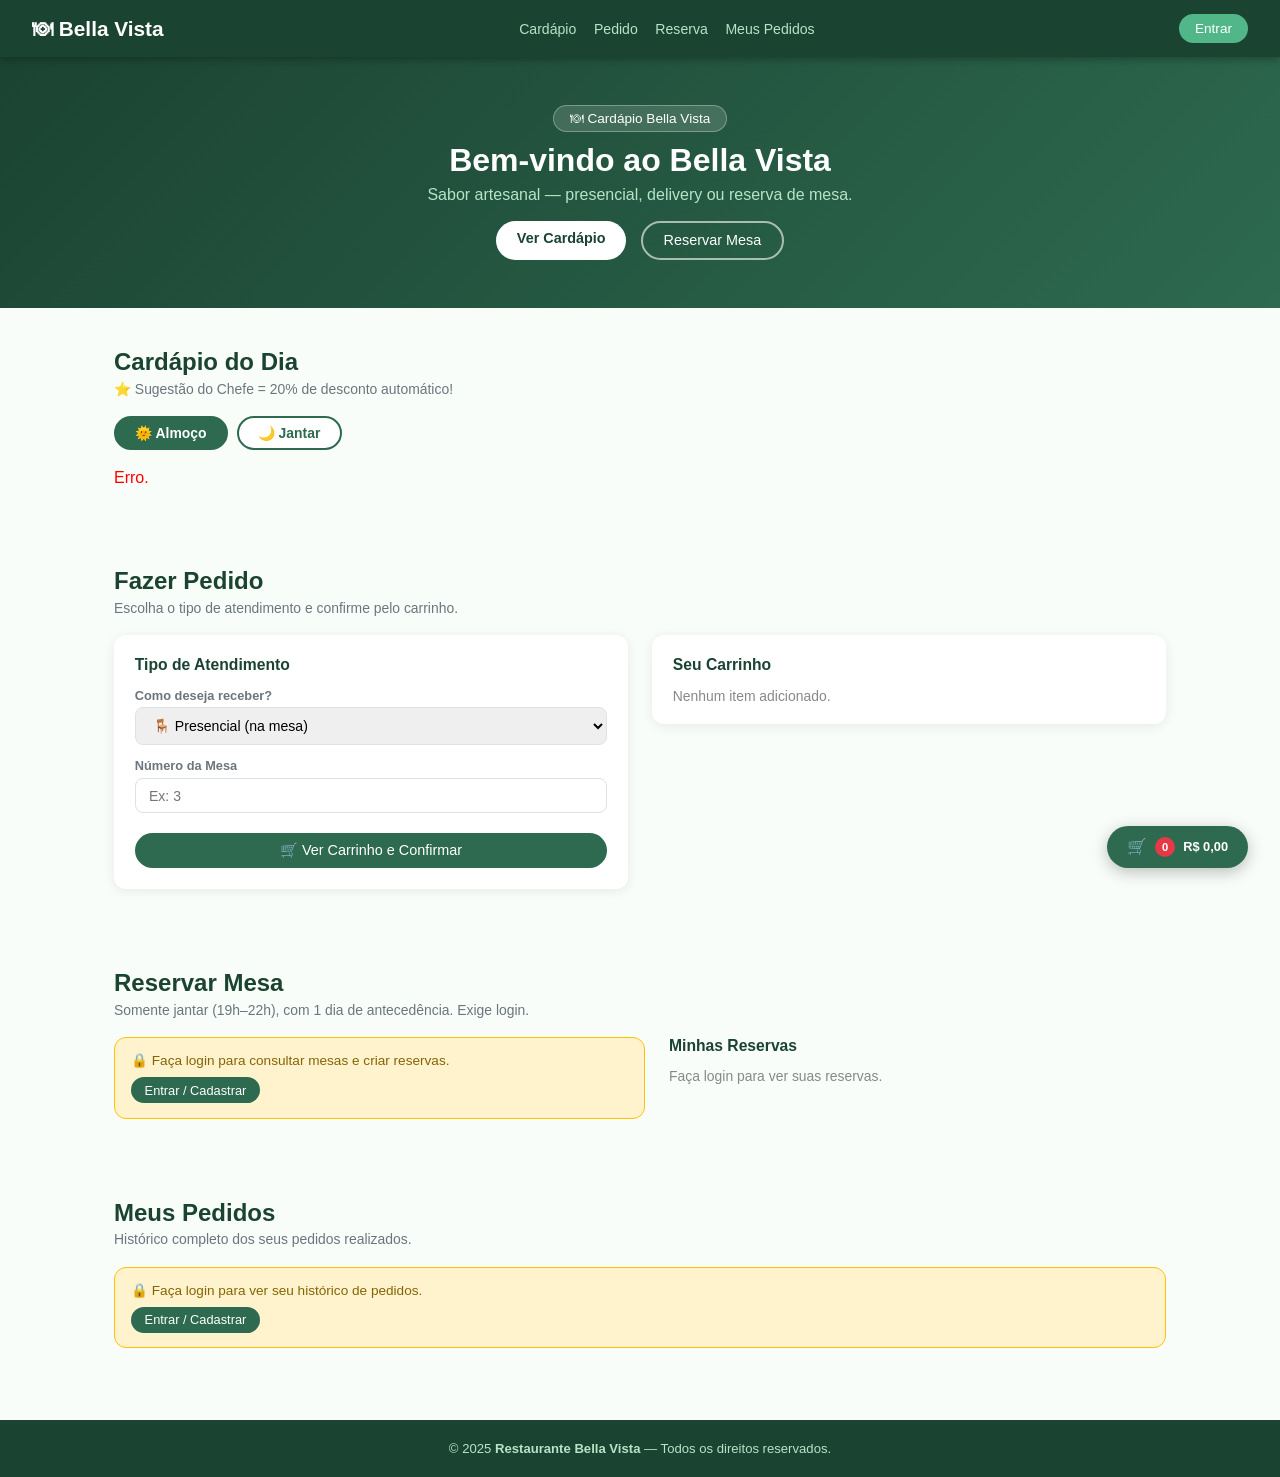
==== RestauranteApp/RestauranteApp/wwwroot/index.html @ 6ceec8f2 "feat: atualização completa final do projeto, pré revisão charles e Felipe em call" ====
<!DOCTYPE html>
<html lang="pt-BR">
<head>
  <meta charset="UTF-8" />
  <meta name="viewport" content="width=device-width, initial-scale=1.0" />
  <title>Bella Vista — Cardápio</title>
  <style>
    :root{--verde:#2d6a4f;--verde-escuro:#1b4332;--verde-claro:#52b788;--fundo:#f8fdf9;--cinza:#6c757d;--radius:12px;--sombra:0 2px 12px rgba(0,0,0,.08);}
    *{margin:0;padding:0;box-sizing:border-box;}
    body{font-family:'Segoe UI',sans-serif;background:var(--fundo);color:#1a1a1a;}
    nav{background:var(--verde-escuro);padding:.9rem 2rem;display:flex;align-items:center;justify-content:space-between;flex-wrap:wrap;gap:.5rem;position:sticky;top:0;z-index:100;box-shadow:0 2px 8px rgba(0,0,0,.3);}
    .logo{color:#fff;font-size:1.3rem;font-weight:700;text-decoration:none;}
    .nav-links{display:flex;gap:1.1rem;align-items:center;}
    .nav-links a{color:#b7e4c7;text-decoration:none;font-size:.88rem;transition:color .2s;}
    .nav-links a:hover{color:#fff;}
    #nav-nome{color:#d8f3dc;font-size:.85rem;}
    .btn-nav{background:var(--verde-claro);color:#fff;border:none;padding:.42rem 1rem;border-radius:50px;cursor:pointer;font-size:.85rem;font-family:inherit;}
    .btn-nav:hover{background:#40916c;}
    .btn-nav-outline{background:transparent;border:1px solid rgba(255,255,255,.4);color:#fff;padding:.38rem .9rem;border-radius:50px;cursor:pointer;font-size:.85rem;font-family:inherit;}
    .hero{background:linear-gradient(135deg,var(--verde-escuro),var(--verde));color:#fff;padding:3rem 2rem;text-align:center;}
    .hero h1{font-size:2rem;margin-bottom:.4rem;}
    .hero p{color:#b7e4c7;margin-bottom:1.1rem;}
    #modo-badge{display:inline-block;background:rgba(255,255,255,.15);border:1px solid rgba(255,255,255,.3);color:#fff;padding:.3rem 1rem;border-radius:50px;font-size:.85rem;margin-bottom:.65rem;}
    .hero-btns{display:flex;gap:.9rem;justify-content:center;flex-wrap:wrap;}
    .btn{display:inline-block;padding:.58rem 1.3rem;border-radius:50px;font-size:.9rem;cursor:pointer;border:none;transition:all .2s;text-decoration:none;font-family:inherit;}
    .btn-primary{background:#fff;color:var(--verde-escuro);font-weight:600;}
    .btn-primary:hover{background:#d8f3dc;}
    .btn-secondary{background:transparent;border:2px solid rgba(255,255,255,.6);color:#fff;}
    .btn-secondary:hover{background:rgba(255,255,255,.15);}
    .btn-verde{background:var(--verde);color:#fff;}
    .btn-verde:hover{background:var(--verde-escuro);}
    .btn-sm{padding:.35rem .85rem;font-size:.8rem;}
    .btn-danger{background:#fee2e2;color:#b91c1c;border:none;}
    section{max-width:1100px;margin:0 auto;padding:2.5rem 1.5rem;}
    .section-titulo{font-size:1.5rem;color:var(--verde-escuro);margin-bottom:.3rem;}
    .section-sub{color:var(--cinza);margin-bottom:1.2rem;font-size:.87rem;}
    .tabs{display:flex;gap:.55rem;margin-bottom:1.2rem;flex-wrap:wrap;}
    .tab-btn{padding:.45rem 1.2rem;border-radius:50px;border:2px solid var(--verde);background:#fff;color:var(--verde);cursor:pointer;font-size:.87rem;font-weight:600;font-family:inherit;transition:all .2s;}
    .tab-btn.ativo,.tab-btn:hover{background:var(--verde);color:#fff;}
    .cardapio-grid{display:grid;grid-template-columns:repeat(auto-fill,minmax(225px,1fr));gap:1rem;}
    .card-item{background:#fff;border-radius:var(--radius);padding:1.1rem;box-shadow:var(--sombra);border:2px solid transparent;transition:border .2s,transform .2s;}
    .card-item:hover{transform:translateY(-3px);border-color:#b7e4c7;}
    .card-item.sugestao{border-color:#f4a261;background:#fffbf5;}
    .badge-sugestao{font-size:.7rem;color:#e76f51;font-weight:700;margin-bottom:.3rem;display:block;}
    .card-item h3{font-size:.93rem;color:var(--verde-escuro);margin-bottom:.18rem;}
    .card-item p{font-size:.79rem;color:var(--cinza);margin-bottom:.6rem;}
    .card-preco{display:flex;justify-content:space-between;align-items:center;}
    .preco-original{text-decoration:line-through;color:#aaa;font-size:.79rem;margin-right:.2rem;}
    .preco-final{font-weight:700;color:var(--verde-escuro);}
    .form-container{background:#fff;border-radius:var(--radius);padding:1.3rem;box-shadow:var(--sombra);}
    .form-group{margin-bottom:.85rem;}
    .form-group label{display:block;font-size:.8rem;color:var(--cinza);margin-bottom:.28rem;font-weight:600;}
    .form-group input,.form-group select{width:100%;padding:.55rem .82rem;border:1.5px solid #dee2e6;border-radius:8px;font-size:.88rem;font-family:inherit;transition:border .2s;}
    .form-group input:focus,.form-group select:focus{outline:none;border-color:var(--verde-claro);}
    .aviso-warn{background:#fff3cd;border:1px solid #ffc107;color:#856404;border-radius:var(--radius);padding:.9rem 1rem;font-size:.85rem;}
    .aviso-warn p{margin-bottom:.55rem;}
    .card-reserva{background:#fff;border-radius:var(--radius);padding:.9rem 1.1rem;box-shadow:var(--sombra);margin-bottom:.6rem;border-left:4px solid var(--verde-claro);}
    .card-reserva h4{color:var(--verde-escuro);font-size:.9rem;margin-bottom:.18rem;}
    .codigo-confirmacao{font-size:.7rem;color:var(--cinza);font-family:monospace;margin-top:.35rem;background:#f0f0f0;padding:.18rem .45rem;border-radius:4px;display:inline-block;}
    .card-pedido{background:#fff;border-radius:var(--radius);padding:1rem 1.2rem;box-shadow:var(--sombra);margin-bottom:.65rem;border-left:4px solid var(--verde);}
    .pedido-header{display:flex;justify-content:space-between;align-items:flex-start;margin-bottom:.42rem;flex-wrap:wrap;gap:.25rem;}
    .pedido-id{font-weight:700;color:var(--verde-escuro);font-size:.9rem;}
    .pedido-status{font-size:.76rem;font-weight:600;padding:.2rem .6rem;border-radius:50px;background:#d1fae5;color:#065f46;}
    .pedido-status.preparando{background:#fef3c7;color:#92400e;}
    .pedido-status.cancelado{background:#fee2e2;color:#b91c1c;}
    .pedido-itens{font-size:.8rem;color:var(--cinza);margin-bottom:.35rem;}
    .carrinho-fixo{position:fixed;bottom:2rem;right:2rem;background:var(--verde);color:#fff;border-radius:50px;padding:.7rem 1.25rem;display:flex;align-items:center;gap:.5rem;cursor:pointer;box-shadow:0 4px 16px rgba(0,0,0,.25);font-size:1rem;z-index:200;transition:background .2s,transform .2s;}
    .carrinho-fixo:hover{background:var(--verde-escuro);transform:scale(1.05);}
    .badge{background:#e63946;color:#fff;border-radius:50%;width:20px;height:20px;display:flex;align-items:center;justify-content:center;font-size:.7rem;font-weight:700;}
    #carrinho-total-nav{font-size:.8rem;font-weight:600;}
    .modal-overlay{display:none;position:fixed;inset:0;background:rgba(0,0,0,.5);z-index:300;align-items:center;justify-content:center;padding:1rem;}
    .modal-overlay.aberto{display:flex;}
    .modal{background:#fff;border-radius:16px;padding:1.6rem;max-width:490px;width:100%;max-height:88vh;overflow-y:auto;}
    .modal-header{display:flex;justify-content:space-between;align-items:center;margin-bottom:1rem;}
    .modal-fechar{background:none;border:none;font-size:1.25rem;cursor:pointer;color:var(--cinza);}
    .carrinho-item{display:flex;justify-content:space-between;align-items:center;padding:.55rem 0;border-bottom:1px solid #f0f0f0;}
    .carrinho-nome{font-weight:600;font-size:.87rem;}
    .carrinho-preco{font-size:.77rem;color:var(--cinza);}
    .badge-mini{font-size:.67rem;color:#e76f51;font-weight:700;margin-left:.28rem;}
    .btn-remover{background:#fee2e2;color:#e63946;border:none;border-radius:50%;width:23px;height:23px;cursor:pointer;font-size:.9rem;line-height:1;}
    .carrinho-total-row{display:flex;justify-content:space-between;margin-top:.6rem;font-size:.93rem;}
    .toast{position:fixed;bottom:5.5rem;right:2rem;padding:.75rem 1.3rem;border-radius:10px;color:#fff;font-size:.87rem;font-weight:600;z-index:500;opacity:0;transform:translateY(10px);transition:opacity .3s,transform .3s;pointer-events:none;max-width:300px;}
    .toast.visivel{opacity:1;transform:translateY(0);}
    .toast-sucesso{background:var(--verde);}
    .toast-erro{background:#e63946;}
    footer{background:var(--verde-escuro);color:#b7e4c7;text-align:center;padding:1.3rem;font-size:.82rem;margin-top:2rem;}
  </style>
</head>
<body>

<nav>
  <a class="logo" href="/">🍽 Bella Vista</a>
  <div class="nav-links">
    <a href="#cardapio">Cardápio</a>
    <a href="#pedido">Pedido</a>
    <a href="#reserva">Reserva</a>
    <a href="#meus-pedidos">Meus Pedidos</a>
    <a href="/relatorio.html" id="link-relatorio" style="display:none">📊 Relatórios</a>
  </div>
  <div style="display:flex;align-items:center;gap:.55rem">
    <span id="nav-nome"></span>
    <button onclick="window.location.href='/login.html'" id="btn-login-nav" class="btn-nav">Entrar</button>
    <button onclick="fazerLogout()" id="btn-logout-nav" class="btn-nav-outline" style="display:none">Sair</button>
  </div>
</nav>

<div class="hero">
  <div id="modo-badge">🍽 Cardápio Bella Vista</div>
  <h1>Bem-vindo ao Bella Vista</h1>
  <p>Sabor artesanal — presencial, delivery ou reserva de mesa.</p>
  <div class="hero-btns">
    <a href="#cardapio" class="btn btn-primary">Ver Cardápio</a>
    <a href="#reserva" class="btn btn-secondary">Reservar Mesa</a>
  </div>
</div>

<!-- CARDÁPIO -->
<section id="cardapio">
  <h2 class="section-titulo">Cardápio do Dia</h2>
  <p class="section-sub">⭐ Sugestão do Chefe = 20% de desconto automático!</p>
  <div class="tabs">
    <button class="tab-btn ativo" onclick="trocarAba('almoco',this)">🌞 Almoço</button>
    <button class="tab-btn" onclick="trocarAba('jantar',this)">🌙 Jantar</button>
  </div>
  <div id="cardapio-grid" class="cardapio-grid"><p style="color:#888">Carregando...</p></div>
</section>

<!-- PEDIDO -->
<section id="pedido">
  <h2 class="section-titulo">Fazer Pedido</h2>
  <p class="section-sub">Escolha o tipo de atendimento e confirme pelo carrinho.</p>
  <div style="display:flex;gap:1.5rem;flex-wrap:wrap;align-items:flex-start">
    <div class="form-container" style="flex:1;min-width:265px">
      <h3 style="margin-bottom:.85rem;color:var(--verde-escuro);font-size:.98rem">Tipo de Atendimento</h3>
      <div class="form-group">
        <label>Como deseja receber?</label>
        <select id="tipo-atendimento" onchange="atualizarCamposAtendimento()">
          <option value="Presencial">🪑 Presencial (na mesa)</option>
          <option value="DeliveryProprio">🛵 Delivery Próprio</option>
          <option value="DeliveryAplicativo">📱 Delivery por Aplicativo</option>
        </select>
      </div>
      <div id="campo-mesa" class="form-group">
        <label>Número da Mesa</label>
        <input type="number" id="numero-mesa" placeholder="Ex: 3" min="1" max="20"/>
      </div>
      <div id="campo-endereco" class="form-group" style="display:none">
        <label>Endereço de Entrega</label>
        <input type="text" id="endereco-entrega" placeholder="Rua, número, bairro..."/>
      </div>
      <div id="campo-app" class="form-group" style="display:none">
        <label>Aplicativo</label>
        <select id="nome-app">
          <option value="iFood">iFood</option>
          <option value="Rappi">Rappi</option>
          <option value="AppX">AppX</option>
        </select>
      </div>
      <div id="aviso-login-delivery" style="display:none" class="aviso-warn">
        <p>⚠️ Delivery exige login para rastrear seu pedido.</p>
        <button class="btn btn-verde btn-sm" onclick="window.location.href='/login.html'">Entrar / Cadastrar</button>
      </div>
      <button class="btn btn-verde" style="width:100%;margin-top:.35rem" onclick="abrirCarrinho()">🛒 Ver Carrinho e Confirmar</button>
    </div>
    <div style="flex:1;min-width:245px;background:#fff;border-radius:var(--radius);padding:1.3rem;box-shadow:var(--sombra)">
      <h3 style="margin-bottom:.85rem;color:var(--verde-escuro);font-size:.98rem">Seu Carrinho</h3>
      <div id="carrinho-lista-inline"><p style="color:#888;font-size:.87rem">Nenhum item adicionado.</p></div>
      <div id="carrinho-total-inline"></div>
    </div>
  </div>
</section>

<!-- RESERVA -->
<section id="reserva">
  <h2 class="section-titulo">Reservar Mesa</h2>
  <p class="section-sub">Somente jantar (19h–22h), com 1 dia de antecedência. Exige login.</p>
  <div style="display:flex;gap:1.5rem;flex-wrap:wrap;align-items:flex-start">
    <div id="form-reserva-container" class="form-container" style="flex:1;min-width:265px;display:none">
      <div class="form-group"><label>Data da Reserva</label><input type="date" id="data-reserva"/></div>
      <div class="form-group">
        <label>Horário</label>
        <select id="horario-reserva">
          <option value="19:00">19:00</option><option value="19:30">19:30</option>
          <option value="20:00">20:00</option><option value="20:30">20:30</option>
          <option value="21:00">21:00</option><option value="21:30">21:30</option>
          <option value="22:00">22:00</option>
        </select>
      </div>
      <div class="form-group"><label>Número de Pessoas</label><input type="number" id="num-pessoas" min="1" max="20" value="2"/></div>
      <div class="form-group">
        <label>Mesa Disponível</label>
        <select id="mesa-select"><option value="">— Consulte primeiro —</option></select>
      </div>
      <div style="display:flex;gap:.6rem;flex-wrap:wrap">
        <button class="btn btn-secondary btn-sm" onclick="consultarMesas()">🔍 Consultar Mesas</button>
        <button class="btn btn-verde btn-sm" onclick="fazerReserva()">✅ Confirmar Reserva</button>
      </div>
    </div>
    <div id="reserva-login-aviso" class="aviso-warn" style="flex:1;min-width:265px">
      <p>🔒 Faça login para consultar mesas e criar reservas.</p>
      <button class="btn btn-verde btn-sm" onclick="window.location.href='/login.html'">Entrar / Cadastrar</button>
    </div>
    <div style="flex:1;min-width:245px">
      <h3 style="margin-bottom:.85rem;color:var(--verde-escuro);font-size:.98rem">Minhas Reservas</h3>
      <div id="lista-reservas"><p style="color:#888;font-size:.87rem">Faça login para ver suas reservas.</p></div>
    </div>
  </div>
</section>

<!-- MEUS PEDIDOS -->
<section id="meus-pedidos">
  <h2 class="section-titulo">Meus Pedidos</h2>
  <p class="section-sub">Histórico completo dos seus pedidos realizados.</p>
  <div id="lista-pedidos">
    <div class="aviso-warn">
      <p>🔒 Faça login para ver seu histórico de pedidos.</p>
      <button class="btn btn-verde btn-sm" onclick="window.location.href='/login.html'">Entrar / Cadastrar</button>
    </div>
  </div>
</section>

<div id="toast" class="toast"></div>

<div class="carrinho-fixo" onclick="abrirCarrinho()">
  🛒 <div class="badge" id="carrinho-badge">0</div>
  <span id="carrinho-total-nav">R$ 0,00</span>
</div>

<div class="modal-overlay" id="modal-carrinho">
  <div class="modal">
    <div class="modal-header">
      <h2 style="font-size:1.08rem">🛒 Finalizar Pedido</h2>
      <button class="modal-fechar" onclick="fecharCarrinho()">✕</button>
    </div>
    <div id="carrinho-lista"></div>
    <div id="carrinho-total"></div>
    <div id="area-confirmar-pedido" style="margin-top:.85rem"></div>
  </div>
</div>

<footer><p>© 2025 <strong>Restaurante Bella Vista</strong> — Todos os direitos reservados.</p></footer>

<script>
const api={
  async get(url){try{const r=await fetch('/api'+url,{credentials:'include',headers:{'Accept':'application/json'}});let d=null;try{d=await r.json();}catch(_){}return{ok:r.ok,status:r.status,data:d};}catch(e){return null;}},
  async post(url,body){try{const r=await fetch('/api'+url,{method:'POST',credentials:'include',headers:{'Content-Type':'application/json','Accept':'application/json'},body:JSON.stringify(body)});let d=null;try{d=await r.json();}catch(_){}return{ok:r.ok,status:r.status,data:d};}catch(e){return null;}}
};
function mostrarToast(msg,tipo='sucesso'){const t=document.getElementById('toast');t.textContent=msg;t.className='toast '+(tipo==='erro'?'toast-erro':'toast-sucesso');void t.offsetWidth;t.classList.add('visivel');clearTimeout(t._t);t._t=setTimeout(()=>t.classList.remove('visivel'),3500);}
function fmt(v){return new Intl.NumberFormat('pt-BR',{style:'currency',currency:'BRL'}).format(v);}
function fmtData(s){if(!s)return'';return new Date(s).toLocaleDateString('pt-BR');}
function fmtDH(s){if(!s)return'';const d=new Date(s);return d.toLocaleDateString('pt-BR')+' '+d.toLocaleTimeString('pt-BR',{hour:'2-digit',minute:'2-digit'});}

let usuarioLogado=null,abaPeriodo=1,sugestaoIdAtual=null,itensAtual=[],carrinho=[];

function adicionarAoCarrinho(item,ehSugestao){
  const pf=ehSugestao?item.precoBase*.8:item.precoBase;
  const ex=carrinho.find(c=>c.id===item.id);
  if(ex){ex.quantidade++;}else{carrinho.push({id:item.id,nome:item.nome,precoBase:item.precoBase,precoFinal:pf,ehSugestao,quantidade:1});}
  atualizarBadge();mostrarToast(item.nome+' adicionado!');atualizarCarrinhoInline();
}
function removerDoCarrinho(id){const i=carrinho.findIndex(c=>c.id===id);if(i===-1)return;if(carrinho[i].quantidade>1)carrinho[i].quantidade--;else carrinho.splice(i,1);atualizarBadge();renderizarCarrinho();atualizarCarrinhoInline();}
function limparCarrinho(){carrinho=[];atualizarBadge();}
function totalCarrinho(){return carrinho.reduce((s,c)=>s+c.precoFinal*c.quantidade,0);}
function atualizarBadge(){const n=carrinho.reduce((s,c)=>s+c.quantidade,0);document.getElementById('carrinho-badge').textContent=n;document.getElementById('carrinho-total-nav').textContent=n>0?fmt(totalCarrinho()):'R$ 0,00';}
function atualizarCarrinhoInline(){
  const l=document.getElementById('carrinho-lista-inline'),t=document.getElementById('carrinho-total-inline');
  if(!carrinho.length){l.innerHTML='<p style="color:#888;font-size:.87rem">Nenhum item.</p>';t.innerHTML='';return;}
  l.innerHTML=carrinho.map(c=>`<div class="carrinho-item"><span>${c.nome} ×${c.quantidade}</span><strong>${fmt(c.precoFinal*c.quantidade)}</strong></div>`).join('');
  t.innerHTML=`<div class="carrinho-total-row"><span>Total</span><strong>${fmt(totalCarrinho())}</strong></div>`;
}
function renderizarCarrinho(){
  const l=document.getElementById('carrinho-lista'),te=document.getElementById('carrinho-total'),ac=document.getElementById('area-confirmar-pedido');
  if(!carrinho.length){l.innerHTML='<p style="color:#888;text-align:center;padding:1.1rem">Carrinho vazio!</p>';te.innerHTML='';ac.innerHTML='';return;}
  l.innerHTML=carrinho.map(c=>`<div class="carrinho-item"><div><span class="carrinho-nome">${c.nome}</span>${c.ehSugestao?'<span class="badge-mini">⭐</span>':''}<div class="carrinho-preco">${fmt(c.precoFinal)} ×${c.quantidade}</div></div><div style="display:flex;align-items:center;gap:.35rem"><span style="font-weight:700;color:var(--verde-escuro)">${fmt(c.precoFinal*c.quantidade)}</span><button class="btn-remover" onclick="removerDoCarrinho(${c.id})">−</button></div></div>`).join('');
  te.innerHTML=`<div class="carrinho-total-row"><span>Subtotal</span><strong>${fmt(totalCarrinho())}</strong></div><p style="font-size:.75rem;color:#888;margin-top:.28rem">+ taxa de entrega ao confirmar</p>`;
  const tipo=document.getElementById('tipo-atendimento').value;
  if(tipo!=='Presencial'&&!usuarioLogado){
    ac.innerHTML=`<div class="aviso-warn"><p>Delivery exige login.</p><button class="btn btn-verde btn-sm" onclick="window.location.href='/login.html'">Entrar</button></div>`;
  }else{
    ac.innerHTML=`<div style="display:flex;gap:.55rem;flex-wrap:wrap;margin-top:.35rem"><button class="btn btn-verde" style="flex:1" onclick="finalizarPedido()">✅ Confirmar Pedido</button><button class="btn btn-sm btn-danger" onclick="limparCarrinho();renderizarCarrinho();atualizarCarrinhoInline()">Limpar</button></div>`;
  }
}
function abrirCarrinho(){renderizarCarrinho();document.getElementById('modal-carrinho').classList.add('aberto');}
function fecharCarrinho(){document.getElementById('modal-carrinho').classList.remove('aberto');}

async function verificarLogin(){
  const r=await api.get('/auth/me');
  if(r&&r.ok){
    usuarioLogado=r.data;
    document.getElementById('nav-nome').textContent='Olá, '+r.data.nome;
    document.getElementById('btn-login-nav').style.display='none';
    document.getElementById('btn-logout-nav').style.display='';
    // Verifica admin (testa se tem acesso aos relatórios)
    const ra=await api.get('/relatorio/faturamento?dataInicio=2000-01-01&dataFim=2000-01-01');
    if(ra&&ra.status!==403)document.getElementById('link-relatorio').style.display='';
    // Exibe seções restritas
    document.getElementById('form-reserva-container').style.display='';
    document.getElementById('reserva-login-aviso').style.display='none';
    await carregarReservas();
    await carregarMeusPedidos();
  }
}
async function fazerLogout(){await api.post('/auth/logout',{});window.location.reload();}

async function carregarCardapio(periodo){
  const g=document.getElementById('cardapio-grid');
  g.innerHTML='<p style="color:#888">Carregando...</p>';
  const r=await api.get('/cardapio/'+periodo);
  if(!r||!r.ok){g.innerHTML='<p style="color:red">Erro.</p>';return;}
  itensAtual=r.data.itens;sugestaoIdAtual=r.data.sugestaoId;abaPeriodo=periodo==='almoco'?1:2;
  if(!itensAtual.length){g.innerHTML='<p>Nenhum item.</p>';return;}
  g.innerHTML=itensAtual.map(item=>{
    const es=item.id===sugestaoIdAtual,pf=es?item.precoBase*.8:item.precoBase;
    return `<div class="card-item ${es?'sugestao':''}">${es?'<span class="badge-sugestao">⭐ Sugestão do Chefe — 20% OFF</span>':''}<h3>${item.nome}</h3><p>${item.descricao}</p><div class="card-preco"><div>${es?`<span class="preco-original">${fmt(item.precoBase)}</span>`:''}<span class="preco-final">${fmt(pf)}</span></div><button class="btn btn-verde btn-sm" onclick='adicionarAoCarrinho(${JSON.stringify(item)},${es})'>+ Adicionar</button></div></div>`;
  }).join('');
}
function trocarAba(periodo,btn){document.querySelectorAll('.tab-btn').forEach(b=>b.classList.remove('ativo'));btn.classList.add('ativo');carregarCardapio(periodo);}
function atualizarCamposAtendimento(){
  const t=document.getElementById('tipo-atendimento').value;
  document.getElementById('campo-mesa').style.display=t==='Presencial'?'':'none';
  document.getElementById('campo-endereco').style.display=t!=='Presencial'?'':'none';
  document.getElementById('campo-app').style.display=t==='DeliveryAplicativo'?'':'none';
  document.getElementById('aviso-login-delivery').style.display=(t!=='Presencial'&&!usuarioLogado)?'':'none';
}
async function finalizarPedido(){
  if(!carrinho.length){mostrarToast('Carrinho vazio!','erro');return;}
  const tipo=document.getElementById('tipo-atendimento').value;
  if(tipo!=='Presencial'&&!usuarioLogado){mostrarToast('Faça login para delivery!','erro');return;}
  const body={periodo:abaPeriodo,tipoAtendimento:tipo,itens:carrinho.map(c=>({itemId:c.id,quantidade:c.quantidade}))};
  if(tipo==='Presencial')body.numeroMesa=parseInt(document.getElementById('numero-mesa').value)||null;
  if(tipo!=='Presencial')body.enderecoEntrega=document.getElementById('endereco-entrega').value;
  if(tipo==='DeliveryAplicativo')body.nomeAplicativo=document.getElementById('nome-app').value;
  const r=await api.post('/pedido',body);
  if(!r)return;
  if(!r.ok){mostrarToast(r.data?.toString()||'Erro.','erro');return;}
  mostrarToast(`Pedido #${r.data.pedidoId} confirmado! Total: ${fmt(r.data.total)}`);
  limparCarrinho();fecharCarrinho();atualizarCarrinhoInline();
  if(usuarioLogado)await carregarMeusPedidos();
}
async function consultarMesas(){
  if(!usuarioLogado){mostrarToast('Faça login para reservar.','erro');return;}
  const data=document.getElementById('data-reserva').value;
  const horario=document.getElementById('horario-reserva').value;
  if(!data){mostrarToast('Informe a data.','erro');return;}
  const r=await api.get(`/reserva/mesas-disponiveis?data=${data}&horario=${horario}`);
  const sel=document.getElementById('mesa-select');
  if(!r||!r.ok||!r.data.length){sel.innerHTML='<option value="">Nenhuma mesa disponível</option>';mostrarToast('Nenhuma mesa disponível.','erro');return;}
  sel.innerHTML=r.data.map(m=>`<option value="${m.id}">Mesa ${m.numero} (${m.capacidade} pessoas)</option>`).join('');
  mostrarToast(`${r.data.length} mesa(s) disponível(is)!`);
}
async function fazerReserva(){
  if(!usuarioLogado){mostrarToast('Faça login para reservar.','erro');return;}
  const mesaId=document.getElementById('mesa-select').value;
  if(!mesaId){mostrarToast('Consulte as mesas disponíveis primeiro clicando em "🔍 Consultar Mesas".','erro');return;}
  const data=document.getElementById('data-reserva').value;
  const horario=document.getElementById('horario-reserva').value;
  const numPessoas=document.getElementById('num-pessoas').value;
  const r=await api.post('/reserva',{mesaId:parseInt(mesaId),dataReserva:data,horario,numeroPessoas:parseInt(numPessoas)});
  if(!r)return;
  if(!r.ok){mostrarToast(r.data?.toString()||'Erro na reserva.','erro');return;}
  mostrarToast('✅ '+r.data.mensagem);
  document.getElementById('mesa-select').innerHTML='<option value="">— Consulte primeiro —</option>';
  await carregarReservas();
}
async function carregarReservas(){
  const r=await api.get('/reserva/minhas-reservas');
  const l=document.getElementById('lista-reservas');
  if(!r||!r.ok||!r.data.length){l.innerHTML='<p style="color:#888;font-size:.87rem">Nenhuma reserva encontrada.</p>';return;}
  l.innerHTML=r.data.map(res=>`<div class="card-reserva"><h4>Mesa ${res.mesa?.numero??'?'} — ${fmtData(res.dataReserva)}</h4><p>${res.horarioInicio?.substring(0,5)} · ${res.numeroPessoas} pessoa(s)</p><div class="codigo-confirmacao">Código: ${res.codigoConfirmacao}</div></div>`).join('');
}
async function carregarMeusPedidos(){
  if(!usuarioLogado)return;
  const r=await api.get('/pedido/meus-pedidos');
  const l=document.getElementById('lista-pedidos');
  if(!r||!r.ok||!r.data.length){l.innerHTML='<p style="color:#888;font-size:.87rem">Nenhum pedido encontrado.</p>';return;}
  const tl={Presencial:'🪑 Presencial',DeliveryProprio:'🛵 Delivery Próprio',DeliveryAplicativo:'📱 Aplicativo'};
  const sc={EmPreparo:'preparando',Cancelado:'cancelado'};
  l.innerHTML=r.data.map(p=>`<div class="card-pedido"><div class="pedido-header"><span class="pedido-id">Pedido #${p.id} — ${tl[p.tipoAtendimento]||p.tipoAtendimento}</span><span class="pedido-status ${sc[p.status]||''}">${p.statusDesc}</span></div><div class="pedido-itens">${p.itens.map(i=>`${i.nome} ×${i.quantidade}${i.foiSugestao?' ⭐':''}`).join(' · ')}</div><div style="display:flex;justify-content:space-between;align-items:center"><span style="font-size:.77rem;color:var(--cinza)">${fmtDH(p.dataHora)}</span><strong style="color:var(--verde-escuro)">${fmt(p.total)}</strong></div></div>`).join('');
}
function aplicarModo(){
  const p=new URLSearchParams(window.location.search),modo=p.get('modo');
  const badge=document.getElementById('modo-badge');
  if(modo==='presencial'){badge.textContent='🪑 Modo: Estou no Restaurante';document.getElementById('tipo-atendimento').value='Presencial';atualizarCamposAtendimento();setTimeout(()=>document.getElementById('cardapio').scrollIntoView({behavior:'smooth'}),300);}
  else if(modo==='delivery'){badge.textContent='🛵 Modo: Delivery';document.getElementById('tipo-atendimento').value='DeliveryProprio';atualizarCamposAtendimento();}
  else if(modo==='reserva'){badge.textContent='📅 Modo: Reservar Mesa';setTimeout(()=>document.getElementById('reserva').scrollIntoView({behavior:'smooth'}),400);}
}
document.addEventListener('DOMContentLoaded',async()=>{
  await verificarLogin();
  await carregarCardapio('almoco');
  atualizarBadge();aplicarModo();
  const di=document.getElementById('data-reserva');
  const am=new Date();am.setDate(am.getDate()+1);
  di.min=am.toISOString().split('T')[0];di.value=di.min;
});
</script>
</body>
</html>
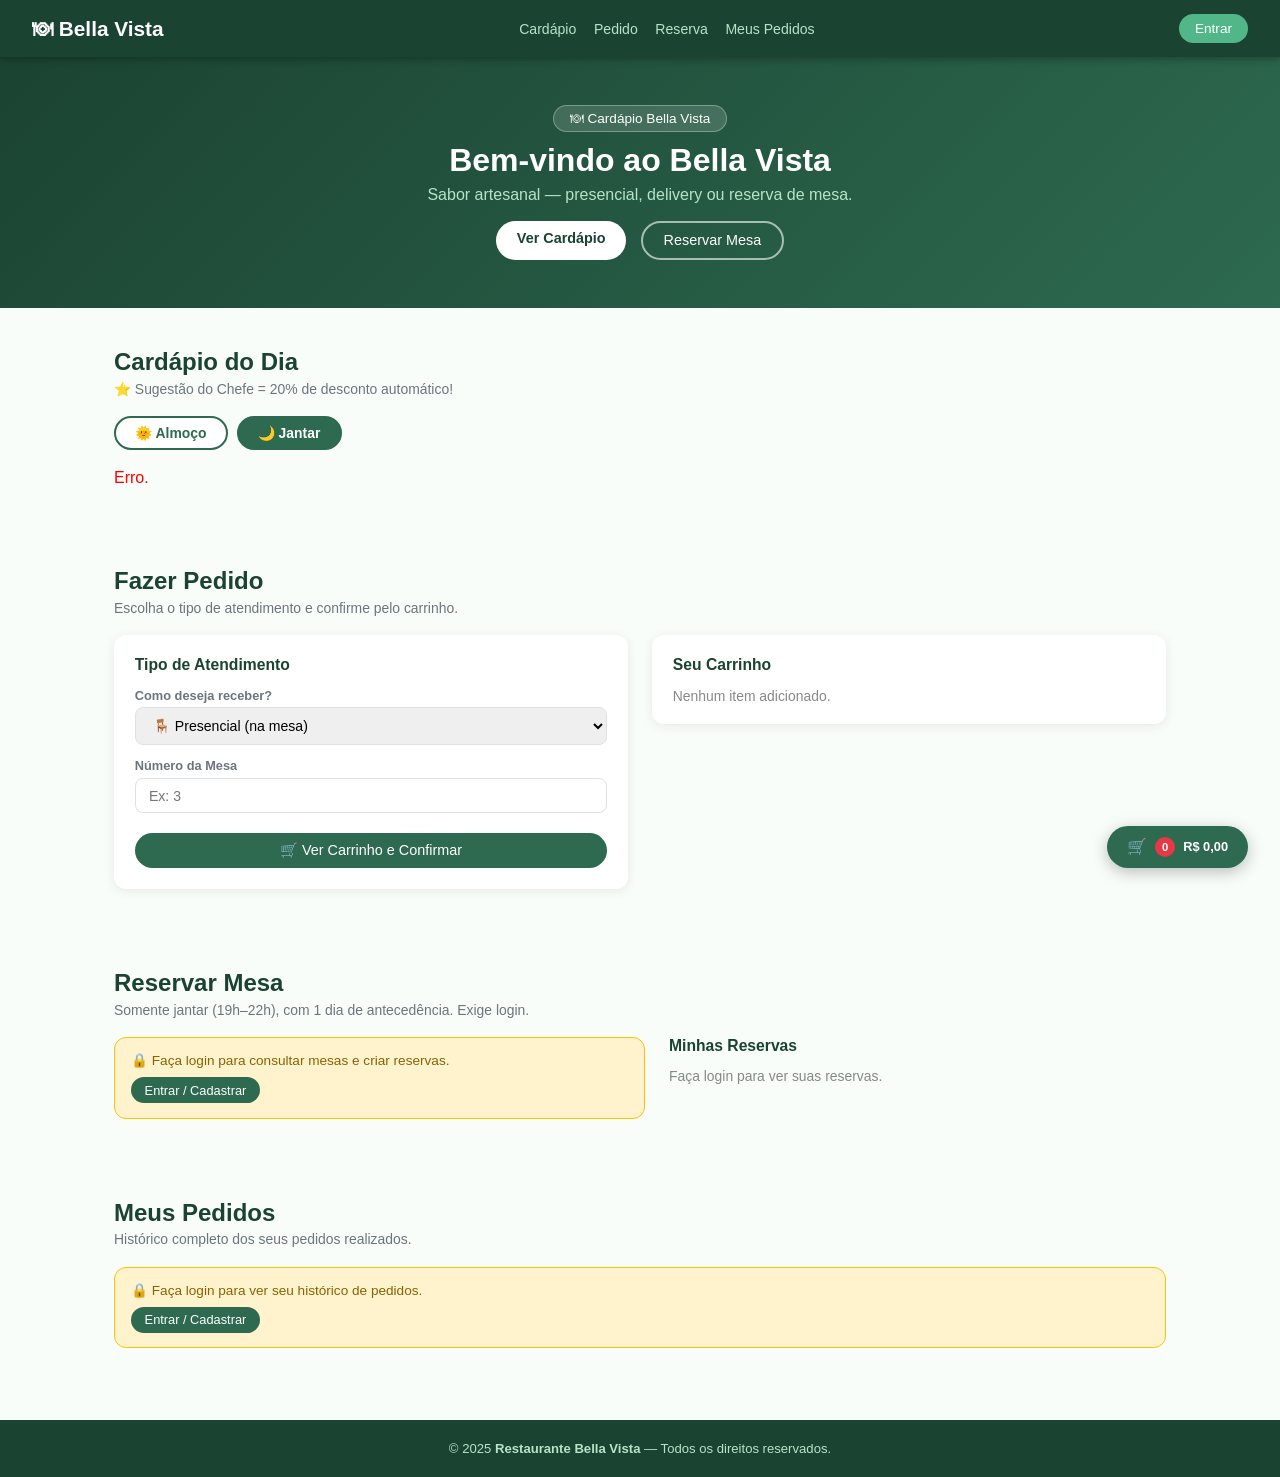
==== commit 6136e09c: "feat: cancel pedido/reserva, status admin, aba automatica e carrinho persistente mais alguns ajustes" ====
--- a/RestauranteApp/RestauranteApp/wwwroot/index.html
+++ b/RestauranteApp/RestauranteApp/wwwroot/index.html
@@ -252,6 +252,7 @@
 
 let usuarioLogado=null,abaPeriodo=1,sugestaoIdAtual=null,itensAtual=[],carrinho=[];
 
+function salvarCarrinho(){ sessionStorage.setItem('bv_carrinho', JSON.stringify(carrinho)); }
 function adicionarAoCarrinho(item,ehSugestao){
   const pf=ehSugestao?item.precoBase*.8:item.precoBase;
   const ex=carrinho.find(c=>c.id===item.id);
@@ -259,7 +260,7 @@
   atualizarBadge();mostrarToast(item.nome+' adicionado!');atualizarCarrinhoInline();
 }
 function removerDoCarrinho(id){const i=carrinho.findIndex(c=>c.id===id);if(i===-1)return;if(carrinho[i].quantidade>1)carrinho[i].quantidade--;else carrinho.splice(i,1);atualizarBadge();renderizarCarrinho();atualizarCarrinhoInline();}
-function limparCarrinho(){carrinho=[];atualizarBadge();}
+function limparCarrinho(){carrinho=[];sessionStorage.removeItem('bv_carrinho');atualizarBadge();}
 function totalCarrinho(){return carrinho.reduce((s,c)=>s+c.precoFinal*c.quantidade,0);}
 function atualizarBadge(){const n=carrinho.reduce((s,c)=>s+c.quantidade,0);document.getElementById('carrinho-badge').textContent=n;document.getElementById('carrinho-total-nav').textContent=n>0?fmt(totalCarrinho()):'R$ 0,00';}
 function atualizarCarrinhoInline(){
@@ -290,10 +291,10 @@
     document.getElementById('nav-nome').textContent='Olá, '+r.data.nome;
     document.getElementById('btn-login-nav').style.display='none';
     document.getElementById('btn-logout-nav').style.display='';
-    // Verifica admin (testa se tem acesso aos relatórios)
-    const ra=await api.get('/relatorio/faturamento?dataInicio=2000-01-01&dataFim=2000-01-01');
-    if(ra&&ra.status!==403)document.getElementById('link-relatorio').style.display='';
-    // Exibe seções restritas
+    // Verifica admin via roles retornadas pelo /auth/me
+    if(r.data.roles&&r.data.roles.includes('Admin'))
+      document.getElementById('link-relatorio').style.display='';
+    // Exibe seções restritas (reserva e meus pedidos)
     document.getElementById('form-reserva-container').style.display='';
     document.getElementById('reserva-login-aviso').style.display='none';
     await carregarReservas();
@@ -326,6 +327,13 @@
   if(!carrinho.length){mostrarToast('Carrinho vazio!','erro');return;}
   const tipo=document.getElementById('tipo-atendimento').value;
   if(tipo!=='Presencial'&&!usuarioLogado){mostrarToast('Faça login para delivery!','erro');return;}
+  if(tipo==='Presencial'){
+    const mesa=parseInt(document.getElementById('numero-mesa').value);
+    if(!mesa||mesa<1||mesa>30){mostrarToast('Informe um número de mesa válido (1–30).','erro');return;}
+  }
+  if(tipo!=='Presencial'&&!document.getElementById('endereco-entrega').value.trim()){
+    mostrarToast('Informe o endereço de entrega.','erro');return;
+  }
   const body={periodo:abaPeriodo,tipoAtendimento:tipo,itens:carrinho.map(c=>({itemId:c.id,quantidade:c.quantidade}))};
   if(tipo==='Presencial')body.numeroMesa=parseInt(document.getElementById('numero-mesa').value)||null;
   if(tipo!=='Presencial')body.enderecoEntrega=document.getElementById('endereco-entrega').value;
@@ -362,11 +370,35 @@
   document.getElementById('mesa-select').innerHTML='<option value="">— Consulte primeiro —</option>';
   await carregarReservas();
 }
+async function cancelarPedido(id){
+  if(!confirm('Cancelar o pedido #'+id+'?')) return;
+  const r=await api.del('/pedido/'+id);
+  if(!r||!r.ok){mostrarToast(r?.data?.toString()||'Erro ao cancelar.','erro');return;}
+  mostrarToast('Pedido #'+id+' cancelado.');
+  await carregarMeusPedidos();
+}
 async function carregarReservas(){
   const r=await api.get('/reserva/minhas-reservas');
   const l=document.getElementById('lista-reservas');
   if(!r||!r.ok||!r.data.length){l.innerHTML='<p style="color:#888;font-size:.87rem">Nenhuma reserva encontrada.</p>';return;}
-  l.innerHTML=r.data.map(res=>`<div class="card-reserva"><h4>Mesa ${res.mesa?.numero??'?'} — ${fmtData(res.dataReserva)}</h4><p>${res.horarioInicio?.substring(0,5)} · ${res.numeroPessoas} pessoa(s)</p><div class="codigo-confirmacao">Código: ${res.codigoConfirmacao}</div></div>`).join('');
+  l.innerHTML=r.data.map(res=>{
+    const podeCancelar=res.status===0; // StatusReserva.Confirmada=0
+    return `<div class="card-reserva" style="${res.status===1?'opacity:.6':''}">
+      <h4>Mesa ${res.mesa?.numero??'?'} — ${fmtData(res.dataReserva)}</h4>
+      <p>${res.horarioInicio?.substring(0,5)} · ${res.numeroPessoas} pessoa(s) · <strong>${res.statusDesc}</strong></p>
+      <div style="display:flex;justify-content:space-between;align-items:center;flex-wrap:wrap;gap:.35rem">
+        <div class="codigo-confirmacao">Código: ${res.codigoConfirmacao}</div>
+        ${podeCancelar?`<button class="btn btn-sm" style="background:#fee2e2;color:#b91c1c;border:none;padding:.25rem .7rem;border-radius:50px;cursor:pointer;font-size:.78rem" onclick="cancelarReserva(${res.id})">✕ Cancelar</button>`:''}
+      </div>
+    </div>`;
+  }).join('');
+}
+async function cancelarReserva(id){
+  if(!confirm('Cancelar esta reserva?')) return;
+  const r=await api.del('/reserva/'+id);
+  if(!r||!r.ok){mostrarToast(r?.data?.toString()||'Erro ao cancelar.','erro');return;}
+  mostrarToast('Reserva cancelada.');
+  await carregarReservas();
 }
 async function carregarMeusPedidos(){
   if(!usuarioLogado)return;
@@ -375,18 +407,63 @@
   if(!r||!r.ok||!r.data.length){l.innerHTML='<p style="color:#888;font-size:.87rem">Nenhum pedido encontrado.</p>';return;}
   const tl={Presencial:'🪑 Presencial',DeliveryProprio:'🛵 Delivery Próprio',DeliveryAplicativo:'📱 Aplicativo'};
   const sc={EmPreparo:'preparando',Cancelado:'cancelado'};
-  l.innerHTML=r.data.map(p=>`<div class="card-pedido"><div class="pedido-header"><span class="pedido-id">Pedido #${p.id} — ${tl[p.tipoAtendimento]||p.tipoAtendimento}</span><span class="pedido-status ${sc[p.status]||''}">${p.statusDesc}</span></div><div class="pedido-itens">${p.itens.map(i=>`${i.nome} ×${i.quantidade}${i.foiSugestao?' ⭐':''}`).join(' · ')}</div><div style="display:flex;justify-content:space-between;align-items:center"><span style="font-size:.77rem;color:var(--cinza)">${fmtDH(p.dataHora)}</span><strong style="color:var(--verde-escuro)">${fmt(p.total)}</strong></div></div>`).join('');
+  l.innerHTML=r.data.map(p=>{
+    const podeCancelar = p.status===0; // StatusPedido.Pendente = 0
+    return `<div class="card-pedido">
+      <div class="pedido-header">
+        <span class="pedido-id">Pedido #${p.pedidoId} — ${tl[p.tipoAtendimento]||p.tipoAtendimento}</span>
+        <span class="pedido-status ${sc[p.status]||''}">${p.statusDesc}</span>
+      </div>
+      <div class="pedido-itens">${p.itens.map(i=>`${i.nome} ×${i.quantidade}${i.sugestao?' ⭐':''}`).join(' · ')}</div>
+      <div style="display:flex;justify-content:space-between;align-items:center;flex-wrap:wrap;gap:.35rem">
+        <span style="font-size:.77rem;color:var(--cinza)">${p.fmtDH}</span>
+        <strong style="color:var(--verde-escuro)">${fmt(p.total)}</strong>
+        ${podeCancelar?`<button class="btn btn-sm" style="background:#fee2e2;color:#b91c1c;border:none;padding:.3rem .75rem;border-radius:50px;cursor:pointer;font-size:.78rem" onclick="cancelarPedido(${p.pedidoId})">✕ Cancelar</button>`:''}
+      </div>
+    </div>`;
+  }).join('');
 }
 function aplicarModo(){
   const p=new URLSearchParams(window.location.search),modo=p.get('modo');
   const badge=document.getElementById('modo-badge');
-  if(modo==='presencial'){badge.textContent='🪑 Modo: Estou no Restaurante';document.getElementById('tipo-atendimento').value='Presencial';atualizarCamposAtendimento();setTimeout(()=>document.getElementById('cardapio').scrollIntoView({behavior:'smooth'}),300);}
-  else if(modo==='delivery'){badge.textContent='🛵 Modo: Delivery';document.getElementById('tipo-atendimento').value='DeliveryProprio';atualizarCamposAtendimento();}
-  else if(modo==='reserva'){badge.textContent='📅 Modo: Reservar Mesa';setTimeout(()=>document.getElementById('reserva').scrollIntoView({behavior:'smooth'}),400);}
+  const secReserva=document.getElementById('reserva');
+  const navReserva=document.querySelector('a[href="#reserva"]');
+  const heroBtnReserva=document.querySelector('a[href="#reserva"].btn');
+
+  if(modo==='presencial'){
+    badge.textContent='🪑 Modo: Estou no Restaurante';
+    document.getElementById('tipo-atendimento').value='Presencial';
+    atualizarCamposAtendimento();
+    // Quem está no restaurante não precisa reservar mesa
+    if(secReserva) secReserva.style.display='none';
+    if(navReserva) navReserva.style.display='none';
+    if(heroBtnReserva) heroBtnReserva.style.display='none';
+    setTimeout(()=>document.getElementById('cardapio').scrollIntoView({behavior:'smooth'}),300);
+  } else if(modo==='delivery'){
+    badge.textContent='🛵 Modo: Delivery';
+    document.getElementById('tipo-atendimento').value='DeliveryProprio';
+    atualizarCamposAtendimento();
+    // Delivery também não precisa de reserva
+    if(secReserva) secReserva.style.display='none';
+    if(navReserva) navReserva.style.display='none';
+    if(heroBtnReserva) heroBtnReserva.style.display='none';
+    setTimeout(()=>document.getElementById('pedido').scrollIntoView({behavior:'smooth'}),300);
+  } else if(modo==='reserva'){
+    badge.textContent='📅 Modo: Reservar Mesa';
+    setTimeout(()=>document.getElementById('reserva').scrollIntoView({behavior:'smooth'}),400);
+  }
 }
 document.addEventListener('DOMContentLoaded',async()=>{
   await verificarLogin();
-  await carregarCardapio('almoco');
+  // RF22: seleciona aba automaticamente pelo horário atual
+  const hora = new Date().getHours();
+  const periodoAuto = (hora >= 18) ? 'jantar' : 'almoco';
+  const btnAuto = periodoAuto === 'jantar'
+    ? document.querySelectorAll('.tab-btn')[1]
+    : document.querySelectorAll('.tab-btn')[0];
+  document.querySelectorAll('.tab-btn').forEach(b => b.classList.remove('ativo'));
+  btnAuto.classList.add('ativo');
+  await carregarCardapio(periodoAuto);
   atualizarBadge();aplicarModo();
   const di=document.getElementById('data-reserva');
   const am=new Date();am.setDate(am.getDate()+1);
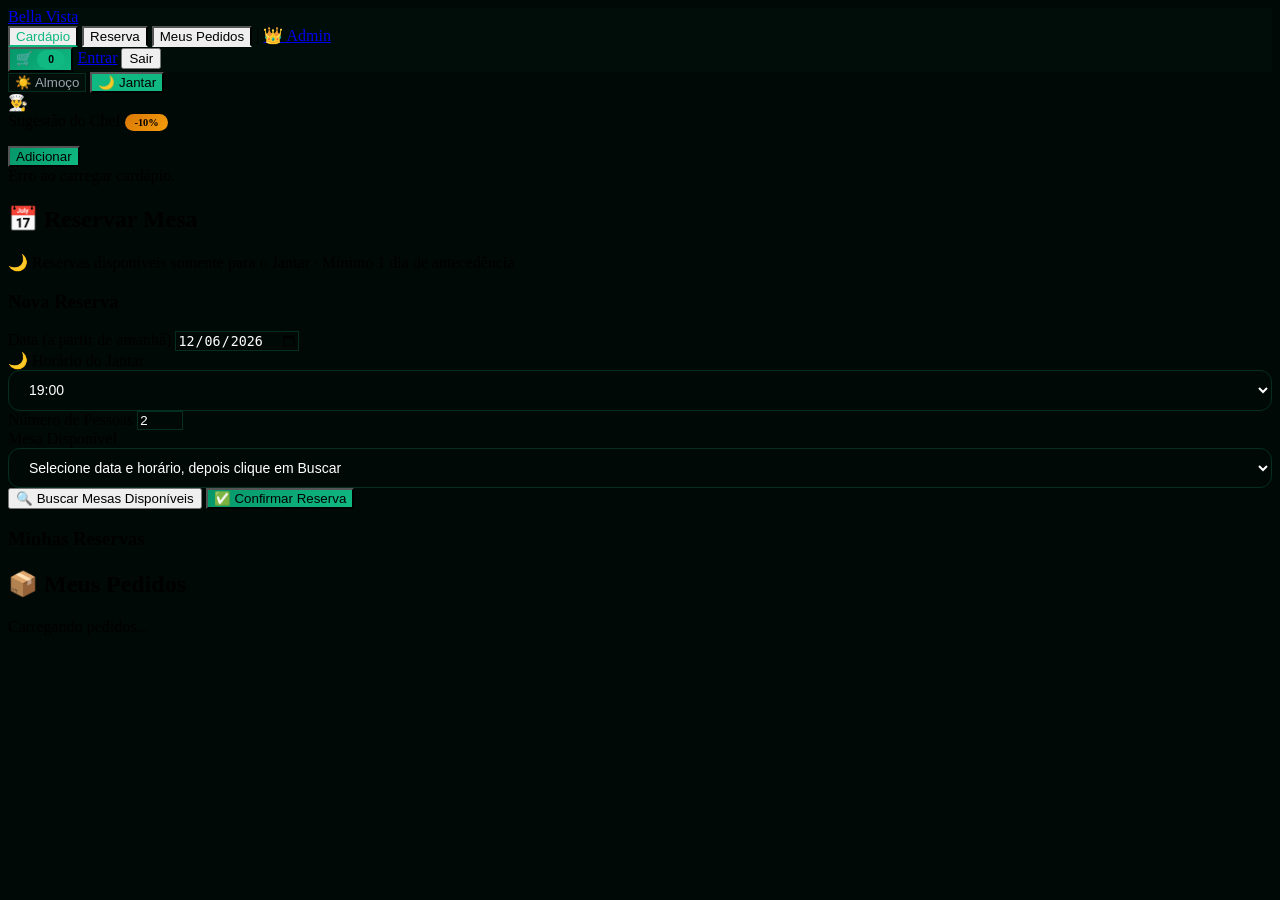
==== commit cc519586: "feat: redesign completo + cardápio 20 itens + seed mesas + reserva jantar + relatórios reais + ajust" ====
--- a/RestauranteApp/RestauranteApp/wwwroot/index.html
+++ b/RestauranteApp/RestauranteApp/wwwroot/index.html
@@ -4,470 +4,785 @@
   <meta charset="UTF-8" />
   <meta name="viewport" content="width=device-width, initial-scale=1.0" />
   <title>Bella Vista — Cardápio</title>
+  <script src="https://cdn.tailwindcss.com"></script>
+  <script>
+    tailwind.config = {
+      theme: {
+        extend: {
+          colors: {
+            bv: { bg:'#010906', card:'#020e0a', hover:'#031e15', border:'#042f20', border2:'#064028' }
+          }
+        }
+      }
+    }
+  </script>
   <style>
-    :root{--verde:#2d6a4f;--verde-escuro:#1b4332;--verde-claro:#52b788;--fundo:#f8fdf9;--cinza:#6c757d;--radius:12px;--sombra:0 2px 12px rgba(0,0,0,.08);}
-    *{margin:0;padding:0;box-sizing:border-box;}
-    body{font-family:'Segoe UI',sans-serif;background:var(--fundo);color:#1a1a1a;}
-    nav{background:var(--verde-escuro);padding:.9rem 2rem;display:flex;align-items:center;justify-content:space-between;flex-wrap:wrap;gap:.5rem;position:sticky;top:0;z-index:100;box-shadow:0 2px 8px rgba(0,0,0,.3);}
-    .logo{color:#fff;font-size:1.3rem;font-weight:700;text-decoration:none;}
-    .nav-links{display:flex;gap:1.1rem;align-items:center;}
-    .nav-links a{color:#b7e4c7;text-decoration:none;font-size:.88rem;transition:color .2s;}
-    .nav-links a:hover{color:#fff;}
-    #nav-nome{color:#d8f3dc;font-size:.85rem;}
-    .btn-nav{background:var(--verde-claro);color:#fff;border:none;padding:.42rem 1rem;border-radius:50px;cursor:pointer;font-size:.85rem;font-family:inherit;}
-    .btn-nav:hover{background:#40916c;}
-    .btn-nav-outline{background:transparent;border:1px solid rgba(255,255,255,.4);color:#fff;padding:.38rem .9rem;border-radius:50px;cursor:pointer;font-size:.85rem;font-family:inherit;}
-    .hero{background:linear-gradient(135deg,var(--verde-escuro),var(--verde));color:#fff;padding:3rem 2rem;text-align:center;}
-    .hero h1{font-size:2rem;margin-bottom:.4rem;}
-    .hero p{color:#b7e4c7;margin-bottom:1.1rem;}
-    #modo-badge{display:inline-block;background:rgba(255,255,255,.15);border:1px solid rgba(255,255,255,.3);color:#fff;padding:.3rem 1rem;border-radius:50px;font-size:.85rem;margin-bottom:.65rem;}
-    .hero-btns{display:flex;gap:.9rem;justify-content:center;flex-wrap:wrap;}
-    .btn{display:inline-block;padding:.58rem 1.3rem;border-radius:50px;font-size:.9rem;cursor:pointer;border:none;transition:all .2s;text-decoration:none;font-family:inherit;}
-    .btn-primary{background:#fff;color:var(--verde-escuro);font-weight:600;}
-    .btn-primary:hover{background:#d8f3dc;}
-    .btn-secondary{background:transparent;border:2px solid rgba(255,255,255,.6);color:#fff;}
-    .btn-secondary:hover{background:rgba(255,255,255,.15);}
-    .btn-verde{background:var(--verde);color:#fff;}
-    .btn-verde:hover{background:var(--verde-escuro);}
-    .btn-sm{padding:.35rem .85rem;font-size:.8rem;}
-    .btn-danger{background:#fee2e2;color:#b91c1c;border:none;}
-    section{max-width:1100px;margin:0 auto;padding:2.5rem 1.5rem;}
-    .section-titulo{font-size:1.5rem;color:var(--verde-escuro);margin-bottom:.3rem;}
-    .section-sub{color:var(--cinza);margin-bottom:1.2rem;font-size:.87rem;}
-    .tabs{display:flex;gap:.55rem;margin-bottom:1.2rem;flex-wrap:wrap;}
-    .tab-btn{padding:.45rem 1.2rem;border-radius:50px;border:2px solid var(--verde);background:#fff;color:var(--verde);cursor:pointer;font-size:.87rem;font-weight:600;font-family:inherit;transition:all .2s;}
-    .tab-btn.ativo,.tab-btn:hover{background:var(--verde);color:#fff;}
-    .cardapio-grid{display:grid;grid-template-columns:repeat(auto-fill,minmax(225px,1fr));gap:1rem;}
-    .card-item{background:#fff;border-radius:var(--radius);padding:1.1rem;box-shadow:var(--sombra);border:2px solid transparent;transition:border .2s,transform .2s;}
-    .card-item:hover{transform:translateY(-3px);border-color:#b7e4c7;}
-    .card-item.sugestao{border-color:#f4a261;background:#fffbf5;}
-    .badge-sugestao{font-size:.7rem;color:#e76f51;font-weight:700;margin-bottom:.3rem;display:block;}
-    .card-item h3{font-size:.93rem;color:var(--verde-escuro);margin-bottom:.18rem;}
-    .card-item p{font-size:.79rem;color:var(--cinza);margin-bottom:.6rem;}
-    .card-preco{display:flex;justify-content:space-between;align-items:center;}
-    .preco-original{text-decoration:line-through;color:#aaa;font-size:.79rem;margin-right:.2rem;}
-    .preco-final{font-weight:700;color:var(--verde-escuro);}
-    .form-container{background:#fff;border-radius:var(--radius);padding:1.3rem;box-shadow:var(--sombra);}
-    .form-group{margin-bottom:.85rem;}
-    .form-group label{display:block;font-size:.8rem;color:var(--cinza);margin-bottom:.28rem;font-weight:600;}
-    .form-group input,.form-group select{width:100%;padding:.55rem .82rem;border:1.5px solid #dee2e6;border-radius:8px;font-size:.88rem;font-family:inherit;transition:border .2s;}
-    .form-group input:focus,.form-group select:focus{outline:none;border-color:var(--verde-claro);}
-    .aviso-warn{background:#fff3cd;border:1px solid #ffc107;color:#856404;border-radius:var(--radius);padding:.9rem 1rem;font-size:.85rem;}
-    .aviso-warn p{margin-bottom:.55rem;}
-    .card-reserva{background:#fff;border-radius:var(--radius);padding:.9rem 1.1rem;box-shadow:var(--sombra);margin-bottom:.6rem;border-left:4px solid var(--verde-claro);}
-    .card-reserva h4{color:var(--verde-escuro);font-size:.9rem;margin-bottom:.18rem;}
-    .codigo-confirmacao{font-size:.7rem;color:var(--cinza);font-family:monospace;margin-top:.35rem;background:#f0f0f0;padding:.18rem .45rem;border-radius:4px;display:inline-block;}
-    .card-pedido{background:#fff;border-radius:var(--radius);padding:1rem 1.2rem;box-shadow:var(--sombra);margin-bottom:.65rem;border-left:4px solid var(--verde);}
-    .pedido-header{display:flex;justify-content:space-between;align-items:flex-start;margin-bottom:.42rem;flex-wrap:wrap;gap:.25rem;}
-    .pedido-id{font-weight:700;color:var(--verde-escuro);font-size:.9rem;}
-    .pedido-status{font-size:.76rem;font-weight:600;padding:.2rem .6rem;border-radius:50px;background:#d1fae5;color:#065f46;}
-    .pedido-status.preparando{background:#fef3c7;color:#92400e;}
-    .pedido-status.cancelado{background:#fee2e2;color:#b91c1c;}
-    .pedido-itens{font-size:.8rem;color:var(--cinza);margin-bottom:.35rem;}
-    .carrinho-fixo{position:fixed;bottom:2rem;right:2rem;background:var(--verde);color:#fff;border-radius:50px;padding:.7rem 1.25rem;display:flex;align-items:center;gap:.5rem;cursor:pointer;box-shadow:0 4px 16px rgba(0,0,0,.25);font-size:1rem;z-index:200;transition:background .2s,transform .2s;}
-    .carrinho-fixo:hover{background:var(--verde-escuro);transform:scale(1.05);}
-    .badge{background:#e63946;color:#fff;border-radius:50%;width:20px;height:20px;display:flex;align-items:center;justify-content:center;font-size:.7rem;font-weight:700;}
-    #carrinho-total-nav{font-size:.8rem;font-weight:600;}
-    .modal-overlay{display:none;position:fixed;inset:0;background:rgba(0,0,0,.5);z-index:300;align-items:center;justify-content:center;padding:1rem;}
-    .modal-overlay.aberto{display:flex;}
-    .modal{background:#fff;border-radius:16px;padding:1.6rem;max-width:490px;width:100%;max-height:88vh;overflow-y:auto;}
-    .modal-header{display:flex;justify-content:space-between;align-items:center;margin-bottom:1rem;}
-    .modal-fechar{background:none;border:none;font-size:1.25rem;cursor:pointer;color:var(--cinza);}
-    .carrinho-item{display:flex;justify-content:space-between;align-items:center;padding:.55rem 0;border-bottom:1px solid #f0f0f0;}
-    .carrinho-nome{font-weight:600;font-size:.87rem;}
-    .carrinho-preco{font-size:.77rem;color:var(--cinza);}
-    .badge-mini{font-size:.67rem;color:#e76f51;font-weight:700;margin-left:.28rem;}
-    .btn-remover{background:#fee2e2;color:#e63946;border:none;border-radius:50%;width:23px;height:23px;cursor:pointer;font-size:.9rem;line-height:1;}
-    .carrinho-total-row{display:flex;justify-content:space-between;margin-top:.6rem;font-size:.93rem;}
-    .toast{position:fixed;bottom:5.5rem;right:2rem;padding:.75rem 1.3rem;border-radius:10px;color:#fff;font-size:.87rem;font-weight:600;z-index:500;opacity:0;transform:translateY(10px);transition:opacity .3s,transform .3s;pointer-events:none;max-width:300px;}
-    .toast.visivel{opacity:1;transform:translateY(0);}
-    .toast-sucesso{background:var(--verde);}
-    .toast-erro{background:#e63946;}
-    footer{background:var(--verde-escuro);color:#b7e4c7;text-align:center;padding:1.3rem;font-size:.82rem;margin-top:2rem;}
+    body { background-color: #010906; }
+    .glass { background: rgba(2,14,10,0.88); backdrop-filter: blur(16px); -webkit-backdrop-filter: blur(16px); }
+    .btn-primary { background: linear-gradient(135deg,#059669,#10b981); transition:all .2s; }
+    .btn-primary:hover { background: linear-gradient(135deg,#047857,#059669); box-shadow:0 0 20px rgba(16,185,129,.3); }
+    .btn-danger { background: linear-gradient(135deg,#dc2626,#ef4444); transition:all .2s; }
+    .btn-danger:hover { background: linear-gradient(135deg,#b91c1c,#dc2626); }
+    .card-item {
+      background:#020e0a; border:1.5px solid #042f20;
+      transition:all .25s; border-radius:1.5rem;
+    }
+    .card-item:hover { background:#031e15; border-color:#10b981; box-shadow:0 0 20px rgba(16,185,129,.12); transform:translateY(-2px); }
+    .sugestao-badge {
+      background:linear-gradient(135deg,#d97706,#f59e0b);
+      color:#000; font-size:.65rem; font-weight:900;
+      padding:.2rem .6rem; border-radius:999px;
+    }
+    .input-field {
+      background:#010906; border:1.5px solid #042f20; color:#fff;
+      transition:border-color .2s;
+    }
+    .input-field:focus { outline:none; border-color:#10b981; box-shadow:0 0 0 3px rgba(16,185,129,.1); }
+    .input-field::placeholder { color:#4b5563; }
+    .nav-tab { transition:all .2s; border-bottom:2px solid transparent; }
+    .nav-tab.active { border-bottom-color:#10b981; color:#10b981; }
+    .period-btn { transition:all .2s; }
+    .period-btn.active { background:#10b981; color:#000; }
+    .period-btn:not(.active) { background:#020e0a; border:1.5px solid #042f20; color:#9ca3af; }
+    .cart-badge {
+      background:#10b981; color:#000; border-radius:999px;
+      font-size:.65rem; font-weight:900; min-width:1.2rem; height:1.2rem;
+      display:inline-flex; align-items:center; justify-content:center;
+      padding:0 .3rem;
+    }
+    .status-badge {
+      padding:.25rem .75rem; border-radius:999px; font-size:.7rem; font-weight:700;
+    }
+    .status-0 { background:#064028; color:#6ee7b7; }
+    .status-1 { background:#1c3a5e; color:#93c5fd; }
+    .status-2 { background:#3b1f5e; color:#c4b5fd; }
+    .status-3 { background:#1a3a1a; color:#86efac; }
+    .status-4 { background:#1f2937; color:#9ca3af; }
+    .status-5 { background:#3b0a0a; color:#fca5a5; }
+    #toast {
+      position:fixed; bottom:1.5rem; right:1.5rem; z-index:9999;
+      padding:.85rem 1.5rem; border-radius:16px; font-weight:600; font-size:.9rem;
+      opacity:0; transform:translateY(8px); transition:all .3s; pointer-events:none;
+    }
+    #toast.show { opacity:1; transform:translateY(0); }
+    #toast.success { background:#064028; border:1px solid #10b981; color:#6ee7b7; }
+    #toast.error   { background:#3b0a0a; border:1px solid #ef4444; color:#fca5a5; }
+    #toast.info    { background:#1c3a5e; border:1px solid #3b82f6; color:#93c5fd; }
+    @keyframes fadeIn { from{opacity:0;transform:translateY(10px)} to{opacity:1;transform:translateY(0)} }
+    .fade-in { animation:fadeIn .4s ease forwards; }
+    .drawer-overlay {
+      position:fixed; inset:0; background:rgba(0,0,0,.7);
+      z-index:100; display:none;
+    }
+    .drawer {
+      position:fixed; right:0; top:0; bottom:0; width:100%; max-width:420px;
+      background:#020e0a; border-left:1px solid #042f20;
+      z-index:101; transform:translateX(100%); transition:transform .3s ease;
+      display:flex; flex-direction:column;
+    }
+    .drawer.open { transform:translateX(0); }
+    .select-field {
+      background:#010906; border:1.5px solid #042f20; color:#fff;
+      border-radius:.75rem; padding:.65rem 1rem; font-size:.875rem;
+      width:100%; transition:border-color .2s;
+    }
+    .select-field:focus { outline:none; border-color:#10b981; }
   </style>
 </head>
-<body>
-
-<nav>
-  <a class="logo" href="/">🍽 Bella Vista</a>
-  <div class="nav-links">
-    <a href="#cardapio">Cardápio</a>
-    <a href="#pedido">Pedido</a>
-    <a href="#reserva">Reserva</a>
-    <a href="#meus-pedidos">Meus Pedidos</a>
-    <a href="/relatorio.html" id="link-relatorio" style="display:none">📊 Relatórios</a>
+<body class="min-h-screen text-white font-sans">
+
+<!-- HEADER -->
+<header class="glass sticky top-0 z-50 border-b border-bv-border">
+  <div class="max-w-7xl mx-auto px-4 py-3 flex items-center justify-between">
+    <a href="/welcome.html" class="flex items-center gap-3">
+      <img src="/bellavistalogo.png" alt="Bella Vista" class="h-10 w-10 rounded-full object-cover" onerror="this.style.display='none'">
+      <span class="text-xl font-extrabold text-emerald-400">Bella Vista</span>
+    </a>
+    <nav class="flex items-center gap-1 md:gap-2 text-sm">
+      <button onclick="showSection('cardapio')" id="nav-cardapio" class="nav-tab active px-3 py-2 font-bold text-white">Cardápio</button>
+      <button onclick="showSection('reserva')" id="nav-reserva" class="nav-tab px-3 py-2 font-bold text-gray-400">Reserva</button>
+      <button onclick="showSection('meus-pedidos')" id="nav-pedidos" class="nav-tab px-3 py-2 font-bold text-gray-400">Meus Pedidos</button>
+      <span id="nav-admin-sep" class="hidden text-gray-700">|</span>
+      <a id="nav-admin" href="/admin.html" class="hidden text-amber-400 hover:text-amber-300 font-bold px-3 py-2">👑 Admin</a>
+    </nav>
+    <div class="flex items-center gap-3">
+      <span id="header-user" class="text-gray-400 text-sm hidden"></span>
+      <button onclick="toggleCart()" class="relative btn-primary text-white font-bold px-4 py-2 rounded-full text-sm flex items-center gap-2">
+        🛒 <span id="cart-count-badge" class="cart-badge hidden">0</span>
+      </button>
+      <a id="header-login" href="/login.html" class="text-emerald-400 hover:text-emerald-300 text-sm font-bold">Entrar</a>
+      <button id="header-logout" onclick="fazerLogout()" class="hidden text-red-400 hover:text-red-300 text-sm">Sair</button>
+    </div>
   </div>
-  <div style="display:flex;align-items:center;gap:.55rem">
-    <span id="nav-nome"></span>
-    <button onclick="window.location.href='/login.html'" id="btn-login-nav" class="btn-nav">Entrar</button>
-    <button onclick="fazerLogout()" id="btn-logout-nav" class="btn-nav-outline" style="display:none">Sair</button>
+</header>
+
+<!-- MAIN -->
+<main class="max-w-7xl mx-auto px-4 py-8">
+
+  <!-- ===== CARDÁPIO ===== -->
+  <section id="section-cardapio" class="fade-in">
+    <!-- Periodo selector -->
+    <div class="flex items-center gap-3 mb-6">
+      <button onclick="setPeriodo('almoco')" id="btn-almoco" class="period-btn active font-bold px-6 py-2 rounded-full text-sm">☀️ Almoço</button>
+      <button onclick="setPeriodo('jantar')" id="btn-jantar" class="period-btn font-bold px-6 py-2 rounded-full text-sm">🌙 Jantar</button>
+      <div id="modo-info" class="ml-auto text-xs text-gray-500 hidden"></div>
+    </div>
+
+    <!-- Sugestão do chef -->
+    <div id="sugestao-card" class="hidden mb-6 rounded-2xl border border-amber-700/40 bg-amber-950/20 p-5 flex items-center gap-4">
+      <div class="text-4xl">👨‍🍳</div>
+      <div class="flex-1">
+        <div class="flex items-center gap-2 mb-1">
+          <span class="text-amber-400 font-extrabold text-sm">Sugestão do Chef</span>
+          <span id="sugestao-desconto" class="sugestao-badge">-10%</span>
+        </div>
+        <p id="sugestao-nome" class="text-white font-bold text-base"></p>
+        <p id="sugestao-desc" class="text-gray-400 text-xs mt-0.5"></p>
+      </div>
+      <div class="text-right">
+        <p id="sugestao-preco-orig" class="text-gray-500 line-through text-xs"></p>
+        <p id="sugestao-preco-final" class="text-emerald-400 font-extrabold text-lg"></p>
+        <button id="sugestao-btn" onclick="" class="btn-primary text-white font-bold px-4 py-1.5 rounded-full text-xs mt-1">Adicionar</button>
+      </div>
+    </div>
+
+    <!-- Grid de itens -->
+    <div id="cardapio-grid" class="grid grid-cols-1 sm:grid-cols-2 lg:grid-cols-3 gap-4">
+      <div class="col-span-3 text-center py-12 text-gray-500">Carregando cardápio...</div>
+    </div>
+  </section>
+
+  <!-- ===== RESERVA ===== -->
+  <section id="section-reserva" class="hidden fade-in max-w-xl mx-auto">
+    <h2 class="text-2xl font-extrabold text-white mb-2">📅 Reservar Mesa</h2>
+    <div class="inline-flex items-center gap-2 bg-emerald-900/30 border border-emerald-700/30 rounded-full px-3 py-1 mb-6 text-emerald-400 text-xs font-medium">
+      🌙 Reservas disponíveis somente para o Jantar · Mínimo 1 dia de antecedência
+    </div>
+
+    <!-- Formulário nova reserva -->
+    <div class="bg-bv-card border border-bv-border rounded-3xl p-6 mb-6">
+      <h3 class="font-bold text-emerald-400 mb-4">Nova Reserva</h3>
+      <div class="space-y-4">
+        <div>
+          <label class="text-xs font-bold text-gray-400 uppercase tracking-wider mb-1 block">Data (a partir de amanhã)</label>
+          <input type="date" id="res-data" class="input-field w-full rounded-xl px-4 py-3 text-sm" />
+        </div>
+        <div>
+          <label class="text-xs font-bold text-gray-400 uppercase tracking-wider mb-1 block">🌙 Horário do Jantar</label>
+          <select id="res-horario" class="select-field">
+            <option value="19:00">19:00</option>
+            <option value="19:30">19:30</option>
+            <option value="20:00">20:00</option>
+            <option value="20:30">20:30</option>
+            <option value="21:00">21:00</option>
+            <option value="21:30">21:30</option>
+            <option value="22:00">22:00</option>
+          </select>
+        </div>
+        <div>
+          <label class="text-xs font-bold text-gray-400 uppercase tracking-wider mb-1 block">Número de Pessoas</label>
+          <input type="number" id="res-pessoas" min="1" max="20" value="2" class="input-field w-full rounded-xl px-4 py-3 text-sm" />
+        </div>
+        <div>
+          <label class="text-xs font-bold text-gray-400 uppercase tracking-wider mb-1 block">Mesa Disponível</label>
+          <select id="res-mesa" class="select-field">
+            <option value="">Selecione data e horário, depois clique em Buscar</option>
+          </select>
+        </div>
+        <button onclick="verificarMesas()" class="w-full bg-bv-border hover:bg-bv-hover text-white font-bold py-2.5 rounded-full text-sm border border-bv-border2 transition-colors">
+          🔍 Buscar Mesas Disponíveis
+        </button>
+        <button onclick="criarReserva()" id="btn-reservar" class="btn-primary w-full text-white font-extrabold py-3 rounded-full text-sm">
+          ✅ Confirmar Reserva
+        </button>
+      </div>
+    </div>
+
+    <!-- Minhas reservas -->
+    <div id="minhas-reservas-box" class="hidden">
+      <h3 class="font-bold text-white mb-3">Minhas Reservas</h3>
+      <div id="minhas-reservas-list" class="space-y-3"></div>
+    </div>
+  </section>
+
+  <!-- ===== MEUS PEDIDOS ===== -->
+  <section id="section-meus-pedidos" class="hidden fade-in">
+    <h2 class="text-2xl font-extrabold text-white mb-6">📦 Meus Pedidos</h2>
+    <div id="pedidos-list" class="space-y-4">
+      <div class="text-center py-12 text-gray-500">Carregando pedidos...</div>
+    </div>
+  </section>
+
+</main>
+
+<!-- CART DRAWER -->
+<div id="cart-overlay" class="drawer-overlay" onclick="toggleCart()"></div>
+<aside id="cart-drawer" class="drawer">
+  <div class="flex items-center justify-between p-5 border-b border-bv-border">
+    <h2 class="text-lg font-extrabold text-white">🛒 Carrinho</h2>
+    <button onclick="toggleCart()" class="text-gray-400 hover:text-white text-2xl leading-none">×</button>
   </div>
-</nav>
-
-<div class="hero">
-  <div id="modo-badge">🍽 Cardápio Bella Vista</div>
-  <h1>Bem-vindo ao Bella Vista</h1>
-  <p>Sabor artesanal — presencial, delivery ou reserva de mesa.</p>
-  <div class="hero-btns">
-    <a href="#cardapio" class="btn btn-primary">Ver Cardápio</a>
-    <a href="#reserva" class="btn btn-secondary">Reservar Mesa</a>
+
+  <div id="cart-items" class="flex-1 overflow-y-auto p-5 space-y-3">
+    <p class="text-gray-500 text-sm text-center py-8">Seu carrinho está vazio</p>
   </div>
-</div>
-
-<!-- CARDÁPIO -->
-<section id="cardapio">
-  <h2 class="section-titulo">Cardápio do Dia</h2>
-  <p class="section-sub">⭐ Sugestão do Chefe = 20% de desconto automático!</p>
-  <div class="tabs">
-    <button class="tab-btn ativo" onclick="trocarAba('almoco',this)">🌞 Almoço</button>
-    <button class="tab-btn" onclick="trocarAba('jantar',this)">🌙 Jantar</button>
+
+  <div class="p-5 border-t border-bv-border space-y-4">
+    <div class="flex justify-between items-center">
+      <span class="text-gray-400 text-sm">Subtotal</span>
+      <span id="cart-subtotal" class="text-white font-bold">R$ 0,00</span>
+    </div>
+
+    <!-- Tipo de atendimento -->
+    <div>
+      <label class="text-xs font-bold text-gray-400 uppercase tracking-wider mb-1.5 block">Tipo de Atendimento</label>
+      <select id="tipo-atendimento" onchange="onTipoChange()" class="select-field">
+        <option value="Presencial">🪑 Presencial</option>
+        <option value="DeliveryProprio">🛵 Delivery Próprio</option>
+        <option value="DeliveryAplicativo">📱 Delivery por Aplicativo</option>
+      </select>
+    </div>
+
+    <!-- Campos dinâmicos -->
+    <div id="campo-mesa" class="space-y-1">
+      <label class="text-xs font-bold text-gray-400 uppercase tracking-wider block">Número da Mesa</label>
+      <input type="number" id="numero-mesa" min="1" max="100" placeholder="Ex: 5"
+        class="input-field w-full rounded-xl px-4 py-2.5 text-sm" />
+    </div>
+    <div id="campo-endereco" class="space-y-1 hidden">
+      <label class="text-xs font-bold text-gray-400 uppercase tracking-wider block">Endereço de Entrega</label>
+      <input type="text" id="endereco-entrega" placeholder="Rua, número, complemento"
+        class="input-field w-full rounded-xl px-4 py-2.5 text-sm" />
+    </div>
+    <div id="campo-app" class="space-y-1 hidden">
+      <label class="text-xs font-bold text-gray-400 uppercase tracking-wider block">Nome do Aplicativo</label>
+      <input type="text" id="nome-aplicativo" placeholder="Ex: iFood, Rappi..."
+        class="input-field w-full rounded-xl px-4 py-2.5 text-sm" />
+    </div>
+
+    <!-- Período -->
+    <div>
+      <label class="text-xs font-bold text-gray-400 uppercase tracking-wider mb-1.5 block">Período do Pedido</label>
+      <select id="periodo-pedido" class="select-field">
+        <option value="Almoco">☀️ Almoço</option>
+        <option value="Jantar">🌙 Jantar</option>
+      </select>
+    </div>
+
+    <button onclick="finalizarPedido()" class="btn-primary w-full text-white font-extrabold py-3.5 rounded-full text-sm">
+      ✅ Finalizar Pedido
+    </button>
   </div>
-  <div id="cardapio-grid" class="cardapio-grid"><p style="color:#888">Carregando...</p></div>
-</section>
-
-<!-- PEDIDO -->
-<section id="pedido">
-  <h2 class="section-titulo">Fazer Pedido</h2>
-  <p class="section-sub">Escolha o tipo de atendimento e confirme pelo carrinho.</p>
-  <div style="display:flex;gap:1.5rem;flex-wrap:wrap;align-items:flex-start">
-    <div class="form-container" style="flex:1;min-width:265px">
-      <h3 style="margin-bottom:.85rem;color:var(--verde-escuro);font-size:.98rem">Tipo de Atendimento</h3>
-      <div class="form-group">
-        <label>Como deseja receber?</label>
-        <select id="tipo-atendimento" onchange="atualizarCamposAtendimento()">
-          <option value="Presencial">🪑 Presencial (na mesa)</option>
-          <option value="DeliveryProprio">🛵 Delivery Próprio</option>
-          <option value="DeliveryAplicativo">📱 Delivery por Aplicativo</option>
-        </select>
-      </div>
-      <div id="campo-mesa" class="form-group">
-        <label>Número da Mesa</label>
-        <input type="number" id="numero-mesa" placeholder="Ex: 3" min="1" max="20"/>
-      </div>
-      <div id="campo-endereco" class="form-group" style="display:none">
-        <label>Endereço de Entrega</label>
-        <input type="text" id="endereco-entrega" placeholder="Rua, número, bairro..."/>
-      </div>
-      <div id="campo-app" class="form-group" style="display:none">
-        <label>Aplicativo</label>
-        <select id="nome-app">
-          <option value="iFood">iFood</option>
-          <option value="Rappi">Rappi</option>
-          <option value="AppX">AppX</option>
-        </select>
-      </div>
-      <div id="aviso-login-delivery" style="display:none" class="aviso-warn">
-        <p>⚠️ Delivery exige login para rastrear seu pedido.</p>
-        <button class="btn btn-verde btn-sm" onclick="window.location.href='/login.html'">Entrar / Cadastrar</button>
-      </div>
-      <button class="btn btn-verde" style="width:100%;margin-top:.35rem" onclick="abrirCarrinho()">🛒 Ver Carrinho e Confirmar</button>
-    </div>
-    <div style="flex:1;min-width:245px;background:#fff;border-radius:var(--radius);padding:1.3rem;box-shadow:var(--sombra)">
-      <h3 style="margin-bottom:.85rem;color:var(--verde-escuro);font-size:.98rem">Seu Carrinho</h3>
-      <div id="carrinho-lista-inline"><p style="color:#888;font-size:.87rem">Nenhum item adicionado.</p></div>
-      <div id="carrinho-total-inline"></div>
-    </div>
-  </div>
-</section>
-
-<!-- RESERVA -->
-<section id="reserva">
-  <h2 class="section-titulo">Reservar Mesa</h2>
-  <p class="section-sub">Somente jantar (19h–22h), com 1 dia de antecedência. Exige login.</p>
-  <div style="display:flex;gap:1.5rem;flex-wrap:wrap;align-items:flex-start">
-    <div id="form-reserva-container" class="form-container" style="flex:1;min-width:265px;display:none">
-      <div class="form-group"><label>Data da Reserva</label><input type="date" id="data-reserva"/></div>
-      <div class="form-group">
-        <label>Horário</label>
-        <select id="horario-reserva">
-          <option value="19:00">19:00</option><option value="19:30">19:30</option>
-          <option value="20:00">20:00</option><option value="20:30">20:30</option>
-          <option value="21:00">21:00</option><option value="21:30">21:30</option>
-          <option value="22:00">22:00</option>
-        </select>
-      </div>
-      <div class="form-group"><label>Número de Pessoas</label><input type="number" id="num-pessoas" min="1" max="20" value="2"/></div>
-      <div class="form-group">
-        <label>Mesa Disponível</label>
-        <select id="mesa-select"><option value="">— Consulte primeiro —</option></select>
-      </div>
-      <div style="display:flex;gap:.6rem;flex-wrap:wrap">
-        <button class="btn btn-secondary btn-sm" onclick="consultarMesas()">🔍 Consultar Mesas</button>
-        <button class="btn btn-verde btn-sm" onclick="fazerReserva()">✅ Confirmar Reserva</button>
-      </div>
-    </div>
-    <div id="reserva-login-aviso" class="aviso-warn" style="flex:1;min-width:265px">
-      <p>🔒 Faça login para consultar mesas e criar reservas.</p>
-      <button class="btn btn-verde btn-sm" onclick="window.location.href='/login.html'">Entrar / Cadastrar</button>
-    </div>
-    <div style="flex:1;min-width:245px">
-      <h3 style="margin-bottom:.85rem;color:var(--verde-escuro);font-size:.98rem">Minhas Reservas</h3>
-      <div id="lista-reservas"><p style="color:#888;font-size:.87rem">Faça login para ver suas reservas.</p></div>
-    </div>
-  </div>
-</section>
-
-<!-- MEUS PEDIDOS -->
-<section id="meus-pedidos">
-  <h2 class="section-titulo">Meus Pedidos</h2>
-  <p class="section-sub">Histórico completo dos seus pedidos realizados.</p>
-  <div id="lista-pedidos">
-    <div class="aviso-warn">
-      <p>🔒 Faça login para ver seu histórico de pedidos.</p>
-      <button class="btn btn-verde btn-sm" onclick="window.location.href='/login.html'">Entrar / Cadastrar</button>
-    </div>
-  </div>
-</section>
-
-<div id="toast" class="toast"></div>
-
-<div class="carrinho-fixo" onclick="abrirCarrinho()">
-  🛒 <div class="badge" id="carrinho-badge">0</div>
-  <span id="carrinho-total-nav">R$ 0,00</span>
-</div>
-
-<div class="modal-overlay" id="modal-carrinho">
-  <div class="modal">
-    <div class="modal-header">
-      <h2 style="font-size:1.08rem">🛒 Finalizar Pedido</h2>
-      <button class="modal-fechar" onclick="fecharCarrinho()">✕</button>
-    </div>
-    <div id="carrinho-lista"></div>
-    <div id="carrinho-total"></div>
-    <div id="area-confirmar-pedido" style="margin-top:.85rem"></div>
-  </div>
-</div>
-
-<footer><p>© 2025 <strong>Restaurante Bella Vista</strong> — Todos os direitos reservados.</p></footer>
+</aside>
+
+<div id="toast"></div>
 
 <script>
-const api={
-  async get(url){try{const r=await fetch('/api'+url,{credentials:'include',headers:{'Accept':'application/json'}});let d=null;try{d=await r.json();}catch(_){}return{ok:r.ok,status:r.status,data:d};}catch(e){return null;}},
-  async post(url,body){try{const r=await fetch('/api'+url,{method:'POST',credentials:'include',headers:{'Content-Type':'application/json','Accept':'application/json'},body:JSON.stringify(body)});let d=null;try{d=await r.json();}catch(_){}return{ok:r.ok,status:r.status,data:d};}catch(e){return null;}}
+// ─── CONFIG ──────────────────────────────────────────────────────────────────
+const api = {
+  async get(url) {
+    const r = await fetch('/api' + url, { credentials:'include', headers:{'Accept':'application/json'} });
+    const data = r.status === 204 ? null : await r.json().catch(() => null);
+    return { ok: r.ok, status: r.status, data };
+  },
+  async post(url, body) {
+    const r = await fetch('/api' + url, { method:'POST', credentials:'include', headers:{'Content-Type':'application/json'}, body: JSON.stringify(body) });
+    const data = await r.json().catch(() => null);
+    return { ok: r.ok, status: r.status, data };
+  },
+  async del(url) {
+    const r = await fetch('/api' + url, { method:'DELETE', credentials:'include' });
+    const data = await r.json().catch(() => null);
+    return { ok: r.ok, status: r.status, data };
+  }
 };
-function mostrarToast(msg,tipo='sucesso'){const t=document.getElementById('toast');t.textContent=msg;t.className='toast '+(tipo==='erro'?'toast-erro':'toast-sucesso');void t.offsetWidth;t.classList.add('visivel');clearTimeout(t._t);t._t=setTimeout(()=>t.classList.remove('visivel'),3500);}
-function fmt(v){return new Intl.NumberFormat('pt-BR',{style:'currency',currency:'BRL'}).format(v);}
-function fmtData(s){if(!s)return'';return new Date(s).toLocaleDateString('pt-BR');}
-function fmtDH(s){if(!s)return'';const d=new Date(s);return d.toLocaleDateString('pt-BR')+' '+d.toLocaleTimeString('pt-BR',{hour:'2-digit',minute:'2-digit'});}
-
-let usuarioLogado=null,abaPeriodo=1,sugestaoIdAtual=null,itensAtual=[],carrinho=[];
-
-function salvarCarrinho(){ sessionStorage.setItem('bv_carrinho', JSON.stringify(carrinho)); }
-function adicionarAoCarrinho(item,ehSugestao){
-  const pf=ehSugestao?item.precoBase*.8:item.precoBase;
-  const ex=carrinho.find(c=>c.id===item.id);
-  if(ex){ex.quantidade++;}else{carrinho.push({id:item.id,nome:item.nome,precoBase:item.precoBase,precoFinal:pf,ehSugestao,quantidade:1});}
-  atualizarBadge();mostrarToast(item.nome+' adicionado!');atualizarCarrinhoInline();
-}
-function removerDoCarrinho(id){const i=carrinho.findIndex(c=>c.id===id);if(i===-1)return;if(carrinho[i].quantidade>1)carrinho[i].quantidade--;else carrinho.splice(i,1);atualizarBadge();renderizarCarrinho();atualizarCarrinhoInline();}
-function limparCarrinho(){carrinho=[];sessionStorage.removeItem('bv_carrinho');atualizarBadge();}
-function totalCarrinho(){return carrinho.reduce((s,c)=>s+c.precoFinal*c.quantidade,0);}
-function atualizarBadge(){const n=carrinho.reduce((s,c)=>s+c.quantidade,0);document.getElementById('carrinho-badge').textContent=n;document.getElementById('carrinho-total-nav').textContent=n>0?fmt(totalCarrinho()):'R$ 0,00';}
-function atualizarCarrinhoInline(){
-  const l=document.getElementById('carrinho-lista-inline'),t=document.getElementById('carrinho-total-inline');
-  if(!carrinho.length){l.innerHTML='<p style="color:#888;font-size:.87rem">Nenhum item.</p>';t.innerHTML='';return;}
-  l.innerHTML=carrinho.map(c=>`<div class="carrinho-item"><span>${c.nome} ×${c.quantidade}</span><strong>${fmt(c.precoFinal*c.quantidade)}</strong></div>`).join('');
-  t.innerHTML=`<div class="carrinho-total-row"><span>Total</span><strong>${fmt(totalCarrinho())}</strong></div>`;
-}
-function renderizarCarrinho(){
-  const l=document.getElementById('carrinho-lista'),te=document.getElementById('carrinho-total'),ac=document.getElementById('area-confirmar-pedido');
-  if(!carrinho.length){l.innerHTML='<p style="color:#888;text-align:center;padding:1.1rem">Carrinho vazio!</p>';te.innerHTML='';ac.innerHTML='';return;}
-  l.innerHTML=carrinho.map(c=>`<div class="carrinho-item"><div><span class="carrinho-nome">${c.nome}</span>${c.ehSugestao?'<span class="badge-mini">⭐</span>':''}<div class="carrinho-preco">${fmt(c.precoFinal)} ×${c.quantidade}</div></div><div style="display:flex;align-items:center;gap:.35rem"><span style="font-weight:700;color:var(--verde-escuro)">${fmt(c.precoFinal*c.quantidade)}</span><button class="btn-remover" onclick="removerDoCarrinho(${c.id})">−</button></div></div>`).join('');
-  te.innerHTML=`<div class="carrinho-total-row"><span>Subtotal</span><strong>${fmt(totalCarrinho())}</strong></div><p style="font-size:.75rem;color:#888;margin-top:.28rem">+ taxa de entrega ao confirmar</p>`;
-  const tipo=document.getElementById('tipo-atendimento').value;
-  if(tipo!=='Presencial'&&!usuarioLogado){
-    ac.innerHTML=`<div class="aviso-warn"><p>Delivery exige login.</p><button class="btn btn-verde btn-sm" onclick="window.location.href='/login.html'">Entrar</button></div>`;
-  }else{
-    ac.innerHTML=`<div style="display:flex;gap:.55rem;flex-wrap:wrap;margin-top:.35rem"><button class="btn btn-verde" style="flex:1" onclick="finalizarPedido()">✅ Confirmar Pedido</button><button class="btn btn-sm btn-danger" onclick="limparCarrinho();renderizarCarrinho();atualizarCarrinhoInline()">Limpar</button></div>`;
-  }
-}
-function abrirCarrinho(){renderizarCarrinho();document.getElementById('modal-carrinho').classList.add('aberto');}
-function fecharCarrinho(){document.getElementById('modal-carrinho').classList.remove('aberto');}
-
-async function verificarLogin(){
-  const r=await api.get('/auth/me');
-  if(r&&r.ok){
-    usuarioLogado=r.data;
-    document.getElementById('nav-nome').textContent='Olá, '+r.data.nome;
-    document.getElementById('btn-login-nav').style.display='none';
-    document.getElementById('btn-logout-nav').style.display='';
-    // Verifica admin via roles retornadas pelo /auth/me
-    if(r.data.roles&&r.data.roles.includes('Admin'))
-      document.getElementById('link-relatorio').style.display='';
-    // Exibe seções restritas (reserva e meus pedidos)
-    document.getElementById('form-reserva-container').style.display='';
-    document.getElementById('reserva-login-aviso').style.display='none';
-    await carregarReservas();
-    await carregarMeusPedidos();
-  }
-}
-async function fazerLogout(){await api.post('/auth/logout',{});window.location.reload();}
-
-async function carregarCardapio(periodo){
-  const g=document.getElementById('cardapio-grid');
-  g.innerHTML='<p style="color:#888">Carregando...</p>';
-  const r=await api.get('/cardapio/'+periodo);
-  if(!r||!r.ok){g.innerHTML='<p style="color:red">Erro.</p>';return;}
-  itensAtual=r.data.itens;sugestaoIdAtual=r.data.sugestaoId;abaPeriodo=periodo==='almoco'?1:2;
-  if(!itensAtual.length){g.innerHTML='<p>Nenhum item.</p>';return;}
-  g.innerHTML=itensAtual.map(item=>{
-    const es=item.id===sugestaoIdAtual,pf=es?item.precoBase*.8:item.precoBase;
-    return `<div class="card-item ${es?'sugestao':''}">${es?'<span class="badge-sugestao">⭐ Sugestão do Chefe — 20% OFF</span>':''}<h3>${item.nome}</h3><p>${item.descricao}</p><div class="card-preco"><div>${es?`<span class="preco-original">${fmt(item.precoBase)}</span>`:''}<span class="preco-final">${fmt(pf)}</span></div><button class="btn btn-verde btn-sm" onclick='adicionarAoCarrinho(${JSON.stringify(item)},${es})'>+ Adicionar</button></div></div>`;
-  }).join('');
-}
-function trocarAba(periodo,btn){document.querySelectorAll('.tab-btn').forEach(b=>b.classList.remove('ativo'));btn.classList.add('ativo');carregarCardapio(periodo);}
-function atualizarCamposAtendimento(){
-  const t=document.getElementById('tipo-atendimento').value;
-  document.getElementById('campo-mesa').style.display=t==='Presencial'?'':'none';
-  document.getElementById('campo-endereco').style.display=t!=='Presencial'?'':'none';
-  document.getElementById('campo-app').style.display=t==='DeliveryAplicativo'?'':'none';
-  document.getElementById('aviso-login-delivery').style.display=(t!=='Presencial'&&!usuarioLogado)?'':'none';
-}
-async function finalizarPedido(){
-  if(!carrinho.length){mostrarToast('Carrinho vazio!','erro');return;}
-  const tipo=document.getElementById('tipo-atendimento').value;
-  if(tipo!=='Presencial'&&!usuarioLogado){mostrarToast('Faça login para delivery!','erro');return;}
-  if(tipo==='Presencial'){
-    const mesa=parseInt(document.getElementById('numero-mesa').value);
-    if(!mesa||mesa<1||mesa>30){mostrarToast('Informe um número de mesa válido (1–30).','erro');return;}
-  }
-  if(tipo!=='Presencial'&&!document.getElementById('endereco-entrega').value.trim()){
-    mostrarToast('Informe o endereço de entrega.','erro');return;
-  }
-  const body={periodo:abaPeriodo,tipoAtendimento:tipo,itens:carrinho.map(c=>({itemId:c.id,quantidade:c.quantidade}))};
-  if(tipo==='Presencial')body.numeroMesa=parseInt(document.getElementById('numero-mesa').value)||null;
-  if(tipo!=='Presencial')body.enderecoEntrega=document.getElementById('endereco-entrega').value;
-  if(tipo==='DeliveryAplicativo')body.nomeAplicativo=document.getElementById('nome-app').value;
-  const r=await api.post('/pedido',body);
-  if(!r)return;
-  if(!r.ok){mostrarToast(r.data?.toString()||'Erro.','erro');return;}
-  mostrarToast(`Pedido #${r.data.pedidoId} confirmado! Total: ${fmt(r.data.total)}`);
-  limparCarrinho();fecharCarrinho();atualizarCarrinhoInline();
-  if(usuarioLogado)await carregarMeusPedidos();
-}
-async function consultarMesas(){
-  if(!usuarioLogado){mostrarToast('Faça login para reservar.','erro');return;}
-  const data=document.getElementById('data-reserva').value;
-  const horario=document.getElementById('horario-reserva').value;
-  if(!data){mostrarToast('Informe a data.','erro');return;}
-  const r=await api.get(`/reserva/mesas-disponiveis?data=${data}&horario=${horario}`);
-  const sel=document.getElementById('mesa-select');
-  if(!r||!r.ok||!r.data.length){sel.innerHTML='<option value="">Nenhuma mesa disponível</option>';mostrarToast('Nenhuma mesa disponível.','erro');return;}
-  sel.innerHTML=r.data.map(m=>`<option value="${m.id}">Mesa ${m.numero} (${m.capacidade} pessoas)</option>`).join('');
-  mostrarToast(`${r.data.length} mesa(s) disponível(is)!`);
-}
-async function fazerReserva(){
-  if(!usuarioLogado){mostrarToast('Faça login para reservar.','erro');return;}
-  const mesaId=document.getElementById('mesa-select').value;
-  if(!mesaId){mostrarToast('Consulte as mesas disponíveis primeiro clicando em "🔍 Consultar Mesas".','erro');return;}
-  const data=document.getElementById('data-reserva').value;
-  const horario=document.getElementById('horario-reserva').value;
-  const numPessoas=document.getElementById('num-pessoas').value;
-  const r=await api.post('/reserva',{mesaId:parseInt(mesaId),dataReserva:data,horario,numeroPessoas:parseInt(numPessoas)});
-  if(!r)return;
-  if(!r.ok){mostrarToast(r.data?.toString()||'Erro na reserva.','erro');return;}
-  mostrarToast('✅ '+r.data.mensagem);
-  document.getElementById('mesa-select').innerHTML='<option value="">— Consulte primeiro —</option>';
-  await carregarReservas();
-}
-async function cancelarPedido(id){
-  if(!confirm('Cancelar o pedido #'+id+'?')) return;
-  const r=await api.del('/pedido/'+id);
-  if(!r||!r.ok){mostrarToast(r?.data?.toString()||'Erro ao cancelar.','erro');return;}
-  mostrarToast('Pedido #'+id+' cancelado.');
-  await carregarMeusPedidos();
-}
-async function carregarReservas(){
-  const r=await api.get('/reserva/minhas-reservas');
-  const l=document.getElementById('lista-reservas');
-  if(!r||!r.ok||!r.data.length){l.innerHTML='<p style="color:#888;font-size:.87rem">Nenhuma reserva encontrada.</p>';return;}
-  l.innerHTML=r.data.map(res=>{
-    const podeCancelar=res.status===0; // StatusReserva.Confirmada=0
-    return `<div class="card-reserva" style="${res.status===1?'opacity:.6':''}">
-      <h4>Mesa ${res.mesa?.numero??'?'} — ${fmtData(res.dataReserva)}</h4>
-      <p>${res.horarioInicio?.substring(0,5)} · ${res.numeroPessoas} pessoa(s) · <strong>${res.statusDesc}</strong></p>
-      <div style="display:flex;justify-content:space-between;align-items:center;flex-wrap:wrap;gap:.35rem">
-        <div class="codigo-confirmacao">Código: ${res.codigoConfirmacao}</div>
-        ${podeCancelar?`<button class="btn btn-sm" style="background:#fee2e2;color:#b91c1c;border:none;padding:.25rem .7rem;border-radius:50px;cursor:pointer;font-size:.78rem" onclick="cancelarReserva(${res.id})">✕ Cancelar</button>`:''}
+
+// ─── STATE ───────────────────────────────────────────────────────────────────
+let carrinho = JSON.parse(sessionStorage.getItem('bv_carrinho') || '[]');
+let cardapioItens = [];
+let sugestaoAtual = null;
+let periodoAtual = 'almoco';
+let modoAtual = '';
+let usuarioLogado = null;
+let cartOpen = false;
+
+function salvarCarrinho() {
+  sessionStorage.setItem('bv_carrinho', JSON.stringify(carrinho));
+  atualizarCartUI();
+}
+function limparCarrinho() {
+  carrinho = [];
+  sessionStorage.removeItem('bv_carrinho');
+  atualizarCartUI();
+}
+
+// ─── TOAST ───────────────────────────────────────────────────────────────────
+function showToast(msg, type) {
+  const t = document.getElementById('toast');
+  t.textContent = msg;
+  t.className = 'show ' + (type || 'success');
+  setTimeout(() => { t.className = ''; }, 3000);
+}
+
+// ─── NAV ─────────────────────────────────────────────────────────────────────
+function showSection(name) {
+  ['cardapio','reserva','meus-pedidos'].forEach(s => {
+    document.getElementById('section-'+s).classList.add('hidden');
+    const btn = document.getElementById('nav-'+s.replace('-pedidos','-pedidos').replace('meus-pedidos','pedidos'));
+    if (btn) { btn.classList.remove('active'); btn.classList.add('text-gray-400'); btn.classList.remove('text-white'); }
+  });
+  document.getElementById('section-'+name).classList.remove('hidden');
+  const activeBtn = document.getElementById('nav-' + (name === 'meus-pedidos' ? 'pedidos' : name));
+  if (activeBtn) { activeBtn.classList.add('active'); activeBtn.classList.remove('text-gray-400'); activeBtn.classList.add('text-white'); }
+
+  if (name === 'meus-pedidos') carregarMeusPedidos();
+  if (name === 'reserva') carregarMinhasReservas();
+}
+
+// ─── PERIODO ─────────────────────────────────────────────────────────────────
+function setPeriodo(p) {
+  periodoAtual = p;
+  document.getElementById('btn-almoco').classList.toggle('active', p==='almoco');
+  document.getElementById('btn-jantar').classList.toggle('active', p==='jantar');
+  document.getElementById('periodo-pedido').value = p === 'almoco' ? 'Almoco' : 'Jantar';
+  carregarCardapio();
+}
+
+// ─── CARDÁPIO ────────────────────────────────────────────────────────────────
+async function carregarCardapio() {
+  const grid = document.getElementById('cardapio-grid');
+  grid.innerHTML = '<div class="col-span-3 text-center py-12 text-gray-500">Carregando...</div>';
+  try {
+    // API retorna { itens: [...], sugestao: { itemCardapioId, percentualDesconto, precoFinal } | null }
+    const endpoint = periodoAtual === 'almoco' ? '/cardapio/almoco' : '/cardapio/jantar';
+    const r = await api.get(endpoint);
+    if (!r.ok) throw new Error('Erro ' + r.status);
+    cardapioItens = r.data?.itens || [];
+    // sugestao: monta objeto com as infos do item correspondente
+    const sug = r.data?.sugestao;
+    if (sug) {
+      const itemSug = cardapioItens.find(i => i.id === sug.itemCardapioId);
+      sugestaoAtual = itemSug ? { ...itemSug, ...sug, itemNome: itemSug.nome } : null;
+    } else {
+      sugestaoAtual = null;
+    }
+    renderSugestao();
+    renderCardapio();
+  } catch (e) {
+    grid.innerHTML = '<div class="col-span-3 text-center py-12 text-red-400">Erro ao carregar cardápio.</div>';
+  }
+}
+
+function renderSugestao() {
+  const card = document.getElementById('sugestao-card');
+  if (!sugestaoAtual) { card.classList.add('hidden'); return; }
+  card.classList.remove('hidden');
+  const nome = sugestaoAtual.nome || sugestaoAtual.itemNome || '';
+  document.getElementById('sugestao-nome').textContent = nome;
+  document.getElementById('sugestao-desc').textContent = sugestaoAtual.descricao || '';
+  const desc = sugestaoAtual.percentualDesconto || 20;
+  document.getElementById('sugestao-desconto').textContent = '-' + desc + '%';
+  const orig = sugestaoAtual.precoBase || 0;
+  const precoFinal = sugestaoAtual.precoFinal || (orig * (1 - desc/100));
+  document.getElementById('sugestao-preco-orig').textContent = 'R$ ' + orig.toFixed(2).replace('.',',');
+  document.getElementById('sugestao-preco-final').textContent = 'R$ ' + precoFinal.toFixed(2).replace('.',',');
+  document.getElementById('sugestao-btn').onclick = () => adicionarAoCarrinho(sugestaoAtual.itemCardapioId || sugestaoAtual.id, nome, precoFinal);
+}
+
+function renderCardapio() {
+  const grid = document.getElementById('cardapio-grid');
+  if (!cardapioItens.length) {
+    grid.innerHTML = '<div class="col-span-3 text-center py-12 text-gray-500">Nenhum item disponível para este período.</div>';
+    return;
+  }
+  grid.innerHTML = cardapioItens.map(item => {
+    const isSug = sugestaoAtual && (sugestaoAtual.itemCardapioId === item.id || sugestaoAtual.id === item.id);
+    const precoFinalSug = sugestaoAtual?.precoFinal || (item.precoBase * (1 - (sugestaoAtual?.percentualDesconto || 20)/100));
+    const preco = isSug ? precoFinalSug : item.precoBase;
+    const noCarrinho = carrinho.find(c => c.id === item.id);
+    return `<div class="card-item p-5 flex flex-col gap-3">
+      <div class="flex items-start justify-between gap-2">
+        <div class="flex-1">
+          <div class="flex items-center gap-2 mb-1">
+            <h3 class="font-extrabold text-white text-base">${item.nome}</h3>
+            ${isSug ? '<span class="sugestao-badge">Chef ⭐</span>' : ''}
+          </div>
+          <p class="text-gray-500 text-xs leading-relaxed">${item.descricao || ''}</p>
+        </div>
+      </div>
+      <div class="flex items-center justify-between mt-auto pt-2 border-t border-bv-border">
+        <div>
+          ${isSug ? `<p class="text-gray-600 line-through text-xs">R$ ${item.precoBase.toFixed(2).replace('.',',')}</p>` : ''}
+          <p class="text-emerald-400 font-extrabold text-lg">R$ ${preco.toFixed(2).replace('.',',')}</p>
+        </div>
+        ${noCarrinho
+          ? `<div class="flex items-center gap-2">
+              <button onclick="alterarQtd(${item.id},-1)" class="w-8 h-8 rounded-full border border-bv-border2 text-white hover:bg-bv-hover flex items-center justify-center font-bold">−</button>
+              <span class="text-white font-bold w-4 text-center">${noCarrinho.quantidade}</span>
+              <button onclick="alterarQtd(${item.id},1)" class="w-8 h-8 rounded-full bg-emerald-700 hover:bg-emerald-600 text-white flex items-center justify-center font-bold">+</button>
+            </div>`
+          : `<button onclick="adicionarAoCarrinho(${item.id}, '${item.nome.replace(/'/g,"\\'")}', ${preco})" class="btn-primary text-white font-bold px-4 py-2 rounded-full text-sm">+ Adicionar</button>`
+        }
       </div>
     </div>`;
   }).join('');
 }
-async function cancelarReserva(id){
-  if(!confirm('Cancelar esta reserva?')) return;
-  const r=await api.del('/reserva/'+id);
-  if(!r||!r.ok){mostrarToast(r?.data?.toString()||'Erro ao cancelar.','erro');return;}
-  mostrarToast('Reserva cancelada.');
-  await carregarReservas();
-}
-async function carregarMeusPedidos(){
-  if(!usuarioLogado)return;
-  const r=await api.get('/pedido/meus-pedidos');
-  const l=document.getElementById('lista-pedidos');
-  if(!r||!r.ok||!r.data.length){l.innerHTML='<p style="color:#888;font-size:.87rem">Nenhum pedido encontrado.</p>';return;}
-  const tl={Presencial:'🪑 Presencial',DeliveryProprio:'🛵 Delivery Próprio',DeliveryAplicativo:'📱 Aplicativo'};
-  const sc={EmPreparo:'preparando',Cancelado:'cancelado'};
-  l.innerHTML=r.data.map(p=>{
-    const podeCancelar = p.status===0; // StatusPedido.Pendente = 0
-    return `<div class="card-pedido">
-      <div class="pedido-header">
-        <span class="pedido-id">Pedido #${p.pedidoId} — ${tl[p.tipoAtendimento]||p.tipoAtendimento}</span>
-        <span class="pedido-status ${sc[p.status]||''}">${p.statusDesc}</span>
-      </div>
-      <div class="pedido-itens">${p.itens.map(i=>`${i.nome} ×${i.quantidade}${i.sugestao?' ⭐':''}`).join(' · ')}</div>
-      <div style="display:flex;justify-content:space-between;align-items:center;flex-wrap:wrap;gap:.35rem">
-        <span style="font-size:.77rem;color:var(--cinza)">${p.fmtDH}</span>
-        <strong style="color:var(--verde-escuro)">${fmt(p.total)}</strong>
-        ${podeCancelar?`<button class="btn btn-sm" style="background:#fee2e2;color:#b91c1c;border:none;padding:.3rem .75rem;border-radius:50px;cursor:pointer;font-size:.78rem" onclick="cancelarPedido(${p.pedidoId})">✕ Cancelar</button>`:''}
-      </div>
+
+// ─── CARRINHO ─────────────────────────────────────────────────────────────────
+function adicionarAoCarrinho(id, nome, preco) {
+  const idx = carrinho.findIndex(c => c.id === id);
+  if (idx >= 0) carrinho[idx].quantidade++;
+  else carrinho.push({ id, nome, preco, quantidade: 1 });
+  salvarCarrinho();
+  showToast('✅ ' + nome + ' adicionado!', 'success');
+  renderCardapio();
+}
+
+function alterarQtd(id, delta) {
+  const idx = carrinho.findIndex(c => c.id === id);
+  if (idx < 0) return;
+  carrinho[idx].quantidade += delta;
+  if (carrinho[idx].quantidade <= 0) carrinho.splice(idx, 1);
+  salvarCarrinho();
+  renderCardapio();
+}
+
+function removerDoCarrinho(id) {
+  carrinho = carrinho.filter(c => c.id !== id);
+  salvarCarrinho();
+  renderCardapio();
+}
+
+function atualizarCartUI() {
+  const total = carrinho.reduce((s, c) => s + c.preco * c.quantidade, 0);
+  const count = carrinho.reduce((s, c) => s + c.quantidade, 0);
+
+  const badge = document.getElementById('cart-count-badge');
+  if (count > 0) { badge.textContent = count; badge.classList.remove('hidden'); }
+  else badge.classList.add('hidden');
+
+  document.getElementById('cart-subtotal').textContent = 'R$ ' + total.toFixed(2).replace('.',',');
+
+  const el = document.getElementById('cart-items');
+  if (!carrinho.length) {
+    el.innerHTML = '<p class="text-gray-500 text-sm text-center py-8">Seu carrinho está vazio</p>';
+    return;
+  }
+  el.innerHTML = carrinho.map(c => `
+    <div class="flex items-center gap-3 bg-bv-hover rounded-2xl p-3">
+      <div class="flex-1">
+        <p class="font-bold text-white text-sm">${c.nome}</p>
+        <p class="text-emerald-400 text-xs font-bold">R$ ${c.preco.toFixed(2).replace('.',',')} × ${c.quantidade}</p>
+      </div>
+      <div class="flex items-center gap-1.5">
+        <button onclick="alterarQtd(${c.id},-1)" class="w-7 h-7 rounded-full border border-bv-border2 text-white hover:bg-bv-border flex items-center justify-center text-sm font-bold">−</button>
+        <span class="text-white font-bold w-5 text-center text-sm">${c.quantidade}</span>
+        <button onclick="alterarQtd(${c.id},1)" class="w-7 h-7 rounded-full bg-emerald-700 hover:bg-emerald-600 text-white flex items-center justify-center text-sm font-bold">+</button>
+        <button onclick="removerDoCarrinho(${c.id})" class="w-7 h-7 rounded-full text-red-400 hover:bg-red-900/30 flex items-center justify-center text-sm ml-1">✕</button>
+      </div>
+    </div>`).join('');
+}
+
+function toggleCart() {
+  cartOpen = !cartOpen;
+  document.getElementById('cart-drawer').classList.toggle('open', cartOpen);
+  document.getElementById('cart-overlay').style.display = cartOpen ? 'block' : 'none';
+}
+
+function onTipoChange() {
+  const tipo = document.getElementById('tipo-atendimento').value;
+  document.getElementById('campo-mesa').classList.toggle('hidden', tipo !== 'Presencial');
+  document.getElementById('campo-endereco').classList.toggle('hidden', tipo === 'Presencial' || tipo === 'DeliveryAplicativo');
+  document.getElementById('campo-app').classList.toggle('hidden', tipo !== 'DeliveryAplicativo');
+  // address visible for both delivery types
+  if (tipo !== 'Presencial') {
+    document.getElementById('campo-endereco').classList.remove('hidden');
+  }
+}
+
+async function finalizarPedido() {
+  if (!carrinho.length) { showToast('❌ Carrinho vazio!', 'error'); return; }
+  const tipo = document.getElementById('tipo-atendimento').value;
+  const periodo = document.getElementById('periodo-pedido').value;
+  const isDelivery = tipo === 'DeliveryProprio' || tipo === 'DeliveryAplicativo';
+
+  if (isDelivery && !usuarioLogado) {
+    showToast('❌ Faça login para delivery!', 'error');
+    setTimeout(() => location.href = '/login.html', 1000);
+    return;
+  }
+
+  if (tipo === 'Presencial') {
+    const mesa = document.getElementById('numero-mesa').value;
+    if (!mesa || parseInt(mesa) < 1) { showToast('❌ Informe o número da mesa!', 'error'); return; }
+  }
+  if (isDelivery) {
+    const end = document.getElementById('endereco-entrega').value.trim();
+    if (!end) { showToast('❌ Informe o endereço de entrega!', 'error'); return; }
+  }
+
+  const body = {
+    tipoAtendimento: tipo,
+    periodo,
+    itens: carrinho.map(c => ({ itemId: c.id, quantidade: c.quantidade })),
+    numeroMesa: tipo === 'Presencial' ? parseInt(document.getElementById('numero-mesa').value) : null,
+    enderecoEntrega: isDelivery ? document.getElementById('endereco-entrega').value.trim() : null,
+    nomeAplicativo: tipo === 'DeliveryAplicativo' ? (document.getElementById('nome-aplicativo').value.trim() || 'Aplicativo') : null
+  };
+
+  const btn = document.querySelector('#cart-drawer button[onclick="finalizarPedido()"]');
+  if (btn) { btn.disabled = true; btn.textContent = 'Enviando...'; }
+
+  try {
+    const r = await api.post('/pedido', body);
+    if (r.ok) {
+      showToast('✅ Pedido #' + r.data.pedidoId + ' realizado! ' + r.data.statusDesc, 'success');
+      limparCarrinho();
+      toggleCart();
+      setTimeout(() => showSection('meus-pedidos'), 1200);
+    } else {
+      showToast('❌ ' + (r.data?.message || r.data || 'Erro ao criar pedido'), 'error');
+    }
+  } catch {
+    showToast('❌ Erro de conexão', 'error');
+  } finally {
+    if (btn) { btn.disabled = false; btn.textContent = '✅ Finalizar Pedido'; }
+  }
+}
+
+// ─── MEUS PEDIDOS ────────────────────────────────────────────────────────────
+const statusDesc = ['Pendente','Em Preparo','Saiu p/ Entrega','Pronto p/ Retirada','Finalizado','Cancelado'];
+const statusClass = ['status-0','status-1','status-2','status-3','status-4','status-5'];
+
+async function carregarMeusPedidos() {
+  if (!usuarioLogado) {
+    document.getElementById('pedidos-list').innerHTML = `<div class="text-center py-12 bg-bv-card border border-bv-border rounded-2xl">
+      <p class="text-gray-400 mb-3">Faça login para ver seus pedidos</p>
+      <a href="/login.html" class="btn-primary text-white font-bold px-6 py-2 rounded-full text-sm inline-block">Entrar</a>
     </div>`;
-  }).join('');
-}
-function aplicarModo(){
-  const p=new URLSearchParams(window.location.search),modo=p.get('modo');
-  const badge=document.getElementById('modo-badge');
-  const secReserva=document.getElementById('reserva');
-  const navReserva=document.querySelector('a[href="#reserva"]');
-  const heroBtnReserva=document.querySelector('a[href="#reserva"].btn');
-
-  if(modo==='presencial'){
-    badge.textContent='🪑 Modo: Estou no Restaurante';
-    document.getElementById('tipo-atendimento').value='Presencial';
-    atualizarCamposAtendimento();
-    // Quem está no restaurante não precisa reservar mesa
-    if(secReserva) secReserva.style.display='none';
-    if(navReserva) navReserva.style.display='none';
-    if(heroBtnReserva) heroBtnReserva.style.display='none';
-    setTimeout(()=>document.getElementById('cardapio').scrollIntoView({behavior:'smooth'}),300);
-  } else if(modo==='delivery'){
-    badge.textContent='🛵 Modo: Delivery';
-    document.getElementById('tipo-atendimento').value='DeliveryProprio';
-    atualizarCamposAtendimento();
-    // Delivery também não precisa de reserva
-    if(secReserva) secReserva.style.display='none';
-    if(navReserva) navReserva.style.display='none';
-    if(heroBtnReserva) heroBtnReserva.style.display='none';
-    setTimeout(()=>document.getElementById('pedido').scrollIntoView({behavior:'smooth'}),300);
-  } else if(modo==='reserva'){
-    badge.textContent='📅 Modo: Reservar Mesa';
-    setTimeout(()=>document.getElementById('reserva').scrollIntoView({behavior:'smooth'}),400);
-  }
-}
-document.addEventListener('DOMContentLoaded',async()=>{
-  await verificarLogin();
-  // RF22: seleciona aba automaticamente pelo horário atual
+    return;
+  }
+  const r = await api.get('/pedido/meus-pedidos');
+  const list = document.getElementById('pedidos-list');
+  if (!r.ok || !r.data?.length) {
+    list.innerHTML = '<div class="text-center py-12 text-gray-500">Nenhum pedido encontrado.</div>';
+    return;
+  }
+  list.innerHTML = r.data.map(p => `
+    <div class="bg-bv-card border border-bv-border rounded-2xl p-5">
+      <div class="flex items-center justify-between mb-3">
+        <div>
+          <span class="text-white font-extrabold">Pedido #${p.pedidoId}</span>
+          <span class="text-gray-500 text-xs ml-2">${p.fmtDH}</span>
+        </div>
+        <span class="status-badge ${statusClass[p.status] || 'status-4'}">${p.statusDesc || statusDesc[p.status] || ''}</span>
+      </div>
+      <div class="space-y-1 mb-3">
+        ${p.itens.map(i => `<div class="flex justify-between text-sm">
+          <span class="text-gray-300">${i.quantidade}× ${i.nome}${i.sugestao ? ' ⭐' : ''}</span>
+          <span class="text-emerald-400 font-bold">R$ ${(i.preco*i.quantidade).toFixed(2).replace('.',',')}</span>
+        </div>`).join('')}
+      </div>
+      <div class="flex items-center justify-between border-t border-bv-border pt-3">
+        <div>
+          <span class="text-gray-500 text-xs">${p.tipoAtendimento}</span>
+          <span class="text-white font-extrabold ml-4">Total: R$ ${p.total.toFixed(2).replace('.',',')}</span>
+        </div>
+        ${p.status === 0
+          ? `<button onclick="cancelarPedido(${p.pedidoId})" class="btn-danger text-white font-bold px-4 py-1.5 rounded-full text-xs">Cancelar</button>`
+          : ''}
+      </div>
+    </div>`).join('');
+}
+
+async function cancelarPedido(id) {
+  if (!confirm('Cancelar o pedido #' + id + '?')) return;
+  const r = await api.del('/pedido/' + id);
+  if (r.ok) { showToast('✅ Pedido cancelado', 'success'); carregarMeusPedidos(); }
+  else showToast('❌ ' + (r.data?.message || r.data || 'Erro'), 'error');
+}
+
+// ─── RESERVA ─────────────────────────────────────────────────────────────────
+// Reservas somente para jantar, mínimo 1 dia de antecedência
+
+// Define data mínima = amanhã
+function inicializarDataReserva() {
+  const amanha = new Date();
+  amanha.setDate(amanha.getDate() + 1);
+  const minDate = amanha.toISOString().slice(0, 10);
+  const el = document.getElementById('res-data');
+  el.min = minDate;
+  el.value = minDate;
+}
+
+async function verificarMesas() {
+  const data    = document.getElementById('res-data').value;
+  const horario = document.getElementById('res-horario').value;
+  if (!data) { showToast('❌ Selecione uma data', 'error'); return; }
+
+  // Validar antecedência mínima
+  const dataEscolhida = new Date(data + 'T00:00:00');
+  const hoje          = new Date(); hoje.setHours(0,0,0,0);
+  if (dataEscolhida <= hoje) {
+    showToast('❌ Reservas requerem pelo menos 1 dia de antecedência', 'error');
+    return;
+  }
+
+  const r = await api.get('/reserva/mesas-disponiveis?data=' + data + '&horario=' + encodeURIComponent(horario));
+  const select = document.getElementById('res-mesa');
+  if (r.ok && r.data?.length) {
+    select.innerHTML = r.data.map(m =>
+      `<option value="${m.id}">Mesa ${m.numero} (${m.capacidade} lugares)</option>`
+    ).join('');
+    showToast('✅ ' + r.data.length + ' mesas disponíveis!', 'success');
+  } else {
+    select.innerHTML = '<option value="">Nenhuma mesa disponível neste horário</option>';
+    showToast('❌ ' + (r.data?.message || 'Nenhuma mesa disponível'), 'error');
+  }
+}
+
+async function criarReserva() {
+  if (!usuarioLogado) {
+    showToast('❌ Faça login para reservar', 'error');
+    setTimeout(() => location.href = '/login.html', 800);
+    return;
+  }
+  const data    = document.getElementById('res-data').value;
+  const horario = document.getElementById('res-horario').value;
+  const pessoas = parseInt(document.getElementById('res-pessoas').value);
+  const mesaId  = parseInt(document.getElementById('res-mesa').value);
+
+  if (!data) { showToast('❌ Selecione uma data', 'error'); return; }
+  if (!mesaId || isNaN(mesaId)) { showToast('❌ Clique em "Buscar Mesas" e selecione uma mesa', 'error'); return; }
+  if (!pessoas || pessoas < 1) { showToast('❌ Informe o número de pessoas', 'error'); return; }
+
+  const btn = document.getElementById('btn-reservar');
+  btn.disabled = true; btn.textContent = 'Reservando...';
+
+  const r = await api.post('/reserva', {
+    mesaId,
+    dataReserva: data,
+    horario,
+    numeroPessoas: pessoas
+  });
+
+  btn.disabled = false; btn.textContent = '✅ Confirmar Reserva';
+
+  if (r.ok) {
+    showToast('✅ Reserva confirmada! Código: ' + r.data.codigoConfirmacao, 'success');
+    carregarMinhasReservas();
+  } else {
+    showToast('❌ ' + (r.data?.message || r.data || 'Erro ao reservar'), 'error');
+  }
+}
+
+async function carregarMinhasReservas() {
+  if (!usuarioLogado) return;
+  const r   = await api.get('/reserva/minhas-reservas');
+  const box  = document.getElementById('minhas-reservas-box');
+  const list = document.getElementById('minhas-reservas-list');
+  if (!r.ok || !r.data?.length) { box.classList.add('hidden'); return; }
+  box.classList.remove('hidden');
+
+  list.innerHTML = r.data.map(res => `
+    <div class="bg-bv-card border border-bv-border rounded-2xl p-4">
+      <div class="flex items-start justify-between gap-2">
+        <div>
+          <p class="text-white font-bold">🪑 Mesa ${res.numeroMesa || '—'} — ${res.data}</p>
+          <p class="text-gray-400 text-xs mt-0.5">🕐 ${res.horario} · 👥 ${res.numeroPessoas} pessoas</p>
+          <p class="text-gray-600 text-xs mt-0.5">Código: <span class="text-emerald-500 font-bold">${res.codigoConfirmacao}</span></p>
+        </div>
+        <div class="flex items-center gap-2 flex-shrink-0">
+          <span class="status-badge ${res.status === 0 ? 'status-0' : res.status === 1 ? 'status-5' : 'status-4'}">${res.statusDesc}</span>
+          ${res.status === 0
+            ? `<button onclick="cancelarReserva(${res.reservaId})" class="btn-danger text-white font-bold px-3 py-1 rounded-full text-xs">Cancelar</button>`
+            : ''}
+        </div>
+      </div>
+    </div>`).join('');
+}
+
+async function cancelarReserva(id) {
+  if (!confirm('Cancelar esta reserva?')) return;
+  const r = await api.del('/reserva/' + id);
+  if (r.ok) { showToast('✅ Reserva cancelada', 'success'); carregarMinhasReservas(); }
+  else showToast('❌ ' + (r.data?.message || r.data || 'Erro'), 'error');
+}
+
+// ─── AUTH ─────────────────────────────────────────────────────────────────────
+async function fazerLogout() {
+  await fetch('/api/auth/logout', { method:'POST', credentials:'include' });
+  usuarioLogado = null;
+  document.getElementById('header-login').classList.remove('hidden');
+  document.getElementById('header-logout').classList.add('hidden');
+  document.getElementById('header-user').classList.add('hidden');
+  document.getElementById('nav-admin').classList.add('hidden');
+  document.getElementById('nav-admin-sep').classList.add('hidden');
+  showToast('👋 Você saiu', 'info');
+}
+
+// ─── MODO (presencial / delivery / reserva) ───────────────────────────────────
+function aplicarModo(modo) {
+  modoAtual = modo;
+  document.getElementById('modo-info').classList.add('hidden');
+  const tipo = document.getElementById('tipo-atendimento');
+
+  if (modo === 'presencial') {
+    tipo.value = 'Presencial';
+    onTipoChange();
+    // Ocultar seção e nav de reserva
+    document.getElementById('section-reserva').classList.add('hidden');
+    document.getElementById('nav-reserva').classList.add('hidden');
+    document.getElementById('modo-info').textContent = '🪑 Modo: Presencial no restaurante';
+    document.getElementById('modo-info').classList.remove('hidden');
+  } else if (modo === 'delivery') {
+    tipo.value = 'DeliveryProprio';
+    onTipoChange();
+    document.getElementById('section-reserva').classList.add('hidden');
+    document.getElementById('nav-reserva').classList.add('hidden');
+    document.getElementById('modo-info').textContent = '🛵 Modo: Delivery';
+    document.getElementById('modo-info').classList.remove('hidden');
+  } else if (modo === 'reserva') {
+    showSection('reserva');
+  }
+}
+
+// ─── INIT ─────────────────────────────────────────────────────────────────────
+document.addEventListener('DOMContentLoaded', async () => {
+  // Auto-selecionar período por horário
   const hora = new Date().getHours();
   const periodoAuto = (hora >= 18) ? 'jantar' : 'almoco';
-  const btnAuto = periodoAuto === 'jantar'
-    ? document.querySelectorAll('.tab-btn')[1]
-    : document.querySelectorAll('.tab-btn')[0];
-  document.querySelectorAll('.tab-btn').forEach(b => b.classList.remove('ativo'));
-  btnAuto.classList.add('ativo');
-  await carregarCardapio(periodoAuto);
-  atualizarBadge();aplicarModo();
-  const di=document.getElementById('data-reserva');
-  const am=new Date();am.setDate(am.getDate()+1);
-  di.min=am.toISOString().split('T')[0];di.value=di.min;
+  setPeriodo(periodoAuto);
+
+  // Sincronizar select de período do carrinho
+  document.getElementById('periodo-pedido').value = periodoAuto === 'almoco' ? 'Almoco' : 'Jantar';
+
+  // Atualizar cart UI inicial
+  atualizarCartUI();
+
+  // Checar auth
+  try {
+    const r = await api.get('/auth/me');
+    if (r.ok && r.data) {
+      usuarioLogado = r.data;
+      document.getElementById('header-login').classList.add('hidden');
+      document.getElementById('header-logout').classList.remove('hidden');
+      document.getElementById('header-user').textContent = '👋 ' + r.data.nome;
+      document.getElementById('header-user').classList.remove('hidden');
+      if (r.data.roles?.includes('Admin')) {
+        document.getElementById('nav-admin').classList.remove('hidden');
+        document.getElementById('nav-admin-sep').classList.remove('hidden');
+      }
+    }
+  } catch (_) {}
+
+  // Inicializar data mínima de reserva
+  inicializarDataReserva();
+
+  // Modo via URL
+  const params = new URLSearchParams(location.search);
+  const modo = params.get('modo');
+  if (modo) aplicarModo(modo);
 });
 </script>
 </body>
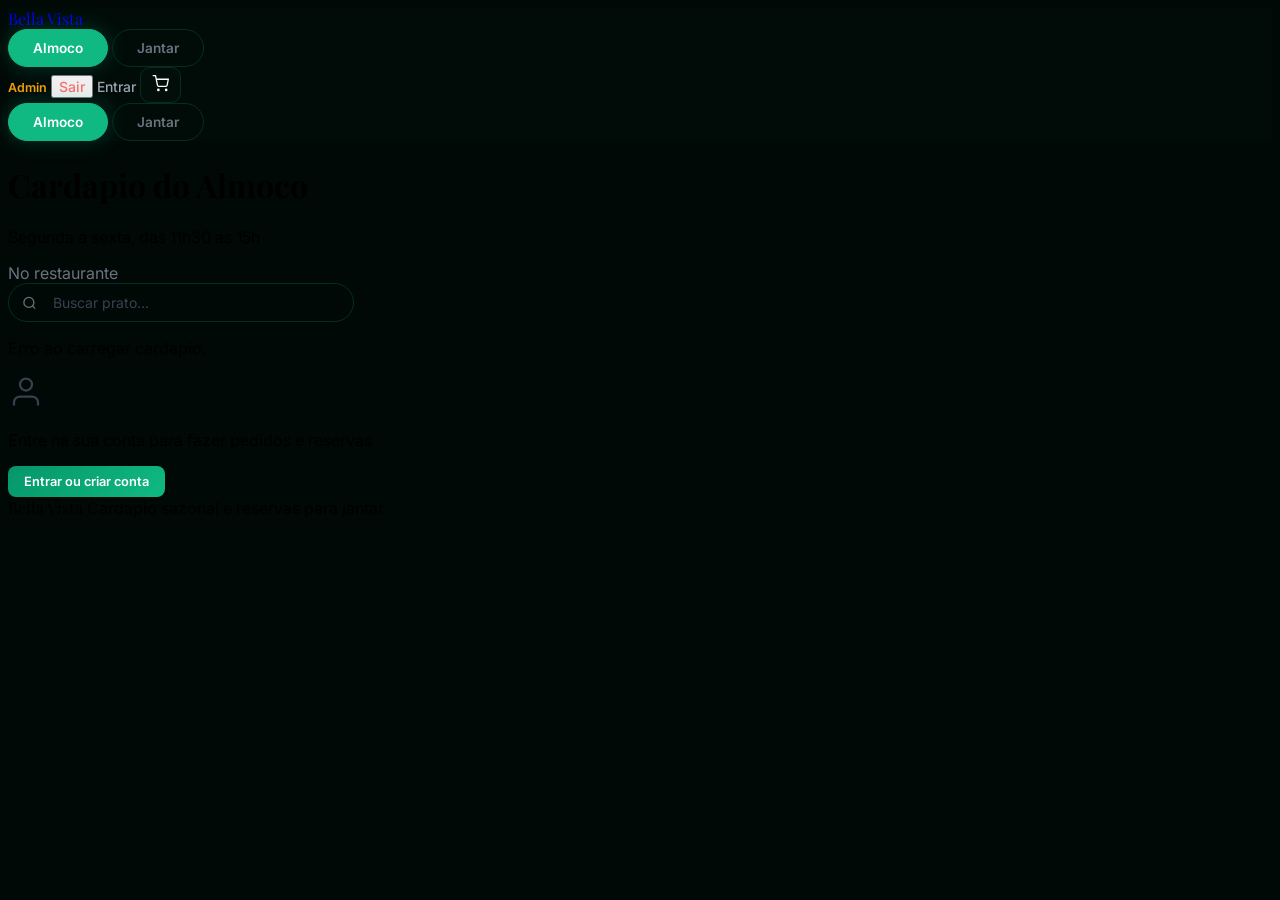
==== commit 755d7ee5: "feat: redesign frontend com layout responsivo e funcionalidades extras responsividade dos htmls com " ====
--- a/RestauranteApp/RestauranteApp/wwwroot/index.html
+++ b/RestauranteApp/RestauranteApp/wwwroot/index.html
@@ -3,787 +3,906 @@
 <head>
   <meta charset="UTF-8" />
   <meta name="viewport" content="width=device-width, initial-scale=1.0" />
-  <title>Bella Vista — Cardápio</title>
+  <title>Cardápio — Bella Vista</title>
+  <link rel="preconnect" href="https://fonts.googleapis.com">
+  <link href="https://fonts.googleapis.com/css2?family=Playfair+Display:ital,wght@0,600;0,700;0,800;1,600;1,700&family=Inter:wght@300;400;500;600;700&display=swap" rel="stylesheet">
   <script src="https://cdn.tailwindcss.com"></script>
   <script>
     tailwind.config = {
       theme: {
         extend: {
-          colors: {
-            bv: { bg:'#010906', card:'#020e0a', hover:'#031e15', border:'#042f20', border2:'#064028' }
-          }
+          fontFamily: { display: ['Playfair Display','serif'], sans: ['Inter','sans-serif'] },
+          colors: { bv: { bg:'#010906', card:'#020e0a', hover:'#031e15', border:'#042f20', border2:'#064028' } }
         }
       }
     }
   </script>
   <style>
+    * { font-family: 'Inter', sans-serif; }
     body { background-color: #010906; }
-    .glass { background: rgba(2,14,10,0.88); backdrop-filter: blur(16px); -webkit-backdrop-filter: blur(16px); }
-    .btn-primary { background: linear-gradient(135deg,#059669,#10b981); transition:all .2s; }
-    .btn-primary:hover { background: linear-gradient(135deg,#047857,#059669); box-shadow:0 0 20px rgba(16,185,129,.3); }
-    .btn-danger { background: linear-gradient(135deg,#dc2626,#ef4444); transition:all .2s; }
-    .btn-danger:hover { background: linear-gradient(135deg,#b91c1c,#dc2626); }
-    .card-item {
-      background:#020e0a; border:1.5px solid #042f20;
-      transition:all .25s; border-radius:1.5rem;
-    }
-    .card-item:hover { background:#031e15; border-color:#10b981; box-shadow:0 0 20px rgba(16,185,129,.12); transform:translateY(-2px); }
-    .sugestao-badge {
-      background:linear-gradient(135deg,#d97706,#f59e0b);
-      color:#000; font-size:.65rem; font-weight:900;
-      padding:.2rem .6rem; border-radius:999px;
-    }
-    .input-field {
-      background:#010906; border:1.5px solid #042f20; color:#fff;
-      transition:border-color .2s;
-    }
-    .input-field:focus { outline:none; border-color:#10b981; box-shadow:0 0 0 3px rgba(16,185,129,.1); }
-    .input-field::placeholder { color:#4b5563; }
-    .nav-tab { transition:all .2s; border-bottom:2px solid transparent; }
-    .nav-tab.active { border-bottom-color:#10b981; color:#10b981; }
-    .period-btn { transition:all .2s; }
-    .period-btn.active { background:#10b981; color:#000; }
-    .period-btn:not(.active) { background:#020e0a; border:1.5px solid #042f20; color:#9ca3af; }
-    .cart-badge {
-      background:#10b981; color:#000; border-radius:999px;
-      font-size:.65rem; font-weight:900; min-width:1.2rem; height:1.2rem;
-      display:inline-flex; align-items:center; justify-content:center;
-      padding:0 .3rem;
-    }
-    .status-badge {
-      padding:.25rem .75rem; border-radius:999px; font-size:.7rem; font-weight:700;
-    }
-    .status-0 { background:#064028; color:#6ee7b7; }
-    .status-1 { background:#1c3a5e; color:#93c5fd; }
-    .status-2 { background:#3b1f5e; color:#c4b5fd; }
-    .status-3 { background:#1a3a1a; color:#86efac; }
-    .status-4 { background:#1f2937; color:#9ca3af; }
-    .status-5 { background:#3b0a0a; color:#fca5a5; }
-    #toast {
-      position:fixed; bottom:1.5rem; right:1.5rem; z-index:9999;
-      padding:.85rem 1.5rem; border-radius:16px; font-weight:600; font-size:.9rem;
-      opacity:0; transform:translateY(8px); transition:all .3s; pointer-events:none;
-    }
-    #toast.show { opacity:1; transform:translateY(0); }
-    #toast.success { background:#064028; border:1px solid #10b981; color:#6ee7b7; }
-    #toast.error   { background:#3b0a0a; border:1px solid #ef4444; color:#fca5a5; }
-    #toast.info    { background:#1c3a5e; border:1px solid #3b82f6; color:#93c5fd; }
-    @keyframes fadeIn { from{opacity:0;transform:translateY(10px)} to{opacity:1;transform:translateY(0)} }
-    .fade-in { animation:fadeIn .4s ease forwards; }
-    .drawer-overlay {
-      position:fixed; inset:0; background:rgba(0,0,0,.7);
-      z-index:100; display:none;
-    }
-    .drawer {
-      position:fixed; right:0; top:0; bottom:0; width:100%; max-width:420px;
-      background:#020e0a; border-left:1px solid #042f20;
-      z-index:101; transform:translateX(100%); transition:transform .3s ease;
+    .font-display { font-family: 'Playfair Display', serif; }
+    .glass { background: rgba(2,14,10,0.92); backdrop-filter: blur(20px); -webkit-backdrop-filter: blur(20px); }
+
+    /* Nav */
+    .nav-link { color: #9ca3af; font-size:.875rem; font-weight:500; transition:color .2s; text-decoration:none; }
+    .nav-link:hover { color:#fff; }
+
+    /* Period tabs */
+    .period-tab {
+      flex:1; padding:.625rem .75rem; border-radius:2rem; font-size:.85rem; font-weight:600;
+      cursor:pointer; border:1px solid #042f20; transition:all .2s;
+      background:transparent; color:#6b7280; white-space:nowrap; text-align:center;
+    }
+    .period-tab.active { background:#10b981; border-color:#10b981; color:#fff; box-shadow:0 0 20px rgba(16,185,129,.25); }
+    .period-tab:not(.active):hover { border-color:#10b981; color:#d1d5db; }
+    @media(min-width:640px) { .period-tab { flex:none; padding:.625rem 1.5rem; } }
+
+    /* Search */
+    .search-input {
+      background:#010906; border:1px solid #042f20; color:#fff; border-radius:2rem;
+      padding:.625rem 1.25rem .625rem 2.75rem; font-size:.875rem; outline:none;
+      transition:border-color .2s, box-shadow .2s; width:100%;
+    }
+    .search-input:focus { border-color:#10b981; box-shadow:0 0 0 3px rgba(16,185,129,.12); }
+    .search-input::placeholder { color:#374151; }
+    @media(min-width:640px) { .search-input { max-width:280px; } }
+
+    /* Mobile fixes */
+    @media(max-width:639px) {
+      .subtab-btn { padding:.4rem .875rem; font-size:.78rem; }
+      .wait-bar { margin-top:.5rem; }
+    }
+
+    /* Menu item card */
+    .item-card {
+      background:#020e0a; border:1px solid #042f20; border-radius:1rem;
+      transition:all .25s ease; position:relative; overflow:hidden;
+    }
+    .item-card:hover { border-color:#10b981; background:#031e15; transform:translateY(-2px); box-shadow:0 12px 32px rgba(16,185,129,.08); }
+    .item-card.destaque { border-color:#d97706; background: linear-gradient(135deg,#020e0a,#0d0900); }
+    .item-card.destaque:hover { border-color:#f59e0b; }
+    .badge-destaque {
+      position:absolute; top:.75rem; right:.75rem;
+      background:linear-gradient(135deg,#d97706,#f59e0b); color:#fff;
+      font-size:.65rem; font-weight:700; padding:.2rem .6rem; border-radius:2rem;
+      text-transform:uppercase; letter-spacing:.05em;
+    }
+
+    /* Buttons */
+    .btn-add {
+      background:linear-gradient(135deg,#059669,#10b981); color:#fff;
+      border:none; border-radius:.5rem; padding:.5rem 1rem; font-size:.8rem;
+      font-weight:600; cursor:pointer; transition:all .2s; white-space:nowrap;
+    }
+    .btn-add:hover { background:linear-gradient(135deg,#047857,#059669); box-shadow:0 0 16px rgba(16,185,129,.3); }
+    .btn-outline {
+      background:transparent; color:#10b981; border:1px solid #10b981;
+      border-radius:.5rem; padding:.5rem 1rem; font-size:.8rem; font-weight:600;
+      cursor:pointer; transition:all .2s;
+    }
+    .btn-outline:hover { background:#10b981; color:#fff; }
+    .btn-danger {
+      background:transparent; color:#f87171; border:1px solid #ef4444;
+      border-radius:.5rem; padding:.4rem .875rem; font-size:.78rem; font-weight:600;
+      cursor:pointer; transition:all .2s;
+    }
+    .btn-danger:hover { background:#ef4444; color:#fff; }
+
+    /* Cart drawer */
+    .cart-drawer {
+      position:fixed; right:0; top:0; height:100vh; width:min(420px,92vw);
+      background:#020e0a; border-left:1px solid #042f20; z-index:100;
+      transform:translateX(100%); transition:transform .3s ease;
       display:flex; flex-direction:column;
     }
-    .drawer.open { transform:translateX(0); }
-    .select-field {
-      background:#010906; border:1.5px solid #042f20; color:#fff;
-      border-radius:.75rem; padding:.65rem 1rem; font-size:.875rem;
-      width:100%; transition:border-color .2s;
-    }
-    .select-field:focus { outline:none; border-color:#10b981; }
+    .cart-drawer.open { transform:translateX(0); }
+    .cart-overlay {
+      position:fixed; inset:0; background:rgba(0,0,0,.6); z-index:99;
+      display:none; backdrop-filter:blur(2px);
+    }
+    .cart-overlay.open { display:block; }
+    .cart-item { background:#010906; border:1px solid #042f20; border-radius:.75rem; padding:.875rem; }
+
+    /* Pedidos / Reservas tabs */
+    .subtab-btn {
+      padding:.5rem 1.25rem; border-radius:.5rem; font-size:.82rem; font-weight:600;
+      cursor:pointer; border:1px solid #042f20; transition:all .2s;
+      background:transparent; color:#6b7280;
+    }
+    .subtab-btn.active { background:#042f20; border-color:#10b981; color:#10b981; }
+
+    /* Status pill */
+    .status-pill {
+      display:inline-block; padding:.2rem .7rem; border-radius:2rem;
+      font-size:.72rem; font-weight:700; text-transform:uppercase; letter-spacing:.04em;
+    }
+
+    /* Reserva form */
+    .form-input {
+      background:#010906; border:1px solid #042f20; color:#fff;
+      border-radius:.5rem; padding:.625rem .875rem; font-size:.875rem; outline:none;
+      transition:border-color .2s; width:100%;
+    }
+    .form-input:focus { border-color:#10b981; }
+    .form-input option { background:#020e0a; }
+
+    /* Progress bar for wait time */
+    .wait-bar { height:4px; border-radius:2px; background:#042f20; overflow:hidden; }
+    .wait-bar-fill { height:100%; background:linear-gradient(90deg,#10b981,#34d399); border-radius:2px; transition:width .5s; }
+
+    /* Skeleton loading */
+    .skeleton { background:linear-gradient(90deg,#042f20 25%,#064028 50%,#042f20 75%); background-size:200% 100%; animation:skeleton-shimmer 1.5s infinite; border-radius:.5rem; }
+    @keyframes skeleton-shimmer { 0%{background-position:200% 0} 100%{background-position:-200% 0} }
+
+    @keyframes fadeUp { from{opacity:0;transform:translateY(10px)} to{opacity:1;transform:translateY(0)} }
+    .fade-up { animation:fadeUp .4s ease forwards; }
+
+    /* Notification toast */
+    .toast {
+      position:fixed; bottom:1.5rem; left:50%; transform:translateX(-50%) translateY(100px);
+      background:#020e0a; border:1px solid #10b981; color:#fff; padding:.75rem 1.5rem;
+      border-radius:2rem; font-size:.85rem; font-weight:500; z-index:200;
+      transition:transform .3s ease; white-space:nowrap; box-shadow:0 8px 32px rgba(0,0,0,.5);
+    }
+    .toast.show { transform:translateX(-50%) translateY(0); }
+    .toast.erro { border-color:#ef4444; }
   </style>
 </head>
-<body class="min-h-screen text-white font-sans">
-
-<!-- HEADER -->
+<body class="min-h-screen text-white">
+
+<!-- Toast notification -->
+<div id="toast" class="toast"></div>
+
+<!-- Cart overlay -->
+<div id="cart-overlay" class="cart-overlay" onclick="fecharCarrinho()"></div>
+
+<!-- Cart Drawer -->
+<div id="cart-drawer" class="cart-drawer">
+  <div class="p-5 border-b border-bv-border flex items-center justify-between">
+    <h2 class="font-display text-lg font-semibold">Seu pedido</h2>
+    <button onclick="fecharCarrinho()" style="background:none;border:none;cursor:pointer;color:#6b7280;padding:.25rem">
+      <svg width="20" height="20" fill="none" stroke="currentColor" stroke-width="2" viewBox="0 0 24 24"><path d="M18 6 6 18M6 6l12 12"/></svg>
+    </button>
+  </div>
+  <!-- Aviso de período -->
+  <div id="aviso-periodo" style="display:none;background:rgba(217,119,6,.12);border:1px solid rgba(217,119,6,.3);color:#fbbf24;margin:1rem;padding:.75rem 1rem;border-radius:.625rem;font-size:.82rem;"></div>
+  <div id="cart-items" class="flex-1 overflow-y-auto p-5 space-y-3"></div>
+  <div class="p-5 border-t border-bv-border space-y-4">
+    <div class="flex justify-between text-sm">
+      <span class="text-gray-400">Subtotal</span>
+      <span id="cart-subtotal" class="font-semibold">R$ 0,00</span>
+    </div>
+
+    <!-- Delivery fields (shown only in delivery mode) -->
+    <div id="delivery-fields" style="display:none" class="space-y-3">
+      <div style="width:1px;height:1px;background:#042f20"></div>
+      <input id="delivery-endereco" type="text" class="form-input" placeholder="Endereco de entrega" />
+      <select id="delivery-pagamento" class="form-input">
+        <option value="Dinheiro">Dinheiro</option>
+        <option value="Cartao">Cartao de credito/debito</option>
+        <option value="Pix">Pix</option>
+      </select>
+    </div>
+
+    <!-- In-restaurant fields -->
+    <div id="mesa-fields">
+      <input id="numero-mesa" type="number" min="1" max="50" class="form-input" placeholder="Numero da mesa" />
+    </div>
+
+    <button onclick="finalizarPedido()" class="btn-add w-full py-3 text-sm" style="width:100%;border-radius:.625rem">Confirmar pedido</button>
+  </div>
+</div>
+
+<!-- Header -->
 <header class="glass sticky top-0 z-50 border-b border-bv-border">
-  <div class="max-w-7xl mx-auto px-4 py-3 flex items-center justify-between">
-    <a href="/welcome.html" class="flex items-center gap-3">
-      <img src="/bellavistalogo.png" alt="Bella Vista" class="h-10 w-10 rounded-full object-cover" onerror="this.style.display='none'">
-      <span class="text-xl font-extrabold text-emerald-400">Bella Vista</span>
+  <!-- Row 1: logo + nav -->
+  <div class="max-w-7xl mx-auto px-4 py-3 flex items-center justify-between gap-3">
+    <a href="/welcome.html" class="flex items-center gap-2 flex-shrink-0" style="text-decoration:none">
+      <img src="/bellavistalogo.png" alt="Bella Vista" class="h-7 w-7 rounded-full object-cover" onerror="this.style.display='none'">
+      <span class="font-display text-base font-bold text-emerald-400">Bella Vista</span>
     </a>
-    <nav class="flex items-center gap-1 md:gap-2 text-sm">
-      <button onclick="showSection('cardapio')" id="nav-cardapio" class="nav-tab active px-3 py-2 font-bold text-white">Cardápio</button>
-      <button onclick="showSection('reserva')" id="nav-reserva" class="nav-tab px-3 py-2 font-bold text-gray-400">Reserva</button>
-      <button onclick="showSection('meus-pedidos')" id="nav-pedidos" class="nav-tab px-3 py-2 font-bold text-gray-400">Meus Pedidos</button>
-      <span id="nav-admin-sep" class="hidden text-gray-700">|</span>
-      <a id="nav-admin" href="/admin.html" class="hidden text-amber-400 hover:text-amber-300 font-bold px-3 py-2">👑 Admin</a>
+
+    <!-- Period tabs (desktop only, shown inline) -->
+    <div class="hidden sm:flex gap-2 flex-shrink-0">
+      <button id="tab-almoco" class="period-tab active" onclick="setPeriodo('almoco')">Almoco</button>
+      <button id="tab-jantar" class="period-tab" onclick="setPeriodo('jantar')">Jantar</button>
+    </div>
+
+    <nav class="flex items-center gap-3 flex-shrink-0">
+      <span id="nav-logado" class="hidden items-center gap-3">
+        <span id="nav-nome" class="text-gray-500 text-xs hidden lg:block"></span>
+        <a id="nav-admin-link" href="/admin.html" class="hidden nav-link" style="color:#f59e0b;font-weight:600;font-size:.78rem">Admin</a>
+        <button onclick="fazerLogout()" class="nav-link text-xs" style="color:#f87171">Sair</button>
+      </span>
+      <a id="nav-login-btn" href="/login.html" class="nav-link text-xs font-semibold text-emerald-400">Entrar</a>
+
+      <!-- Cart button -->
+      <button id="btn-carrinho" onclick="abrirCarrinho()" style="position:relative;background:#020e0a;border:1px solid #042f20;border-radius:.625rem;padding:.45rem .7rem;cursor:pointer;color:#fff;transition:border-color .2s">
+        <svg width="17" height="17" fill="none" stroke="currentColor" stroke-width="1.8" viewBox="0 0 24 24"><circle cx="9" cy="21" r="1"/><circle cx="20" cy="21" r="1"/><path d="M1 1h4l2.68 13.39a2 2 0 0 0 2 1.61h9.72a2 2 0 0 0 2-1.61L23 6H6"/></svg>
+        <span id="cart-badge" style="display:none;position:absolute;top:-.35rem;right:-.35rem;background:#10b981;color:#fff;font-size:.6rem;font-weight:700;width:1rem;height:1rem;border-radius:50%;align-items:center;justify-content:center"></span>
+      </button>
     </nav>
-    <div class="flex items-center gap-3">
-      <span id="header-user" class="text-gray-400 text-sm hidden"></span>
-      <button onclick="toggleCart()" class="relative btn-primary text-white font-bold px-4 py-2 rounded-full text-sm flex items-center gap-2">
-        🛒 <span id="cart-count-badge" class="cart-badge hidden">0</span>
-      </button>
-      <a id="header-login" href="/login.html" class="text-emerald-400 hover:text-emerald-300 text-sm font-bold">Entrar</a>
-      <button id="header-logout" onclick="fazerLogout()" class="hidden text-red-400 hover:text-red-300 text-sm">Sair</button>
+  </div>
+  <!-- Row 2: period tabs on mobile only -->
+  <div class="sm:hidden flex border-t border-bv-border px-4 py-2 gap-2">
+    <button id="tab-almoco-m" class="period-tab active" onclick="setPeriodo('almoco')">Almoco</button>
+    <button id="tab-jantar-m" class="period-tab" onclick="setPeriodo('jantar')">Jantar</button>
+  </div>
+</header>
+
+<!-- Main -->
+<div class="max-w-7xl mx-auto px-5 py-6">
+
+  <!-- Page header + search -->
+  <div class="flex flex-col gap-3 mb-6">
+    <div class="flex items-start justify-between gap-3 flex-wrap">
+      <div>
+        <h1 id="page-title" class="font-display text-xl sm:text-2xl font-bold">Cardapio do Almoco</h1>
+        <p id="page-sub" class="text-gray-500 text-xs sm:text-sm mt-1">Segunda a sexta, das 11h30 as 15h</p>
+      </div>
+      <span id="modo-badge" class="text-xs font-semibold px-3 py-1 rounded-full border flex-shrink-0" style="border-color:#042f20;color:#6b7280"></span>
+    </div>
+    <!-- Search full width on mobile -->
+    <div style="position:relative">
+      <svg width="15" height="15" fill="none" stroke="#6b7280" stroke-width="2" viewBox="0 0 24 24" style="position:absolute;left:.875rem;top:50%;transform:translateY(-50%)"><circle cx="11" cy="11" r="8"/><path d="m21 21-4.35-4.35"/></svg>
+      <input id="busca" type="text" class="search-input" placeholder="Buscar prato..." oninput="filtrarItens()" />
     </div>
   </div>
-</header>
-
-<!-- MAIN -->
-<main class="max-w-7xl mx-auto px-4 py-8">
-
-  <!-- ===== CARDÁPIO ===== -->
-  <section id="section-cardapio" class="fade-in">
-    <!-- Periodo selector -->
-    <div class="flex items-center gap-3 mb-6">
-      <button onclick="setPeriodo('almoco')" id="btn-almoco" class="period-btn active font-bold px-6 py-2 rounded-full text-sm">☀️ Almoço</button>
-      <button onclick="setPeriodo('jantar')" id="btn-jantar" class="period-btn font-bold px-6 py-2 rounded-full text-sm">🌙 Jantar</button>
-      <div id="modo-info" class="ml-auto text-xs text-gray-500 hidden"></div>
+
+  <!-- Sugestão do chef -->
+  <div id="sugestao-box" style="display:none;background:linear-gradient(135deg,#0d0900,#020e0a);border:1px solid #d97706;border-radius:1rem;padding:1rem 1.25rem" class="mb-6 fade-up">
+    <div class="flex items-start gap-3">
+      <div style="background:rgba(217,119,6,.15);border:1px solid rgba(217,119,6,.3);border-radius:.75rem;padding:.625rem;flex-shrink:0">
+        <svg width="18" height="18" fill="none" stroke="#f59e0b" stroke-width="1.8" viewBox="0 0 24 24"><path d="M12 2a10 10 0 0 1 10 10c0 5.52-4.48 10-10 10S2 17.52 2 12 6.48 2 12 2z"/><path d="M12 6v6l4 2"/></svg>
+      </div>
+      <div class="flex-1 min-w-0">
+        <p class="text-amber-500 text-xs font-bold uppercase tracking-widest mb-1">Sugestao do Chef</p>
+        <h3 id="sug-nome" class="font-display text-base sm:text-lg font-semibold text-white"></h3>
+        <div class="flex items-center gap-2 mt-1.5 flex-wrap">
+          <span id="sug-preco-original" class="text-gray-500 text-sm line-through"></span>
+          <span id="sug-preco-final" class="text-emerald-400 font-bold text-base sm:text-lg"></span>
+          <span id="sug-desconto" class="text-xs font-semibold px-2 py-0.5 rounded-full" style="background:rgba(217,119,6,.2);color:#f59e0b"></span>
+        </div>
+      </div>
+      <button id="sug-btn" onclick="adicionarSugestao()" class="btn-add flex-shrink-0" style="font-size:.75rem;padding:.4rem .875rem">Adicionar</button>
     </div>
-
-    <!-- Sugestão do chef -->
-    <div id="sugestao-card" class="hidden mb-6 rounded-2xl border border-amber-700/40 bg-amber-950/20 p-5 flex items-center gap-4">
-      <div class="text-4xl">👨‍🍳</div>
-      <div class="flex-1">
-        <div class="flex items-center gap-2 mb-1">
-          <span class="text-amber-400 font-extrabold text-sm">Sugestão do Chef</span>
-          <span id="sugestao-desconto" class="sugestao-badge">-10%</span>
-        </div>
-        <p id="sugestao-nome" class="text-white font-bold text-base"></p>
-        <p id="sugestao-desc" class="text-gray-400 text-xs mt-0.5"></p>
-      </div>
-      <div class="text-right">
-        <p id="sugestao-preco-orig" class="text-gray-500 line-through text-xs"></p>
-        <p id="sugestao-preco-final" class="text-emerald-400 font-extrabold text-lg"></p>
-        <button id="sugestao-btn" onclick="" class="btn-primary text-white font-bold px-4 py-1.5 rounded-full text-xs mt-1">Adicionar</button>
+  </div>
+
+  <!-- Grid de itens -->
+  <div id="itens-grid" class="grid grid-cols-1 sm:grid-cols-2 lg:grid-cols-3 xl:grid-cols-4 gap-4"></div>
+  <p id="sem-resultados" style="display:none" class="text-center text-gray-500 py-12 text-sm">Nenhum prato encontrado.</p>
+
+  <!-- Separador -->
+  <div class="border-t border-bv-border my-10"></div>
+
+  <!-- Meus pedidos e reservas -->
+  <div id="secao-usuario" style="display:none">
+    <div class="flex flex-col sm:flex-row sm:items-center gap-3 mb-5">
+      <h2 class="font-display text-xl font-semibold">Minha area</h2>
+      <div class="flex gap-2 sm:ml-auto">
+        <button id="sub-pedidos" class="subtab-btn active" onclick="mostrarSubtab('pedidos')">Meus pedidos</button>
+        <button id="sub-reservas" class="subtab-btn" onclick="mostrarSubtab('reservas')">Reservas</button>
       </div>
     </div>
 
-    <!-- Grid de itens -->
-    <div id="cardapio-grid" class="grid grid-cols-1 sm:grid-cols-2 lg:grid-cols-3 gap-4">
-      <div class="col-span-3 text-center py-12 text-gray-500">Carregando cardápio...</div>
+    <!-- Meus pedidos -->
+    <div id="tab-meus-pedidos">
+      <div class="flex items-center justify-between mb-4">
+        <p class="text-gray-500 text-sm">Atualizacao automatica a cada 30 segundos</p>
+        <button onclick="carregarPedidos()" class="btn-outline text-xs py-1.5">Atualizar agora</button>
+      </div>
+      <div id="lista-pedidos" class="space-y-3"></div>
+      <p id="sem-pedidos" style="display:none" class="text-center text-gray-600 py-8 text-sm">Nenhum pedido encontrado.</p>
     </div>
-  </section>
-
-  <!-- ===== RESERVA ===== -->
-  <section id="section-reserva" class="hidden fade-in max-w-xl mx-auto">
-    <h2 class="text-2xl font-extrabold text-white mb-2">📅 Reservar Mesa</h2>
-    <div class="inline-flex items-center gap-2 bg-emerald-900/30 border border-emerald-700/30 rounded-full px-3 py-1 mb-6 text-emerald-400 text-xs font-medium">
-      🌙 Reservas disponíveis somente para o Jantar · Mínimo 1 dia de antecedência
+
+    <!-- Minhas reservas -->
+    <div id="tab-minhas-reservas" style="display:none">
+      <div class="grid grid-cols-1 lg:grid-cols-2 gap-6">
+        <!-- Form nova reserva -->
+        <div style="background:#020e0a;border:1px solid #042f20;border-radius:1rem;padding:1.5rem">
+          <h3 class="font-display text-lg font-semibold mb-4">Nova reserva</h3>
+          <div class="space-y-4">
+            <div>
+              <label class="block text-gray-400 text-xs font-semibold uppercase tracking-wider mb-2">Data</label>
+              <input id="res-data" type="date" class="form-input" onchange="buscarMesas()" />
+            </div>
+            <div>
+              <label class="block text-gray-400 text-xs font-semibold uppercase tracking-wider mb-2">Horario</label>
+              <select id="res-horario" class="form-input" onchange="buscarMesas()">
+                <option value="">Selecione o horario</option>
+              </select>
+            </div>
+            <div>
+              <label class="block text-gray-400 text-xs font-semibold uppercase tracking-wider mb-2">Mesa disponivel</label>
+              <select id="res-mesa" class="form-input">
+                <option value="">Selecione data e horario</option>
+              </select>
+            </div>
+            <div>
+              <label class="block text-gray-400 text-xs font-semibold uppercase tracking-wider mb-2">Numero de pessoas</label>
+              <input id="res-pessoas" type="number" min="1" max="20" value="2" class="form-input" />
+            </div>
+            <button onclick="criarReserva()" class="btn-add w-full py-3" style="width:100%;border-radius:.625rem;font-size:.875rem">Confirmar reserva</button>
+            <p id="res-msg" style="display:none" class="text-sm text-center"></p>
+          </div>
+        </div>
+        <!-- Lista reservas -->
+        <div>
+          <div class="flex items-center justify-between mb-3">
+            <h3 class="font-display text-lg font-semibold">Reservas ativas</h3>
+            <button onclick="carregarReservas()" class="btn-outline text-xs py-1.5">Atualizar</button>
+          </div>
+          <div id="lista-reservas" class="space-y-3"></div>
+          <p id="sem-reservas" style="display:none" class="text-center text-gray-600 py-8 text-sm">Nenhuma reserva.</p>
+        </div>
+      </div>
     </div>
-
-    <!-- Formulário nova reserva -->
-    <div class="bg-bv-card border border-bv-border rounded-3xl p-6 mb-6">
-      <h3 class="font-bold text-emerald-400 mb-4">Nova Reserva</h3>
-      <div class="space-y-4">
-        <div>
-          <label class="text-xs font-bold text-gray-400 uppercase tracking-wider mb-1 block">Data (a partir de amanhã)</label>
-          <input type="date" id="res-data" class="input-field w-full rounded-xl px-4 py-3 text-sm" />
+  </div>
+
+  <!-- CTA login -->
+  <div id="cta-login" style="display:none" class="text-center py-12 border-t border-bv-border mt-4">
+    <svg width="36" height="36" fill="none" stroke="#374151" stroke-width="1.5" viewBox="0 0 24 24" class="mx-auto mb-4"><path d="M20 21v-2a4 4 0 0 0-4-4H8a4 4 0 0 0-4 4v2"/><circle cx="12" cy="7" r="4"/></svg>
+    <p class="text-gray-400 text-sm mb-4">Entre na sua conta para fazer pedidos e reservas</p>
+    <a href="/login.html" class="btn-add inline-block px-6 py-2.5 rounded-full text-sm" style="text-decoration:none;display:inline-block">Entrar ou criar conta</a>
+  </div>
+
+</div>
+
+<footer class="border-t border-bv-border py-6 mt-12">
+  <div class="max-w-7xl mx-auto px-5 flex items-center justify-between">
+    <span class="font-display text-emerald-400 font-semibold">Bella Vista</span>
+    <span class="text-gray-600 text-xs">Cardapio sazonal e reservas para jantar</span>
+  </div>
+</footer>
+
+<script>
+// ─── State ─────────────────────────────────────────────────────────────────
+let periodoAtual = 'almoco';
+let modoAtual = 'presencial'; // presencial | delivery | reserva
+let usuarioLogado = null;
+let carrinho = JSON.parse(sessionStorage.getItem('bv_carrinho') || '[]');
+let sugestaoAtual = null;
+let todosItens = [];
+let autoRefreshTimer = null;
+
+// ─── Init ───────────────────────────────────────────────────────────────────
+document.addEventListener('DOMContentLoaded', async () => {
+  const params = new URLSearchParams(location.search);
+  const modo = params.get('modo');
+  if (modo) modoAtual = modo;
+
+  await verificarLogin();
+  aplicarModo();
+  carregarCardapio();
+  inicializarReservaForm();
+  atualizarCarrinhoUI();
+
+  // Auto-refresh pedidos a cada 30s
+  if (usuarioLogado) {
+    autoRefreshTimer = setInterval(() => {
+      const subtabAtiva = document.getElementById('tab-meus-pedidos').style.display !== 'none';
+      if (subtabAtiva) carregarPedidos();
+    }, 30000);
+  }
+});
+
+// ─── Auth ───────────────────────────────────────────────────────────────────
+async function verificarLogin() {
+  try {
+    const r = await fetch('/api/auth/me', { credentials:'include', headers:{'Accept':'application/json'} });
+    if (r.ok) {
+      usuarioLogado = await r.json();
+      document.getElementById('nav-login-btn').classList.add('hidden');
+      const el = document.getElementById('nav-logado');
+      el.classList.remove('hidden'); el.classList.add('flex');
+      document.getElementById('nav-nome').textContent = usuarioLogado.nome;
+      if (usuarioLogado.roles?.includes('Admin'))
+        document.getElementById('nav-admin-link').classList.remove('hidden');
+      document.getElementById('secao-usuario').style.display = '';
+      document.getElementById('cta-login').style.display = 'none';
+      carregarPedidos();
+      carregarReservas();
+    } else {
+      document.getElementById('secao-usuario').style.display = 'none';
+      document.getElementById('cta-login').style.display = '';
+    }
+  } catch(_) {
+    document.getElementById('secao-usuario').style.display = 'none';
+    document.getElementById('cta-login').style.display = '';
+  }
+}
+
+async function fazerLogout() {
+  await fetch('/api/auth/logout', { method:'POST', credentials:'include' });
+  location.reload();
+}
+
+// ─── Modo ────────────────────────────────────────────────────────────────────
+function aplicarModo() {
+  const badge = document.getElementById('modo-badge');
+  const deliveryFields = document.getElementById('delivery-fields');
+  const mesaFields = document.getElementById('mesa-fields');
+  if (modoAtual === 'delivery') {
+    badge.textContent = 'Delivery';
+    badge.style.borderColor = '#059669'; badge.style.color = '#10b981';
+    deliveryFields.style.display = '';
+    mesaFields.style.display = 'none';
+  } else if (modoAtual === 'reserva') {
+    badge.textContent = 'Reserva de mesa';
+    badge.style.borderColor = '#7c3aed'; badge.style.color = '#a78bfa';
+    deliveryFields.style.display = 'none';
+    mesaFields.style.display = 'none';
+    mostrarSubtab('reservas');
+  } else {
+    badge.textContent = 'No restaurante';
+    badge.style.borderColor = '#042f20'; badge.style.color = '#6b7280';
+    deliveryFields.style.display = 'none';
+    mesaFields.style.display = '';
+  }
+}
+
+// ─── Período ─────────────────────────────────────────────────────────────────
+function setPeriodo(p) {
+  verificarPeriodoCarrinho(p);
+  periodoAtual = p;
+  // desktop tabs
+  const ta = document.getElementById('tab-almoco'); if(ta) ta.className='period-tab'+(p==='almoco'?' active':'');
+  const tj = document.getElementById('tab-jantar'); if(tj) tj.className='period-tab'+(p==='jantar'?' active':'');
+  // mobile tabs
+  const tam = document.getElementById('tab-almoco-m'); if(tam) tam.className='period-tab'+(p==='almoco'?' active':'');
+  const tjm = document.getElementById('tab-jantar-m'); if(tjm) tjm.className='period-tab'+(p==='jantar'?' active':'');
+  const isAlmoco = p === 'almoco';
+  document.getElementById('page-title').textContent = 'Cardapio do ' + (isAlmoco?'Almoco':'Jantar');
+  document.getElementById('page-sub').textContent = isAlmoco
+    ? 'Segunda a sexta, das 11h30 as 15h'
+    : 'Todos os dias, das 19h as 22h';
+  carregarCardapio();
+}
+
+function verificarPeriodoCarrinho(novoPeriodo) {
+  const aviso = document.getElementById('aviso-periodo');
+  if (carrinho.length > 0) {
+    const periodosNoCarrinho = [...new Set(carrinho.map(i => i.periodo))];
+    if (!periodosNoCarrinho.includes(novoPeriodo)) {
+      aviso.textContent = 'Atencao: seu carrinho tem itens do outro periodo. Verifique antes de finalizar.';
+      aviso.style.display = '';
+      return;
+    }
+  }
+  aviso.style.display = 'none';
+}
+
+// ─── Cardápio ────────────────────────────────────────────────────────────────
+async function carregarCardapio() {
+  const grid = document.getElementById('itens-grid');
+  grid.innerHTML = Array(8).fill(`<div class="skeleton h-44"></div>`).join('');
+  document.getElementById('sugestao-box').style.display = 'none';
+
+  try {
+    const r = await fetch(`/api/cardapio/${periodoAtual}`, { credentials:'include' });
+    if (!r.ok) throw new Error();
+    const data = await r.json();
+    todosItens = data.itens || [];
+    sugestaoAtual = data.sugestao ? { ...data.sugestao } : null;
+
+    // Enriquecer sugestao com nome
+    if (sugestaoAtual) {
+      const itemSug = todosItens.find(i => i.id === sugestaoAtual.itemCardapioId);
+      if (itemSug) {
+        sugestaoAtual.nome = itemSug.nome;
+        sugestaoAtual.precoBase = itemSug.precoBase;
+        renderizarSugestao();
+      }
+    }
+
+    filtrarItens();
+  } catch(_) {
+    grid.innerHTML = `<p class="col-span-4 text-center text-gray-600 py-12 text-sm">Erro ao carregar cardapio.</p>`;
+  }
+}
+
+function renderizarSugestao() {
+  if (!sugestaoAtual) return;
+  document.getElementById('sug-nome').textContent = sugestaoAtual.nome || '';
+  document.getElementById('sug-preco-original').textContent = formatarPreco(sugestaoAtual.precoBase);
+  document.getElementById('sug-preco-final').textContent = formatarPreco(sugestaoAtual.precoFinal);
+  document.getElementById('sug-desconto').textContent = `-${sugestaoAtual.percentualDesconto}%`;
+  document.getElementById('sugestao-box').style.display = '';
+}
+
+function filtrarItens() {
+  const busca = document.getElementById('busca').value.toLowerCase().trim();
+  const filtrados = busca
+    ? todosItens.filter(i => i.nome.toLowerCase().includes(busca) || (i.descricao||'').toLowerCase().includes(busca))
+    : todosItens;
+
+  const grid = document.getElementById('itens-grid');
+  const semRes = document.getElementById('sem-resultados');
+
+  if (filtrados.length === 0) {
+    grid.innerHTML = '';
+    semRes.style.display = '';
+    return;
+  }
+  semRes.style.display = 'none';
+  grid.innerHTML = filtrados.map(item => {
+    const isDestaque = sugestaoAtual && sugestaoAtual.itemCardapioId === item.id;
+    const preco = isDestaque ? sugestaoAtual.precoFinal : item.precoBase;
+    return `
+      <div class="item-card p-5 fade-up${isDestaque?' destaque':''}">
+        ${isDestaque?`<div class="badge-destaque">Chef</div>`:''}
+        <h3 class="font-display text-base font-semibold text-white mb-1 pr-16">${item.nome}</h3>
+        <p class="text-gray-500 text-xs leading-relaxed mb-4">${item.descricao||''}</p>
+        <div class="flex items-center justify-between mt-auto">
+          <div>
+            ${isDestaque?`<p class="text-gray-600 text-xs line-through">${formatarPreco(item.precoBase)}</p>`:''}
+            <p class="${isDestaque?'text-emerald-400':'text-white'} font-bold text-base">${formatarPreco(preco)}</p>
+          </div>
+          <button onclick="adicionarAoCarrinho(${item.id},'${item.nome.replace(/'/g,"\\'")}',${preco})" class="btn-add">Adicionar</button>
         </div>
-        <div>
-          <label class="text-xs font-bold text-gray-400 uppercase tracking-wider mb-1 block">🌙 Horário do Jantar</label>
-          <select id="res-horario" class="select-field">
-            <option value="19:00">19:00</option>
-            <option value="19:30">19:30</option>
-            <option value="20:00">20:00</option>
-            <option value="20:30">20:30</option>
-            <option value="21:00">21:00</option>
-            <option value="21:30">21:30</option>
-            <option value="22:00">22:00</option>
-          </select>
-        </div>
-        <div>
-          <label class="text-xs font-bold text-gray-400 uppercase tracking-wider mb-1 block">Número de Pessoas</label>
-          <input type="number" id="res-pessoas" min="1" max="20" value="2" class="input-field w-full rounded-xl px-4 py-3 text-sm" />
-        </div>
-        <div>
-          <label class="text-xs font-bold text-gray-400 uppercase tracking-wider mb-1 block">Mesa Disponível</label>
-          <select id="res-mesa" class="select-field">
-            <option value="">Selecione data e horário, depois clique em Buscar</option>
-          </select>
-        </div>
-        <button onclick="verificarMesas()" class="w-full bg-bv-border hover:bg-bv-hover text-white font-bold py-2.5 rounded-full text-sm border border-bv-border2 transition-colors">
-          🔍 Buscar Mesas Disponíveis
-        </button>
-        <button onclick="criarReserva()" id="btn-reservar" class="btn-primary w-full text-white font-extrabold py-3 rounded-full text-sm">
-          ✅ Confirmar Reserva
+      </div>`;
+  }).join('');
+}
+
+// ─── Carrinho ────────────────────────────────────────────────────────────────
+function adicionarAoCarrinho(id, nome, preco) {
+  const existente = carrinho.find(i => i.id === id);
+  if (existente) {
+    existente.qtd++;
+  } else {
+    carrinho.push({ id, nome, preco, qtd: 1, periodo: periodoAtual });
+  }
+  salvarCarrinho();
+  atualizarCarrinhoUI();
+  mostrarToast(`${nome} adicionado`);
+  verificarPeriodoCarrinho(periodoAtual);
+}
+
+function adicionarSugestao() {
+  if (!sugestaoAtual) return;
+  adicionarAoCarrinho(sugestaoAtual.itemCardapioId, sugestaoAtual.nome, sugestaoAtual.precoFinal);
+}
+
+function removerDoCarrinho(id) {
+  carrinho = carrinho.filter(i => i.id !== id);
+  salvarCarrinho();
+  atualizarCarrinhoUI();
+}
+
+function alterarQtd(id, delta) {
+  const item = carrinho.find(i => i.id === id);
+  if (!item) return;
+  item.qtd = Math.max(1, item.qtd + delta);
+  salvarCarrinho();
+  atualizarCarrinhoUI();
+}
+
+function salvarCarrinho() {
+  sessionStorage.setItem('bv_carrinho', JSON.stringify(carrinho));
+}
+
+function atualizarCarrinhoUI() {
+  const badge = document.getElementById('cart-badge');
+  const total = carrinho.reduce((s,i) => s + i.qtd, 0);
+  if (total > 0) {
+    badge.textContent = total; badge.style.display = 'flex';
+  } else {
+    badge.style.display = 'none';
+  }
+
+  const subtotal = carrinho.reduce((s,i) => s + i.preco * i.qtd, 0);
+  document.getElementById('cart-subtotal').textContent = formatarPreco(subtotal);
+
+  const container = document.getElementById('cart-items');
+  if (carrinho.length === 0) {
+    container.innerHTML = `<p class="text-gray-600 text-sm text-center py-8">Carrinho vazio</p>`;
+    return;
+  }
+  container.innerHTML = carrinho.map(item => `
+    <div class="cart-item">
+      <div class="flex items-start justify-between gap-2">
+        <p class="text-sm font-semibold text-white leading-tight">${item.nome}</p>
+        <button onclick="removerDoCarrinho(${item.id})" style="background:none;border:none;cursor:pointer;color:#4b5563;flex-shrink:0;padding:.1rem">
+          <svg width="14" height="14" fill="none" stroke="currentColor" stroke-width="2" viewBox="0 0 24 24"><path d="M18 6 6 18M6 6l12 12"/></svg>
         </button>
       </div>
-    </div>
-
-    <!-- Minhas reservas -->
-    <div id="minhas-reservas-box" class="hidden">
-      <h3 class="font-bold text-white mb-3">Minhas Reservas</h3>
-      <div id="minhas-reservas-list" class="space-y-3"></div>
-    </div>
-  </section>
-
-  <!-- ===== MEUS PEDIDOS ===== -->
-  <section id="section-meus-pedidos" class="hidden fade-in">
-    <h2 class="text-2xl font-extrabold text-white mb-6">📦 Meus Pedidos</h2>
-    <div id="pedidos-list" class="space-y-4">
-      <div class="text-center py-12 text-gray-500">Carregando pedidos...</div>
-    </div>
-  </section>
-
-</main>
-
-<!-- CART DRAWER -->
-<div id="cart-overlay" class="drawer-overlay" onclick="toggleCart()"></div>
-<aside id="cart-drawer" class="drawer">
-  <div class="flex items-center justify-between p-5 border-b border-bv-border">
-    <h2 class="text-lg font-extrabold text-white">🛒 Carrinho</h2>
-    <button onclick="toggleCart()" class="text-gray-400 hover:text-white text-2xl leading-none">×</button>
-  </div>
-
-  <div id="cart-items" class="flex-1 overflow-y-auto p-5 space-y-3">
-    <p class="text-gray-500 text-sm text-center py-8">Seu carrinho está vazio</p>
-  </div>
-
-  <div class="p-5 border-t border-bv-border space-y-4">
-    <div class="flex justify-between items-center">
-      <span class="text-gray-400 text-sm">Subtotal</span>
-      <span id="cart-subtotal" class="text-white font-bold">R$ 0,00</span>
-    </div>
-
-    <!-- Tipo de atendimento -->
-    <div>
-      <label class="text-xs font-bold text-gray-400 uppercase tracking-wider mb-1.5 block">Tipo de Atendimento</label>
-      <select id="tipo-atendimento" onchange="onTipoChange()" class="select-field">
-        <option value="Presencial">🪑 Presencial</option>
-        <option value="DeliveryProprio">🛵 Delivery Próprio</option>
-        <option value="DeliveryAplicativo">📱 Delivery por Aplicativo</option>
-      </select>
-    </div>
-
-    <!-- Campos dinâmicos -->
-    <div id="campo-mesa" class="space-y-1">
-      <label class="text-xs font-bold text-gray-400 uppercase tracking-wider block">Número da Mesa</label>
-      <input type="number" id="numero-mesa" min="1" max="100" placeholder="Ex: 5"
-        class="input-field w-full rounded-xl px-4 py-2.5 text-sm" />
-    </div>
-    <div id="campo-endereco" class="space-y-1 hidden">
-      <label class="text-xs font-bold text-gray-400 uppercase tracking-wider block">Endereço de Entrega</label>
-      <input type="text" id="endereco-entrega" placeholder="Rua, número, complemento"
-        class="input-field w-full rounded-xl px-4 py-2.5 text-sm" />
-    </div>
-    <div id="campo-app" class="space-y-1 hidden">
-      <label class="text-xs font-bold text-gray-400 uppercase tracking-wider block">Nome do Aplicativo</label>
-      <input type="text" id="nome-aplicativo" placeholder="Ex: iFood, Rappi..."
-        class="input-field w-full rounded-xl px-4 py-2.5 text-sm" />
-    </div>
-
-    <!-- Período -->
-    <div>
-      <label class="text-xs font-bold text-gray-400 uppercase tracking-wider mb-1.5 block">Período do Pedido</label>
-      <select id="periodo-pedido" class="select-field">
-        <option value="Almoco">☀️ Almoço</option>
-        <option value="Jantar">🌙 Jantar</option>
-      </select>
-    </div>
-
-    <button onclick="finalizarPedido()" class="btn-primary w-full text-white font-extrabold py-3.5 rounded-full text-sm">
-      ✅ Finalizar Pedido
-    </button>
-  </div>
-</aside>
-
-<div id="toast"></div>
-
-<script>
-// ─── CONFIG ──────────────────────────────────────────────────────────────────
-const api = {
-  async get(url) {
-    const r = await fetch('/api' + url, { credentials:'include', headers:{'Accept':'application/json'} });
-    const data = r.status === 204 ? null : await r.json().catch(() => null);
-    return { ok: r.ok, status: r.status, data };
-  },
-  async post(url, body) {
-    const r = await fetch('/api' + url, { method:'POST', credentials:'include', headers:{'Content-Type':'application/json'}, body: JSON.stringify(body) });
-    const data = await r.json().catch(() => null);
-    return { ok: r.ok, status: r.status, data };
-  },
-  async del(url) {
-    const r = await fetch('/api' + url, { method:'DELETE', credentials:'include' });
-    const data = await r.json().catch(() => null);
-    return { ok: r.ok, status: r.status, data };
-  }
-};
-
-// ─── STATE ───────────────────────────────────────────────────────────────────
-let carrinho = JSON.parse(sessionStorage.getItem('bv_carrinho') || '[]');
-let cardapioItens = [];
-let sugestaoAtual = null;
-let periodoAtual = 'almoco';
-let modoAtual = '';
-let usuarioLogado = null;
-let cartOpen = false;
-
-function salvarCarrinho() {
-  sessionStorage.setItem('bv_carrinho', JSON.stringify(carrinho));
-  atualizarCartUI();
-}
-function limparCarrinho() {
-  carrinho = [];
-  sessionStorage.removeItem('bv_carrinho');
-  atualizarCartUI();
-}
-
-// ─── TOAST ───────────────────────────────────────────────────────────────────
-function showToast(msg, type) {
-  const t = document.getElementById('toast');
-  t.textContent = msg;
-  t.className = 'show ' + (type || 'success');
-  setTimeout(() => { t.className = ''; }, 3000);
-}
-
-// ─── NAV ─────────────────────────────────────────────────────────────────────
-function showSection(name) {
-  ['cardapio','reserva','meus-pedidos'].forEach(s => {
-    document.getElementById('section-'+s).classList.add('hidden');
-    const btn = document.getElementById('nav-'+s.replace('-pedidos','-pedidos').replace('meus-pedidos','pedidos'));
-    if (btn) { btn.classList.remove('active'); btn.classList.add('text-gray-400'); btn.classList.remove('text-white'); }
-  });
-  document.getElementById('section-'+name).classList.remove('hidden');
-  const activeBtn = document.getElementById('nav-' + (name === 'meus-pedidos' ? 'pedidos' : name));
-  if (activeBtn) { activeBtn.classList.add('active'); activeBtn.classList.remove('text-gray-400'); activeBtn.classList.add('text-white'); }
-
-  if (name === 'meus-pedidos') carregarMeusPedidos();
-  if (name === 'reserva') carregarMinhasReservas();
-}
-
-// ─── PERIODO ─────────────────────────────────────────────────────────────────
-function setPeriodo(p) {
-  periodoAtual = p;
-  document.getElementById('btn-almoco').classList.toggle('active', p==='almoco');
-  document.getElementById('btn-jantar').classList.toggle('active', p==='jantar');
-  document.getElementById('periodo-pedido').value = p === 'almoco' ? 'Almoco' : 'Jantar';
-  carregarCardapio();
-}
-
-// ─── CARDÁPIO ────────────────────────────────────────────────────────────────
-async function carregarCardapio() {
-  const grid = document.getElementById('cardapio-grid');
-  grid.innerHTML = '<div class="col-span-3 text-center py-12 text-gray-500">Carregando...</div>';
-  try {
-    // API retorna { itens: [...], sugestao: { itemCardapioId, percentualDesconto, precoFinal } | null }
-    const endpoint = periodoAtual === 'almoco' ? '/cardapio/almoco' : '/cardapio/jantar';
-    const r = await api.get(endpoint);
-    if (!r.ok) throw new Error('Erro ' + r.status);
-    cardapioItens = r.data?.itens || [];
-    // sugestao: monta objeto com as infos do item correspondente
-    const sug = r.data?.sugestao;
-    if (sug) {
-      const itemSug = cardapioItens.find(i => i.id === sug.itemCardapioId);
-      sugestaoAtual = itemSug ? { ...itemSug, ...sug, itemNome: itemSug.nome } : null;
-    } else {
-      sugestaoAtual = null;
-    }
-    renderSugestao();
-    renderCardapio();
-  } catch (e) {
-    grid.innerHTML = '<div class="col-span-3 text-center py-12 text-red-400">Erro ao carregar cardápio.</div>';
-  }
-}
-
-function renderSugestao() {
-  const card = document.getElementById('sugestao-card');
-  if (!sugestaoAtual) { card.classList.add('hidden'); return; }
-  card.classList.remove('hidden');
-  const nome = sugestaoAtual.nome || sugestaoAtual.itemNome || '';
-  document.getElementById('sugestao-nome').textContent = nome;
-  document.getElementById('sugestao-desc').textContent = sugestaoAtual.descricao || '';
-  const desc = sugestaoAtual.percentualDesconto || 20;
-  document.getElementById('sugestao-desconto').textContent = '-' + desc + '%';
-  const orig = sugestaoAtual.precoBase || 0;
-  const precoFinal = sugestaoAtual.precoFinal || (orig * (1 - desc/100));
-  document.getElementById('sugestao-preco-orig').textContent = 'R$ ' + orig.toFixed(2).replace('.',',');
-  document.getElementById('sugestao-preco-final').textContent = 'R$ ' + precoFinal.toFixed(2).replace('.',',');
-  document.getElementById('sugestao-btn').onclick = () => adicionarAoCarrinho(sugestaoAtual.itemCardapioId || sugestaoAtual.id, nome, precoFinal);
-}
-
-function renderCardapio() {
-  const grid = document.getElementById('cardapio-grid');
-  if (!cardapioItens.length) {
-    grid.innerHTML = '<div class="col-span-3 text-center py-12 text-gray-500">Nenhum item disponível para este período.</div>';
-    return;
-  }
-  grid.innerHTML = cardapioItens.map(item => {
-    const isSug = sugestaoAtual && (sugestaoAtual.itemCardapioId === item.id || sugestaoAtual.id === item.id);
-    const precoFinalSug = sugestaoAtual?.precoFinal || (item.precoBase * (1 - (sugestaoAtual?.percentualDesconto || 20)/100));
-    const preco = isSug ? precoFinalSug : item.precoBase;
-    const noCarrinho = carrinho.find(c => c.id === item.id);
-    return `<div class="card-item p-5 flex flex-col gap-3">
-      <div class="flex items-start justify-between gap-2">
-        <div class="flex-1">
-          <div class="flex items-center gap-2 mb-1">
-            <h3 class="font-extrabold text-white text-base">${item.nome}</h3>
-            ${isSug ? '<span class="sugestao-badge">Chef ⭐</span>' : ''}
-          </div>
-          <p class="text-gray-500 text-xs leading-relaxed">${item.descricao || ''}</p>
+      <div class="flex items-center justify-between mt-2">
+        <div class="flex items-center gap-2">
+          <button onclick="alterarQtd(${item.id},-1)" style="background:#042f20;border:none;cursor:pointer;color:#fff;width:1.5rem;height:1.5rem;border-radius:.35rem;font-size:.9rem;line-height:1">-</button>
+          <span class="text-sm font-semibold">${item.qtd}</span>
+          <button onclick="alterarQtd(${item.id},1)" style="background:#042f20;border:none;cursor:pointer;color:#fff;width:1.5rem;height:1.5rem;border-radius:.35rem;font-size:.9rem;line-height:1">+</button>
         </div>
-      </div>
-      <div class="flex items-center justify-between mt-auto pt-2 border-t border-bv-border">
-        <div>
-          ${isSug ? `<p class="text-gray-600 line-through text-xs">R$ ${item.precoBase.toFixed(2).replace('.',',')}</p>` : ''}
-          <p class="text-emerald-400 font-extrabold text-lg">R$ ${preco.toFixed(2).replace('.',',')}</p>
-        </div>
-        ${noCarrinho
-          ? `<div class="flex items-center gap-2">
-              <button onclick="alterarQtd(${item.id},-1)" class="w-8 h-8 rounded-full border border-bv-border2 text-white hover:bg-bv-hover flex items-center justify-center font-bold">−</button>
-              <span class="text-white font-bold w-4 text-center">${noCarrinho.quantidade}</span>
-              <button onclick="alterarQtd(${item.id},1)" class="w-8 h-8 rounded-full bg-emerald-700 hover:bg-emerald-600 text-white flex items-center justify-center font-bold">+</button>
-            </div>`
-          : `<button onclick="adicionarAoCarrinho(${item.id}, '${item.nome.replace(/'/g,"\\'")}', ${preco})" class="btn-primary text-white font-bold px-4 py-2 rounded-full text-sm">+ Adicionar</button>`
-        }
-      </div>
-    </div>`;
-  }).join('');
-}
-
-// ─── CARRINHO ─────────────────────────────────────────────────────────────────
-function adicionarAoCarrinho(id, nome, preco) {
-  const idx = carrinho.findIndex(c => c.id === id);
-  if (idx >= 0) carrinho[idx].quantidade++;
-  else carrinho.push({ id, nome, preco, quantidade: 1 });
-  salvarCarrinho();
-  showToast('✅ ' + nome + ' adicionado!', 'success');
-  renderCardapio();
-}
-
-function alterarQtd(id, delta) {
-  const idx = carrinho.findIndex(c => c.id === id);
-  if (idx < 0) return;
-  carrinho[idx].quantidade += delta;
-  if (carrinho[idx].quantidade <= 0) carrinho.splice(idx, 1);
-  salvarCarrinho();
-  renderCardapio();
-}
-
-function removerDoCarrinho(id) {
-  carrinho = carrinho.filter(c => c.id !== id);
-  salvarCarrinho();
-  renderCardapio();
-}
-
-function atualizarCartUI() {
-  const total = carrinho.reduce((s, c) => s + c.preco * c.quantidade, 0);
-  const count = carrinho.reduce((s, c) => s + c.quantidade, 0);
-
-  const badge = document.getElementById('cart-count-badge');
-  if (count > 0) { badge.textContent = count; badge.classList.remove('hidden'); }
-  else badge.classList.add('hidden');
-
-  document.getElementById('cart-subtotal').textContent = 'R$ ' + total.toFixed(2).replace('.',',');
-
-  const el = document.getElementById('cart-items');
-  if (!carrinho.length) {
-    el.innerHTML = '<p class="text-gray-500 text-sm text-center py-8">Seu carrinho está vazio</p>';
-    return;
-  }
-  el.innerHTML = carrinho.map(c => `
-    <div class="flex items-center gap-3 bg-bv-hover rounded-2xl p-3">
-      <div class="flex-1">
-        <p class="font-bold text-white text-sm">${c.nome}</p>
-        <p class="text-emerald-400 text-xs font-bold">R$ ${c.preco.toFixed(2).replace('.',',')} × ${c.quantidade}</p>
-      </div>
-      <div class="flex items-center gap-1.5">
-        <button onclick="alterarQtd(${c.id},-1)" class="w-7 h-7 rounded-full border border-bv-border2 text-white hover:bg-bv-border flex items-center justify-center text-sm font-bold">−</button>
-        <span class="text-white font-bold w-5 text-center text-sm">${c.quantidade}</span>
-        <button onclick="alterarQtd(${c.id},1)" class="w-7 h-7 rounded-full bg-emerald-700 hover:bg-emerald-600 text-white flex items-center justify-center text-sm font-bold">+</button>
-        <button onclick="removerDoCarrinho(${c.id})" class="w-7 h-7 rounded-full text-red-400 hover:bg-red-900/30 flex items-center justify-center text-sm ml-1">✕</button>
+        <span class="text-emerald-400 text-sm font-bold">${formatarPreco(item.preco * item.qtd)}</span>
       </div>
     </div>`).join('');
 }
 
-function toggleCart() {
-  cartOpen = !cartOpen;
-  document.getElementById('cart-drawer').classList.toggle('open', cartOpen);
-  document.getElementById('cart-overlay').style.display = cartOpen ? 'block' : 'none';
-}
-
-function onTipoChange() {
-  const tipo = document.getElementById('tipo-atendimento').value;
-  document.getElementById('campo-mesa').classList.toggle('hidden', tipo !== 'Presencial');
-  document.getElementById('campo-endereco').classList.toggle('hidden', tipo === 'Presencial' || tipo === 'DeliveryAplicativo');
-  document.getElementById('campo-app').classList.toggle('hidden', tipo !== 'DeliveryAplicativo');
-  // address visible for both delivery types
-  if (tipo !== 'Presencial') {
-    document.getElementById('campo-endereco').classList.remove('hidden');
-  }
-}
-
+function abrirCarrinho() {
+  document.getElementById('cart-drawer').classList.add('open');
+  document.getElementById('cart-overlay').classList.add('open');
+}
+function fecharCarrinho() {
+  document.getElementById('cart-drawer').classList.remove('open');
+  document.getElementById('cart-overlay').classList.remove('open');
+}
+
+// ─── Finalizar pedido ────────────────────────────────────────────────────────
 async function finalizarPedido() {
-  if (!carrinho.length) { showToast('❌ Carrinho vazio!', 'error'); return; }
-  const tipo = document.getElementById('tipo-atendimento').value;
-  const periodo = document.getElementById('periodo-pedido').value;
-  const isDelivery = tipo === 'DeliveryProprio' || tipo === 'DeliveryAplicativo';
-
-  if (isDelivery && !usuarioLogado) {
-    showToast('❌ Faça login para delivery!', 'error');
-    setTimeout(() => location.href = '/login.html', 1000);
-    return;
-  }
-
-  if (tipo === 'Presencial') {
-    const mesa = document.getElementById('numero-mesa').value;
-    if (!mesa || parseInt(mesa) < 1) { showToast('❌ Informe o número da mesa!', 'error'); return; }
-  }
-  if (isDelivery) {
-    const end = document.getElementById('endereco-entrega').value.trim();
-    if (!end) { showToast('❌ Informe o endereço de entrega!', 'error'); return; }
-  }
+  if (!usuarioLogado) { window.location.href = '/login.html'; return; }
+  if (carrinho.length === 0) { mostrarToast('Carrinho vazio', true); return; }
 
   const body = {
-    tipoAtendimento: tipo,
-    periodo,
-    itens: carrinho.map(c => ({ itemId: c.id, quantidade: c.quantidade })),
-    numeroMesa: tipo === 'Presencial' ? parseInt(document.getElementById('numero-mesa').value) : null,
-    enderecoEntrega: isDelivery ? document.getElementById('endereco-entrega').value.trim() : null,
-    nomeAplicativo: tipo === 'DeliveryAplicativo' ? (document.getElementById('nome-aplicativo').value.trim() || 'Aplicativo') : null
+    itens: carrinho.map(i => ({ itemCardapioId: i.id, quantidade: i.qtd })),
+    tipo: modoAtual === 'delivery' ? 'Delivery' : 'Presencial'
   };
 
-  const btn = document.querySelector('#cart-drawer button[onclick="finalizarPedido()"]');
-  if (btn) { btn.disabled = true; btn.textContent = 'Enviando...'; }
+  if (modoAtual === 'delivery') {
+    body.enderecoEntrega = document.getElementById('delivery-endereco').value.trim();
+    body.formaPagamento = document.getElementById('delivery-pagamento').value;
+    if (!body.enderecoEntrega) { mostrarToast('Informe o endereco', true); return; }
+  } else {
+    const mesa = parseInt(document.getElementById('numero-mesa').value);
+    if (!mesa) { mostrarToast('Informe o numero da mesa', true); return; }
+    body.numeroMesa = mesa;
+  }
 
   try {
-    const r = await api.post('/pedido', body);
+    const r = await fetch('/api/pedido', {
+      method:'POST', credentials:'include',
+      headers:{'Content-Type':'application/json'},
+      body: JSON.stringify(body)
+    });
+    const d = await r.json();
     if (r.ok) {
-      showToast('✅ Pedido #' + r.data.pedidoId + ' realizado! ' + r.data.statusDesc, 'success');
-      limparCarrinho();
-      toggleCart();
-      setTimeout(() => showSection('meus-pedidos'), 1200);
+      carrinho = [];
+      salvarCarrinho();
+      atualizarCarrinhoUI();
+      fecharCarrinho();
+      mostrarToast('Pedido realizado com sucesso!');
+      carregarPedidos();
     } else {
-      showToast('❌ ' + (r.data?.message || r.data || 'Erro ao criar pedido'), 'error');
-    }
-  } catch {
-    showToast('❌ Erro de conexão', 'error');
-  } finally {
-    if (btn) { btn.disabled = false; btn.textContent = '✅ Finalizar Pedido'; }
-  }
-}
-
-// ─── MEUS PEDIDOS ────────────────────────────────────────────────────────────
-const statusDesc = ['Pendente','Em Preparo','Saiu p/ Entrega','Pronto p/ Retirada','Finalizado','Cancelado'];
-const statusClass = ['status-0','status-1','status-2','status-3','status-4','status-5'];
-
-async function carregarMeusPedidos() {
-  if (!usuarioLogado) {
-    document.getElementById('pedidos-list').innerHTML = `<div class="text-center py-12 bg-bv-card border border-bv-border rounded-2xl">
-      <p class="text-gray-400 mb-3">Faça login para ver seus pedidos</p>
-      <a href="/login.html" class="btn-primary text-white font-bold px-6 py-2 rounded-full text-sm inline-block">Entrar</a>
-    </div>`;
-    return;
-  }
-  const r = await api.get('/pedido/meus-pedidos');
-  const list = document.getElementById('pedidos-list');
-  if (!r.ok || !r.data?.length) {
-    list.innerHTML = '<div class="text-center py-12 text-gray-500">Nenhum pedido encontrado.</div>';
-    return;
-  }
-  list.innerHTML = r.data.map(p => `
-    <div class="bg-bv-card border border-bv-border rounded-2xl p-5">
-      <div class="flex items-center justify-between mb-3">
-        <div>
-          <span class="text-white font-extrabold">Pedido #${p.pedidoId}</span>
-          <span class="text-gray-500 text-xs ml-2">${p.fmtDH}</span>
+      mostrarToast(extrairErro(d, 'Erro ao finalizar pedido'), true);
+    }
+  } catch(_) {
+    mostrarToast('Erro de conexao', true);
+  }
+}
+
+// ─── Meus pedidos ────────────────────────────────────────────────────────────
+async function carregarPedidos() {
+  if (!usuarioLogado) return;
+  try {
+    const r = await fetch('/api/pedido/meus-pedidos', { credentials:'include' });
+    if (!r.ok) return;
+    const pedidos = await r.json();
+    const lista = document.getElementById('lista-pedidos');
+    const semPedidos = document.getElementById('sem-pedidos');
+    if (!pedidos.length) {
+      lista.innerHTML = '';
+      semPedidos.style.display = '';
+      return;
+    }
+    semPedidos.style.display = 'none';
+    lista.innerHTML = pedidos.map(p => {
+      const { bg, color, label } = statusInfo(p.status);
+      const itensTxt = (p.itens||[]).map(i => `${i.nomePrato} x${i.quantidade}`).join(', ');
+      const progresso = Math.round((p.status / 4) * 100);
+      const podeCancelar = p.status === 0;
+      return `
+        <div style="background:#020e0a;border:1px solid #042f20;border-radius:.875rem;padding:1rem 1.25rem">
+          <div class="flex items-start justify-between gap-3 flex-wrap">
+            <div>
+              <div class="flex items-center gap-2 mb-1">
+                <span class="status-pill" style="background:${bg};color:${color}">${label}</span>
+                <span class="text-gray-600 text-xs">#${p.pedidoId || p.id}</span>
+                ${p.tipo==='Delivery'?`<span class="text-xs px-2 py-0.5 rounded-full" style="background:#064028;color:#10b981">Delivery</span>`:''}
+              </div>
+              <p class="text-white text-sm font-medium leading-snug">${itensTxt}</p>
+              <p class="text-gray-600 text-xs mt-1">Total: <span class="text-gray-400">${formatarPreco(p.total||0)}</span></p>
+            </div>
+            <div class="flex gap-2 flex-wrap">
+              ${podeCancelar?`<button onclick="cancelarPedido(${p.pedidoId||p.id})" class="btn-danger">Cancelar</button>`:''}
+              <button onclick="repetirPedido(${JSON.stringify(p.itens||[]).replace(/"/g,'&quot;')})" class="btn-outline text-xs">Repetir</button>
+            </div>
+          </div>
+          ${p.status < 4 && p.status >= 0 ? `
+          <div class="mt-3">
+            <div class="wait-bar">
+              <div class="wait-bar-fill" style="width:${progresso}%"></div>
+            </div>
+            <p class="text-gray-600 text-xs mt-1">${tempoEstimado(p.status)}</p>
+          </div>` : ''}
+        </div>`;
+    }).join('');
+  } catch(_) {}
+}
+
+async function cancelarPedido(id) {
+  try {
+    const r = await fetch(`/api/pedido/${id}/cancelar`, { method:'PUT', credentials:'include' });
+    const d = await r.json();
+    if (r.ok) { mostrarToast('Pedido cancelado'); carregarPedidos(); }
+    else mostrarToast(extrairErro(d,'Erro ao cancelar'), true);
+  } catch(_) { mostrarToast('Erro de conexao', true); }
+}
+
+async function repetirPedido(itens) {
+  if (!itens || !itens.length) return;
+  // Tenta encontrar os itens no cardápio atual
+  for (const item of itens) {
+    const found = todosItens.find(i => i.nome === item.nomePrato);
+    if (found) {
+      for (let q = 0; q < (item.quantidade || 1); q++) {
+        adicionarAoCarrinho(found.id, found.nome, found.precoBase);
+      }
+    }
+  }
+  abrirCarrinho();
+  mostrarToast('Itens adicionados ao carrinho');
+}
+
+function tempoEstimado(status) {
+  const map = {0:'Pedido recebido, aguardando preparo',1:'Em preparo — aprox. 20 min',2:'Saiu para entrega',3:'Pronto para retirada!',4:'Entregue',5:'Cancelado'};
+  return map[status] || '';
+}
+
+// ─── Reservas ────────────────────────────────────────────────────────────────
+async function inicializarReservaForm() {
+  const dataInput = document.getElementById('res-data');
+  const amanha = new Date(); amanha.setDate(amanha.getDate() + 1);
+  dataInput.min = amanha.toISOString().split('T')[0];
+  dataInput.value = amanha.toISOString().split('T')[0];
+
+  try {
+    const r = await fetch('/api/reserva/horarios');
+    if (r.ok) {
+      const horarios = await r.json();
+      const sel = document.getElementById('res-horario');
+      sel.innerHTML = '<option value="">Selecione o horario</option>' +
+        horarios.map(h => `<option value="${h}">${h}</option>`).join('');
+    }
+  } catch(_) {}
+}
+
+async function buscarMesas() {
+  const data = document.getElementById('res-data').value;
+  const horario = document.getElementById('res-horario').value;
+  if (!data || !horario) return;
+  const sel = document.getElementById('res-mesa');
+  sel.innerHTML = '<option>Carregando...</option>';
+  try {
+    const r = await fetch(`/api/reserva/mesas-disponiveis?data=${data}&horario=${encodeURIComponent(horario)}`, { credentials:'include' });
+    if (r.ok) {
+      const mesas = await r.json();
+      if (!mesas.length) {
+        sel.innerHTML = '<option value="">Nenhuma mesa disponivel</option>';
+        return;
+      }
+      sel.innerHTML = '<option value="">Selecione a mesa</option>' +
+        mesas.map(m => `<option value="${m.id}">Mesa ${m.numero} — ate ${m.capacidade} pessoas</option>`).join('');
+    }
+  } catch(_) {
+    sel.innerHTML = '<option value="">Erro ao buscar mesas</option>';
+  }
+}
+
+async function criarReserva() {
+  if (!usuarioLogado) { window.location.href = '/login.html'; return; }
+  const data = document.getElementById('res-data').value;
+  const horario = document.getElementById('res-horario').value;
+  const mesaId = parseInt(document.getElementById('res-mesa').value);
+  const pessoas = parseInt(document.getElementById('res-pessoas').value);
+  const msgEl = document.getElementById('res-msg');
+
+  if (!data || !horario || !mesaId) {
+    showResMsg('Preencha todos os campos.', false); return;
+  }
+
+  try {
+    const r = await fetch('/api/reserva', {
+      method:'POST', credentials:'include',
+      headers:{'Content-Type':'application/json'},
+      body: JSON.stringify({ mesaId, dataReserva: data, horario, numeroPessoas: pessoas })
+    });
+    const d = await r.json();
+    if (r.ok) {
+      showResMsg(`Reserva confirmada! Codigo: ${d.codigoConfirmacao}`, true);
+      carregarReservas();
+    } else {
+      showResMsg(extrairErro(d,'Erro ao criar reserva'), false);
+    }
+  } catch(_) {
+    showResMsg('Erro de conexao', false);
+  }
+}
+
+function showResMsg(texto, ok) {
+  const el = document.getElementById('res-msg');
+  el.textContent = texto;
+  el.style.color = ok ? '#34d399' : '#f87171';
+  el.style.display = '';
+  setTimeout(() => { el.style.display = 'none'; }, 6000);
+}
+
+async function carregarReservas() {
+  if (!usuarioLogado) return;
+  try {
+    const r = await fetch('/api/reserva/minhas-reservas', { credentials:'include' });
+    if (!r.ok) return;
+    const reservas = await r.json();
+    const lista = document.getElementById('lista-reservas');
+    const sem = document.getElementById('sem-reservas');
+    const ativas = reservas.filter(rv => rv.status === 0);
+    if (!ativas.length) {
+      lista.innerHTML = '';
+      sem.style.display = '';
+      return;
+    }
+    sem.style.display = 'none';
+    lista.innerHTML = ativas.map(rv => `
+      <div style="background:#020e0a;border:1px solid #042f20;border-radius:.875rem;padding:1rem 1.25rem">
+        <div class="flex items-start justify-between">
+          <div>
+            <p class="text-white font-semibold text-sm">Mesa ${rv.numeroMesa} — ${rv.data} as ${rv.horario}</p>
+            <p class="text-gray-500 text-xs mt-1">${rv.numeroPessoas} pessoas &bull; Cod: <span class="text-emerald-400 font-mono">${rv.codigoConfirmacao}</span></p>
+          </div>
+          <button onclick="cancelarReserva(${rv.reservaId})" class="btn-danger">Cancelar</button>
         </div>
-        <span class="status-badge ${statusClass[p.status] || 'status-4'}">${p.statusDesc || statusDesc[p.status] || ''}</span>
-      </div>
-      <div class="space-y-1 mb-3">
-        ${p.itens.map(i => `<div class="flex justify-between text-sm">
-          <span class="text-gray-300">${i.quantidade}× ${i.nome}${i.sugestao ? ' ⭐' : ''}</span>
-          <span class="text-emerald-400 font-bold">R$ ${(i.preco*i.quantidade).toFixed(2).replace('.',',')}</span>
-        </div>`).join('')}
-      </div>
-      <div class="flex items-center justify-between border-t border-bv-border pt-3">
-        <div>
-          <span class="text-gray-500 text-xs">${p.tipoAtendimento}</span>
-          <span class="text-white font-extrabold ml-4">Total: R$ ${p.total.toFixed(2).replace('.',',')}</span>
-        </div>
-        ${p.status === 0
-          ? `<button onclick="cancelarPedido(${p.pedidoId})" class="btn-danger text-white font-bold px-4 py-1.5 rounded-full text-xs">Cancelar</button>`
-          : ''}
-      </div>
-    </div>`).join('');
-}
-
-async function cancelarPedido(id) {
-  if (!confirm('Cancelar o pedido #' + id + '?')) return;
-  const r = await api.del('/pedido/' + id);
-  if (r.ok) { showToast('✅ Pedido cancelado', 'success'); carregarMeusPedidos(); }
-  else showToast('❌ ' + (r.data?.message || r.data || 'Erro'), 'error');
-}
-
-// ─── RESERVA ─────────────────────────────────────────────────────────────────
-// Reservas somente para jantar, mínimo 1 dia de antecedência
-
-// Define data mínima = amanhã
-function inicializarDataReserva() {
-  const amanha = new Date();
-  amanha.setDate(amanha.getDate() + 1);
-  const minDate = amanha.toISOString().slice(0, 10);
-  const el = document.getElementById('res-data');
-  el.min = minDate;
-  el.value = minDate;
-}
-
-async function verificarMesas() {
-  const data    = document.getElementById('res-data').value;
-  const horario = document.getElementById('res-horario').value;
-  if (!data) { showToast('❌ Selecione uma data', 'error'); return; }
-
-  // Validar antecedência mínima
-  const dataEscolhida = new Date(data + 'T00:00:00');
-  const hoje          = new Date(); hoje.setHours(0,0,0,0);
-  if (dataEscolhida <= hoje) {
-    showToast('❌ Reservas requerem pelo menos 1 dia de antecedência', 'error');
-    return;
-  }
-
-  const r = await api.get('/reserva/mesas-disponiveis?data=' + data + '&horario=' + encodeURIComponent(horario));
-  const select = document.getElementById('res-mesa');
-  if (r.ok && r.data?.length) {
-    select.innerHTML = r.data.map(m =>
-      `<option value="${m.id}">Mesa ${m.numero} (${m.capacidade} lugares)</option>`
-    ).join('');
-    showToast('✅ ' + r.data.length + ' mesas disponíveis!', 'success');
-  } else {
-    select.innerHTML = '<option value="">Nenhuma mesa disponível neste horário</option>';
-    showToast('❌ ' + (r.data?.message || 'Nenhuma mesa disponível'), 'error');
-  }
-}
-
-async function criarReserva() {
-  if (!usuarioLogado) {
-    showToast('❌ Faça login para reservar', 'error');
-    setTimeout(() => location.href = '/login.html', 800);
-    return;
-  }
-  const data    = document.getElementById('res-data').value;
-  const horario = document.getElementById('res-horario').value;
-  const pessoas = parseInt(document.getElementById('res-pessoas').value);
-  const mesaId  = parseInt(document.getElementById('res-mesa').value);
-
-  if (!data) { showToast('❌ Selecione uma data', 'error'); return; }
-  if (!mesaId || isNaN(mesaId)) { showToast('❌ Clique em "Buscar Mesas" e selecione uma mesa', 'error'); return; }
-  if (!pessoas || pessoas < 1) { showToast('❌ Informe o número de pessoas', 'error'); return; }
-
-  const btn = document.getElementById('btn-reservar');
-  btn.disabled = true; btn.textContent = 'Reservando...';
-
-  const r = await api.post('/reserva', {
-    mesaId,
-    dataReserva: data,
-    horario,
-    numeroPessoas: pessoas
-  });
-
-  btn.disabled = false; btn.textContent = '✅ Confirmar Reserva';
-
-  if (r.ok) {
-    showToast('✅ Reserva confirmada! Código: ' + r.data.codigoConfirmacao, 'success');
-    carregarMinhasReservas();
-  } else {
-    showToast('❌ ' + (r.data?.message || r.data || 'Erro ao reservar'), 'error');
-  }
-}
-
-async function carregarMinhasReservas() {
-  if (!usuarioLogado) return;
-  const r   = await api.get('/reserva/minhas-reservas');
-  const box  = document.getElementById('minhas-reservas-box');
-  const list = document.getElementById('minhas-reservas-list');
-  if (!r.ok || !r.data?.length) { box.classList.add('hidden'); return; }
-  box.classList.remove('hidden');
-
-  list.innerHTML = r.data.map(res => `
-    <div class="bg-bv-card border border-bv-border rounded-2xl p-4">
-      <div class="flex items-start justify-between gap-2">
-        <div>
-          <p class="text-white font-bold">🪑 Mesa ${res.numeroMesa || '—'} — ${res.data}</p>
-          <p class="text-gray-400 text-xs mt-0.5">🕐 ${res.horario} · 👥 ${res.numeroPessoas} pessoas</p>
-          <p class="text-gray-600 text-xs mt-0.5">Código: <span class="text-emerald-500 font-bold">${res.codigoConfirmacao}</span></p>
-        </div>
-        <div class="flex items-center gap-2 flex-shrink-0">
-          <span class="status-badge ${res.status === 0 ? 'status-0' : res.status === 1 ? 'status-5' : 'status-4'}">${res.statusDesc}</span>
-          ${res.status === 0
-            ? `<button onclick="cancelarReserva(${res.reservaId})" class="btn-danger text-white font-bold px-3 py-1 rounded-full text-xs">Cancelar</button>`
-            : ''}
-        </div>
-      </div>
-    </div>`).join('');
+      </div>`).join('');
+  } catch(_) {}
 }
 
 async function cancelarReserva(id) {
-  if (!confirm('Cancelar esta reserva?')) return;
-  const r = await api.del('/reserva/' + id);
-  if (r.ok) { showToast('✅ Reserva cancelada', 'success'); carregarMinhasReservas(); }
-  else showToast('❌ ' + (r.data?.message || r.data || 'Erro'), 'error');
-}
-
-// ─── AUTH ─────────────────────────────────────────────────────────────────────
-async function fazerLogout() {
-  await fetch('/api/auth/logout', { method:'POST', credentials:'include' });
-  usuarioLogado = null;
-  document.getElementById('header-login').classList.remove('hidden');
-  document.getElementById('header-logout').classList.add('hidden');
-  document.getElementById('header-user').classList.add('hidden');
-  document.getElementById('nav-admin').classList.add('hidden');
-  document.getElementById('nav-admin-sep').classList.add('hidden');
-  showToast('👋 Você saiu', 'info');
-}
-
-// ─── MODO (presencial / delivery / reserva) ───────────────────────────────────
-function aplicarModo(modo) {
-  modoAtual = modo;
-  document.getElementById('modo-info').classList.add('hidden');
-  const tipo = document.getElementById('tipo-atendimento');
-
-  if (modo === 'presencial') {
-    tipo.value = 'Presencial';
-    onTipoChange();
-    // Ocultar seção e nav de reserva
-    document.getElementById('section-reserva').classList.add('hidden');
-    document.getElementById('nav-reserva').classList.add('hidden');
-    document.getElementById('modo-info').textContent = '🪑 Modo: Presencial no restaurante';
-    document.getElementById('modo-info').classList.remove('hidden');
-  } else if (modo === 'delivery') {
-    tipo.value = 'DeliveryProprio';
-    onTipoChange();
-    document.getElementById('section-reserva').classList.add('hidden');
-    document.getElementById('nav-reserva').classList.add('hidden');
-    document.getElementById('modo-info').textContent = '🛵 Modo: Delivery';
-    document.getElementById('modo-info').classList.remove('hidden');
-  } else if (modo === 'reserva') {
-    showSection('reserva');
-  }
-}
-
-// ─── INIT ─────────────────────────────────────────────────────────────────────
-document.addEventListener('DOMContentLoaded', async () => {
-  // Auto-selecionar período por horário
-  const hora = new Date().getHours();
-  const periodoAuto = (hora >= 18) ? 'jantar' : 'almoco';
-  setPeriodo(periodoAuto);
-
-  // Sincronizar select de período do carrinho
-  document.getElementById('periodo-pedido').value = periodoAuto === 'almoco' ? 'Almoco' : 'Jantar';
-
-  // Atualizar cart UI inicial
-  atualizarCartUI();
-
-  // Checar auth
   try {
-    const r = await api.get('/auth/me');
-    if (r.ok && r.data) {
-      usuarioLogado = r.data;
-      document.getElementById('header-login').classList.add('hidden');
-      document.getElementById('header-logout').classList.remove('hidden');
-      document.getElementById('header-user').textContent = '👋 ' + r.data.nome;
-      document.getElementById('header-user').classList.remove('hidden');
-      if (r.data.roles?.includes('Admin')) {
-        document.getElementById('nav-admin').classList.remove('hidden');
-        document.getElementById('nav-admin-sep').classList.remove('hidden');
-      }
-    }
-  } catch (_) {}
-
-  // Inicializar data mínima de reserva
-  inicializarDataReserva();
-
-  // Modo via URL
-  const params = new URLSearchParams(location.search);
-  const modo = params.get('modo');
-  if (modo) aplicarModo(modo);
-});
+    const r = await fetch(`/api/reserva/${id}`, { method:'DELETE', credentials:'include' });
+    const d = await r.json();
+    if (r.ok) { mostrarToast('Reserva cancelada'); carregarReservas(); }
+    else mostrarToast(extrairErro(d,'Erro ao cancelar'), true);
+  } catch(_) { mostrarToast('Erro de conexao', true); }
+}
+
+// ─── Subtabs ──────────────────────────────────────────────────────────────────
+function mostrarSubtab(tab) {
+  const isPedidos = tab === 'pedidos';
+  document.getElementById('tab-meus-pedidos').style.display = isPedidos ? '' : 'none';
+  document.getElementById('tab-minhas-reservas').style.display = isPedidos ? 'none' : '';
+  document.getElementById('sub-pedidos').className = 'subtab-btn' + (isPedidos?' active':'');
+  document.getElementById('sub-reservas').className = 'subtab-btn' + (!isPedidos?' active':'');
+}
+
+// ─── Helpers ─────────────────────────────────────────────────────────────────
+function formatarPreco(v) {
+  return 'R$ ' + Number(v).toFixed(2).replace('.',',');
+}
+
+function extrairErro(data, fallback) {
+  if (!data) return fallback;
+  if (typeof data === 'string') return data;
+  if (data.message) return data.message;
+  if (data.errors) return Object.values(data.errors).flat().join(' ');
+  if (data.title) return data.title;
+  return fallback;
+}
+
+function statusInfo(s) {
+  const map = {
+    0: { bg:'rgba(245,158,11,.15)', color:'#fbbf24', label:'Pendente' },
+    1: { bg:'rgba(59,130,246,.15)', color:'#93c5fd', label:'Em preparo' },
+    2: { bg:'rgba(139,92,246,.15)', color:'#c4b5fd', label:'Saiu para entrega' },
+    3: { bg:'rgba(16,185,129,.15)', color:'#34d399', label:'Pronto' },
+    4: { bg:'rgba(107,114,128,.15)', color:'#9ca3af', label:'Finalizado' },
+    5: { bg:'rgba(239,68,68,.15)', color:'#f87171', label:'Cancelado' },
+  };
+  return map[s] || { bg:'rgba(107,114,128,.15)', color:'#9ca3af', label:'Desconhecido' };
+}
+
+function mostrarToast(texto, erro = false) {
+  const t = document.getElementById('toast');
+  t.textContent = texto;
+  t.className = 'toast' + (erro?' erro':'');
+  t.classList.add('show');
+  setTimeout(() => t.classList.remove('show'), 3000);
+}
 </script>
 </body>
 </html>
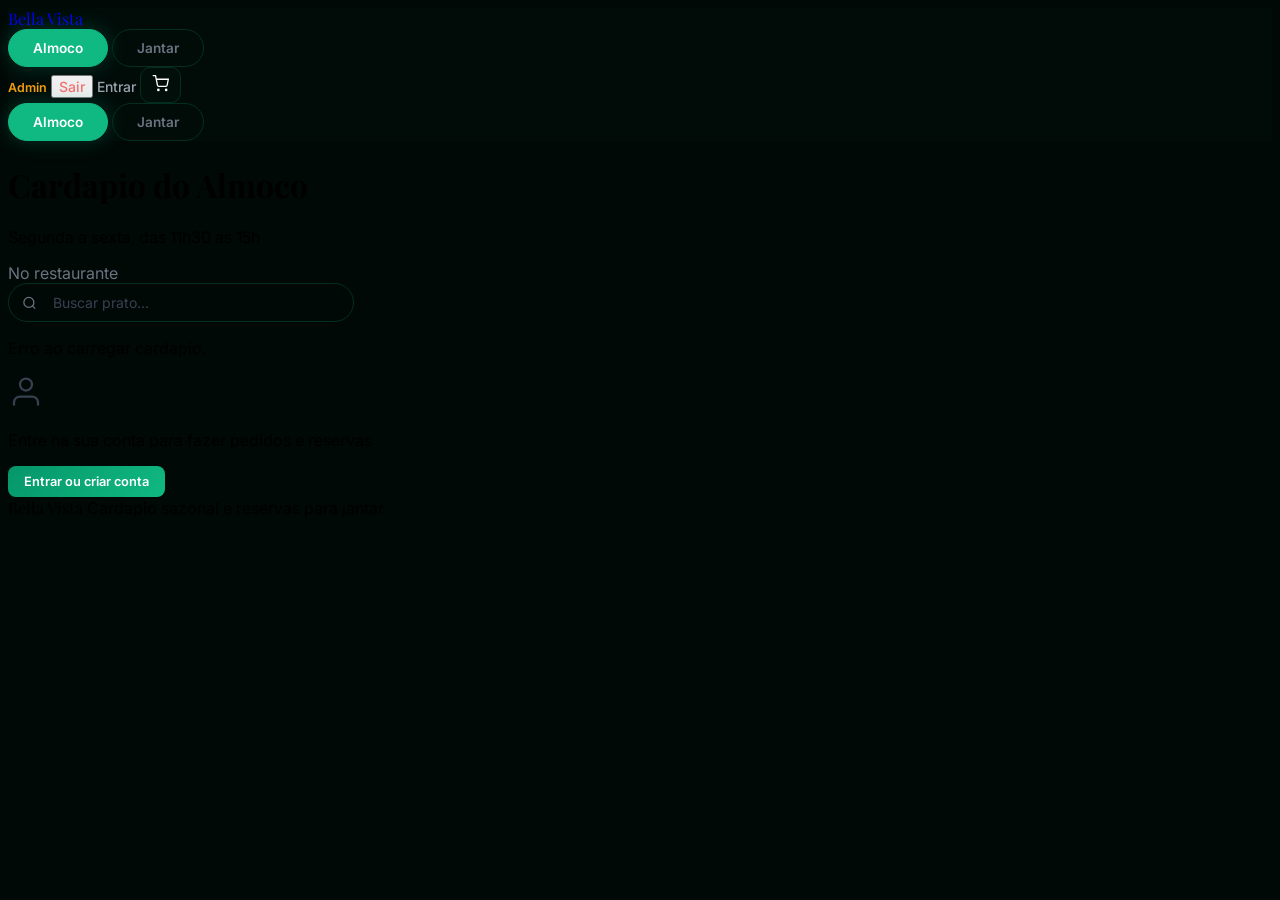
==== commit b0278919: "feat: pedidos ajustados" ====
--- a/RestauranteApp/RestauranteApp/wwwroot/index.html
+++ b/RestauranteApp/RestauranteApp/wwwroot/index.html
@@ -632,13 +632,16 @@
   if (carrinho.length === 0) { mostrarToast('Carrinho vazio', true); return; }
 
   const body = {
-    itens: carrinho.map(i => ({ itemCardapioId: i.id, quantidade: i.qtd })),
-    tipo: modoAtual === 'delivery' ? 'Delivery' : 'Presencial'
+    // Backend espera "itemId" (ItemPedidoDto.ItemId) e "quantidade"
+    itens: carrinho.map(i => ({ itemId: i.id, quantidade: i.qtd })),
+    // Backend espera "tipoAtendimento" com valores "Presencial" | "DeliveryProprio"
+    tipoAtendimento: modoAtual === 'delivery' ? 'DeliveryProprio' : 'Presencial',
+    // Backend espera "periodo" como enum string
+    periodo: periodoAtual === 'almoco' ? 'Almoco' : 'Jantar'
   };
 
   if (modoAtual === 'delivery') {
     body.enderecoEntrega = document.getElementById('delivery-endereco').value.trim();
-    body.formaPagamento = document.getElementById('delivery-pagamento').value;
     if (!body.enderecoEntrega) { mostrarToast('Informe o endereco', true); return; }
   } else {
     const mesa = parseInt(document.getElementById('numero-mesa').value);
@@ -685,7 +688,7 @@
     semPedidos.style.display = 'none';
     lista.innerHTML = pedidos.map(p => {
       const { bg, color, label } = statusInfo(p.status);
-      const itensTxt = (p.itens||[]).map(i => `${i.nomePrato} x${i.quantidade}`).join(', ');
+      const itensTxt = (p.itens||[]).map(i => `${i.nome||i.nomePrato||''} x${i.quantidade}`).join(', ');
       const progresso = Math.round((p.status / 4) * 100);
       const podeCancelar = p.status === 0;
       return `
@@ -695,7 +698,7 @@
               <div class="flex items-center gap-2 mb-1">
                 <span class="status-pill" style="background:${bg};color:${color}">${label}</span>
                 <span class="text-gray-600 text-xs">#${p.pedidoId || p.id}</span>
-                ${p.tipo==='Delivery'?`<span class="text-xs px-2 py-0.5 rounded-full" style="background:#064028;color:#10b981">Delivery</span>`:''}
+                ${(p.tipoAtendimento||'').includes('Delivery')?`<span class="text-xs px-2 py-0.5 rounded-full" style="background:#064028;color:#10b981">Delivery</span>`:''}
               </div>
               <p class="text-white text-sm font-medium leading-snug">${itensTxt}</p>
               <p class="text-gray-600 text-xs mt-1">Total: <span class="text-gray-400">${formatarPreco(p.total||0)}</span></p>
@@ -719,7 +722,8 @@
 
 async function cancelarPedido(id) {
   try {
-    const r = await fetch(`/api/pedido/${id}/cancelar`, { method:'PUT', credentials:'include' });
+    // Controller: [HttpDelete("{id}")] — usa DELETE, não PUT /cancelar
+    const r = await fetch(`/api/pedido/${id}`, { method:'DELETE', credentials:'include' });
     const d = await r.json();
     if (r.ok) { mostrarToast('Pedido cancelado'); carregarPedidos(); }
     else mostrarToast(extrairErro(d,'Erro ao cancelar'), true);
@@ -730,7 +734,7 @@
   if (!itens || !itens.length) return;
   // Tenta encontrar os itens no cardápio atual
   for (const item of itens) {
-    const found = todosItens.find(i => i.nome === item.nomePrato);
+    const found = todosItens.find(i => i.nome === (item.nome || item.nomePrato));
     if (found) {
       for (let q = 0; q < (item.quantidade || 1); q++) {
         adicionarAoCarrinho(found.id, found.nome, found.precoBase);
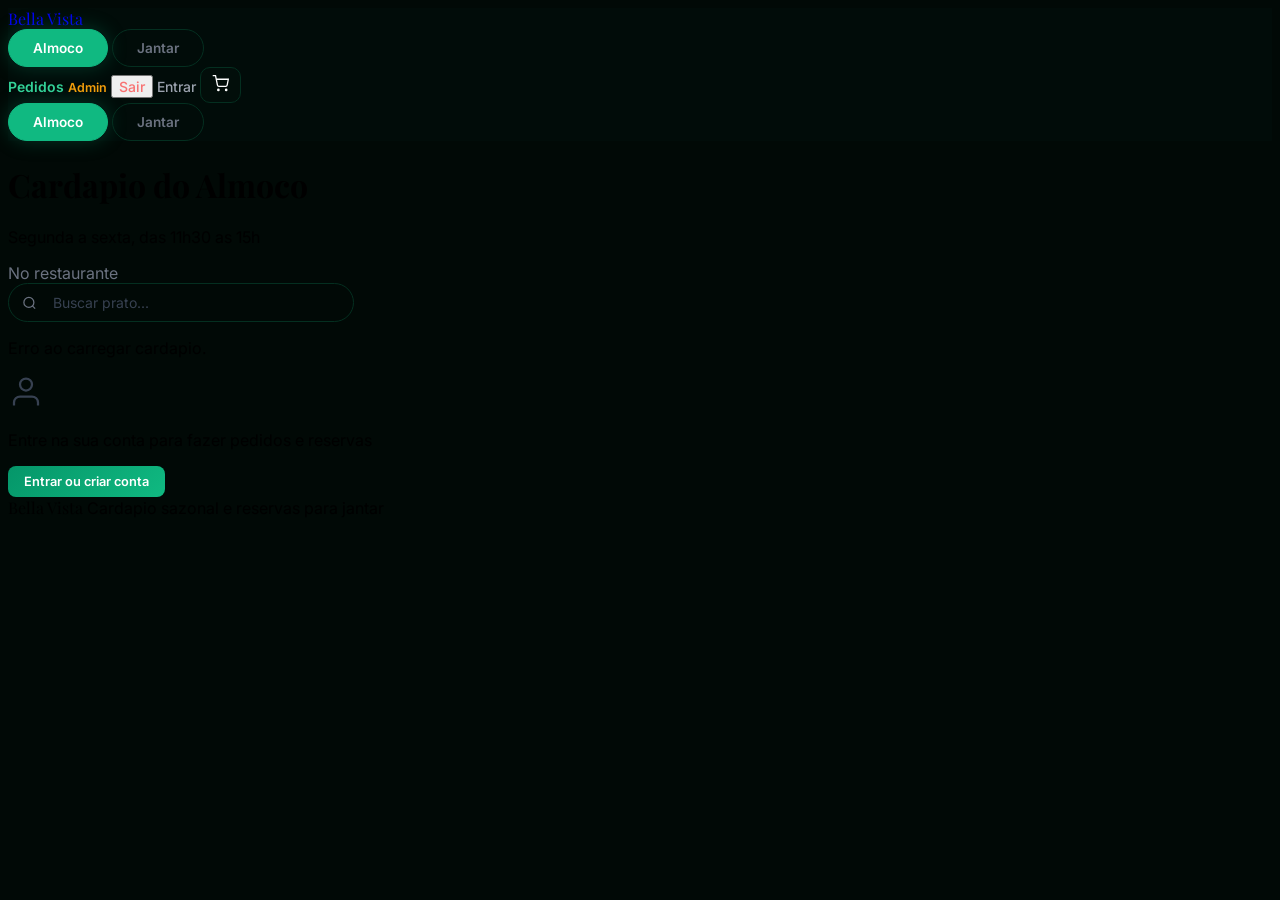
==== commit 852170d6: "feat: acompanhamento em tempo real" ====
--- a/RestauranteApp/RestauranteApp/wwwroot/index.html
+++ b/RestauranteApp/RestauranteApp/wwwroot/index.html
@@ -211,6 +211,7 @@
     <nav class="flex items-center gap-3 flex-shrink-0">
       <span id="nav-logado" class="hidden items-center gap-3">
         <span id="nav-nome" class="text-gray-500 text-xs hidden lg:block"></span>
+        <a href="/meus-pedidos.html" class="nav-link text-xs" style="color:#34d399;font-weight:600">Pedidos</a>
         <a id="nav-admin-link" href="/admin.html" class="hidden nav-link" style="color:#f59e0b;font-weight:600;font-size:.78rem">Admin</a>
         <button onclick="fazerLogout()" class="nav-link text-xs" style="color:#f87171">Sair</button>
       </span>
@@ -661,8 +662,8 @@
       salvarCarrinho();
       atualizarCarrinhoUI();
       fecharCarrinho();
-      mostrarToast('Pedido realizado com sucesso!');
-      carregarPedidos();
+      mostrarToast('Pedido realizado! Redirecionando...');
+      setTimeout(() => { window.location.href = '/meus-pedidos.html'; }, 1200);
     } else {
       mostrarToast(extrairErro(d, 'Erro ao finalizar pedido'), true);
     }
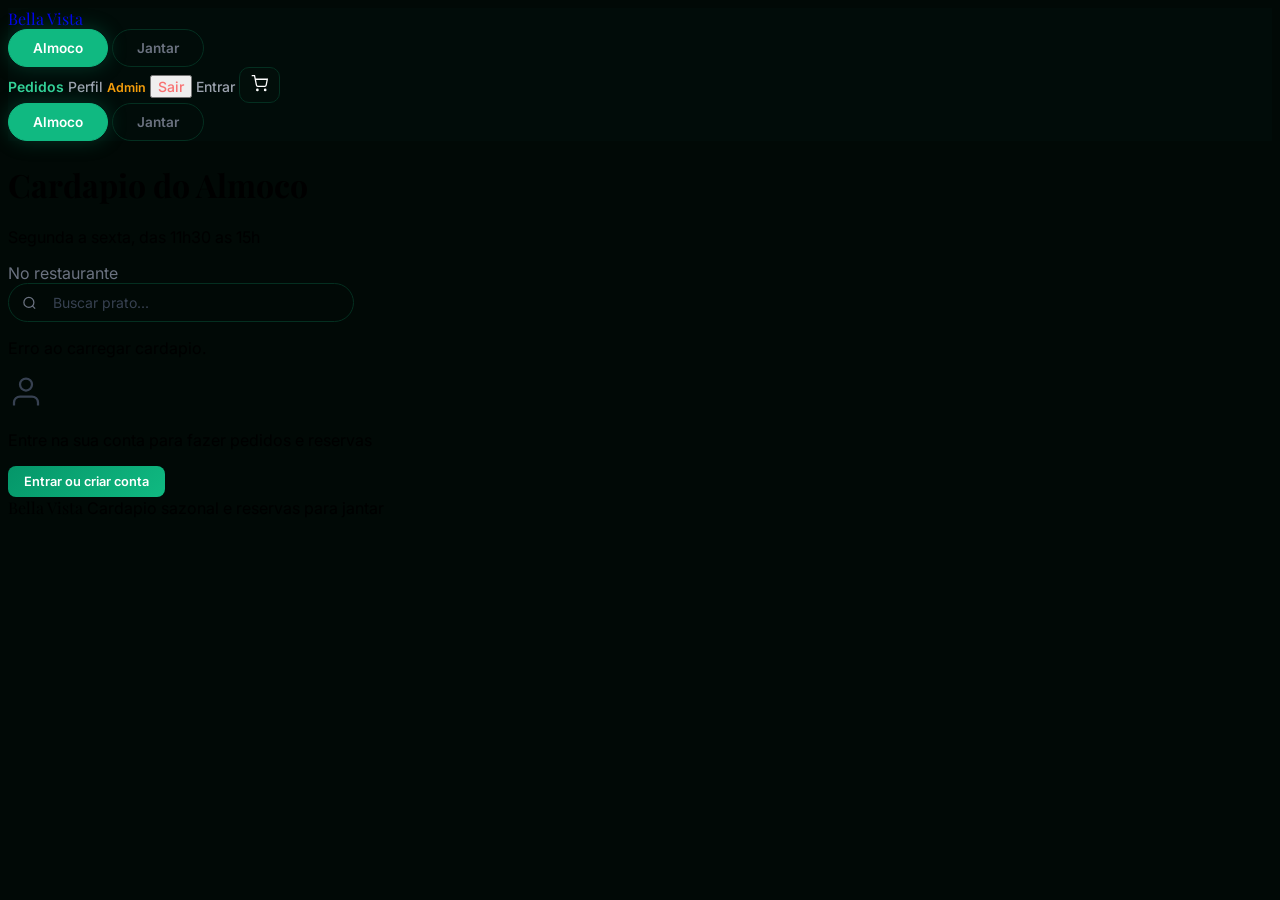
==== commit 7e1841e0: "feat: admin CRUD cardapio/usuarios, fotos nos pratos, perfil do cliente, delivery segmentado - Admin" ====
--- a/RestauranteApp/RestauranteApp/wwwroot/index.html
+++ b/RestauranteApp/RestauranteApp/wwwroot/index.html
@@ -57,6 +57,7 @@
     .item-card {
       background:#020e0a; border:1px solid #042f20; border-radius:1rem;
       transition:all .25s ease; position:relative; overflow:hidden;
+      display:flex; flex-direction:column;
     }
     .item-card:hover { border-color:#10b981; background:#031e15; transform:translateY(-2px); box-shadow:0 12px 32px rgba(16,185,129,.08); }
     .item-card.destaque { border-color:#d97706; background: linear-gradient(135deg,#020e0a,#0d0900); }
@@ -175,12 +176,51 @@
 
     <!-- Delivery fields (shown only in delivery mode) -->
     <div id="delivery-fields" style="display:none" class="space-y-3">
-      <div style="width:1px;height:1px;background:#042f20"></div>
-      <input id="delivery-endereco" type="text" class="form-input" placeholder="Endereco de entrega" />
-      <select id="delivery-pagamento" class="form-input">
-        <option value="Dinheiro">Dinheiro</option>
-        <option value="Cartao">Cartao de credito/debito</option>
-        <option value="Pix">Pix</option>
+      <div style="height:1px;background:#042f20"></div>
+      <!-- Tipo de entrega -->
+      <div>
+        <p class="text-gray-400 text-xs font-semibold uppercase tracking-wider mb-2">Tipo de entrega</p>
+        <div class="grid grid-cols-2 gap-2">
+          <button type="button" id="btn-tipo-proprio" onclick="selecionarTipoDelivery('DeliveryProprio')"
+            class="delivery-tipo-btn active-tipo py-2.5 px-3 rounded-xl border text-xs font-semibold text-left transition-all"
+            style="background:#031e15;border-color:#10b981;color:#10b981">
+            <div class="font-bold mb-0.5">Entrega Propria</div>
+            <div style="color:#6b7280;font-weight:400">Taxa fixa R$ 5,00</div>
+          </button>
+          <button type="button" id="btn-tipo-app" onclick="selecionarTipoDelivery('DeliveryAplicativo')"
+            class="delivery-tipo-btn py-2.5 px-3 rounded-xl border text-xs font-semibold text-left transition-all"
+            style="background:#020e0a;border-color:#042f20;color:#6b7280">
+            <div class="font-bold mb-0.5">Via Aplicativo</div>
+            <div id="taxa-app-label" style="font-weight:400">4% (almoco) / 6% (jantar)</div>
+          </button>
+        </div>
+      </div>
+      <!-- Taxa preview -->
+      <div id="taxa-preview" style="background:rgba(16,185,129,.06);border:1px solid #042f20;border-radius:.625rem;padding:.625rem .875rem;font-size:.8rem" class="flex justify-between items-center">
+        <span class="text-gray-500">Taxa de entrega</span>
+        <span id="taxa-valor" class="text-emerald-400 font-semibold">R$ 5,00</span>
+      </div>
+      <!-- Enderecos salvos -->
+      <div id="enderecos-salvos-section">
+        <p class="text-gray-400 text-xs font-semibold uppercase tracking-wider mb-2">Endereco de entrega</p>
+        <!-- Lista de enderecos salvos (preenchida pelo JS) -->
+        <div id="lista-end-carrinho" class="space-y-2"></div>
+        <!-- Input para novo endereco (mostrado quando nao ha salvos ou usuario clica em "outro") -->
+        <div id="novo-end-section">
+          <input id="delivery-endereco" type="text" class="form-input" placeholder="Digitar endereco de entrega" />
+          <div id="link-salvar-end-wrap" style="display:none;margin-top:.5rem">
+            <button type="button" onclick="salvarEnderecoRapido()" class="text-emerald-500 text-xs font-semibold hover:text-emerald-400 transition-colors" style="background:none;border:none;cursor:pointer;padding:0">
+              + Salvar este endereco no meu perfil
+            </button>
+          </div>
+        </div>
+      </div>
+      <!-- Nome do app (so para DeliveryAplicativo) -->
+      <select id="delivery-app-nome" class="form-input" style="display:none">
+        <option value="iFood">iFood</option>
+        <option value="Rappi">Rappi</option>
+        <option value="99Food">99Food</option>
+        <option value="Outro">Outro</option>
       </select>
     </div>
 
@@ -212,6 +252,7 @@
       <span id="nav-logado" class="hidden items-center gap-3">
         <span id="nav-nome" class="text-gray-500 text-xs hidden lg:block"></span>
         <a href="/meus-pedidos.html" class="nav-link text-xs" style="color:#34d399;font-weight:600">Pedidos</a>
+        <a href="/perfil.html" class="nav-link text-xs hidden sm:block">Perfil</a>
         <a id="nav-admin-link" href="/admin.html" class="hidden nav-link" style="color:#f59e0b;font-weight:600;font-size:.78rem">Admin</a>
         <button onclick="fazerLogout()" class="nav-link text-xs" style="color:#f87171">Sair</button>
       </span>
@@ -360,6 +401,7 @@
 // ─── State ─────────────────────────────────────────────────────────────────
 let periodoAtual = 'almoco';
 let modoAtual = 'presencial'; // presencial | delivery | reserva
+let tipoDeliveryAtual = 'DeliveryProprio'; // DeliveryProprio | DeliveryAplicativo
 let usuarioLogado = null;
 let carrinho = JSON.parse(sessionStorage.getItem('bv_carrinho') || '[]');
 let sugestaoAtual = null;
@@ -418,6 +460,164 @@
   location.reload();
 }
 
+// ─── Enderecos no carrinho ───────────────────────────────────────────────────
+let enderecosUsuario = [];
+let enderecoSelecionadoId = null; // null = digitado, numero = id do salvo
+
+async function carregarEnderecosSalvos() {
+  const listaCont = document.getElementById('lista-end-carrinho');
+  const novoSec   = document.getElementById('novo-end-section');
+  const salvarWrap = document.getElementById('link-salvar-end-wrap');
+
+  if (!usuarioLogado) {
+    // Nao logado: so campo de texto livre
+    listaCont.innerHTML = '';
+    novoSec.style.display = '';
+    salvarWrap.style.display = 'none';
+    return;
+  }
+
+  try {
+    const r = await fetch('/api/endereco', { credentials:'include' });
+    if (!r.ok) { novoSec.style.display = ''; return; }
+    enderecosUsuario = await r.json();
+  } catch(_) { novoSec.style.display = ''; return; }
+
+  if (!enderecosUsuario.length) {
+    // Logado mas sem enderecos: campo livre + botao de salvar
+    listaCont.innerHTML = `
+      <div style="background:rgba(16,185,129,.06);border:1px dashed #064028;border-radius:.75rem;padding:.75rem 1rem;margin-bottom:.5rem">
+        <p class="text-gray-500 text-xs">Voce nao tem enderecos salvos.</p>
+        <a href="/perfil.html" target="_blank" class="text-emerald-500 text-xs font-semibold" style="text-decoration:none">Gerenciar enderecos no perfil →</a>
+      </div>`;
+    novoSec.style.display = '';
+    salvarWrap.style.display = '';
+    enderecoSelecionadoId = null;
+    return;
+  }
+
+  // Tem enderecos: renderiza cards clicaveis
+  renderizarEnderecosSalvos();
+  novoSec.style.display = 'none'; // começa escondido; usuario pode abrir
+  salvarWrap.style.display = 'none';
+}
+
+function renderizarEnderecosSalvos() {
+  const listaCont = document.getElementById('lista-end-carrinho');
+  const novoSec   = document.getElementById('novo-end-section');
+
+  // Se nenhum selecionado ainda, seleciona o primeiro automaticamente
+  if (enderecoSelecionadoId === null && enderecosUsuario.length) {
+    enderecoSelecionadoId = enderecosUsuario[0].id;
+  }
+
+  listaCont.innerHTML = enderecosUsuario.map(e => {
+    const sel = e.id === enderecoSelecionadoId;
+    return `
+      <div onclick="selecionarEnderecoSalvo(${e.id})" style="
+        background:${sel ? '#031e15' : '#010906'};
+        border:1px solid ${sel ? '#10b981' : '#042f20'};
+        border-radius:.75rem; padding:.75rem 1rem; cursor:pointer; transition:all .2s;
+      ">
+        <div class="flex items-start justify-between gap-2">
+          <div class="flex-1 min-w-0">
+            <p style="color:${sel ? '#fff' : '#9ca3af'};font-size:.85rem;font-weight:600">${e.logradouro}, ${e.numero}${e.complemento ? ' — ' + e.complemento : ''}</p>
+            <p style="color:#6b7280;font-size:.75rem">${e.bairro} · ${e.cidade} - ${e.estado}</p>
+          </div>
+          <div style="width:16px;height:16px;border-radius:50%;border:2px solid ${sel ? '#10b981' : '#042f20'};background:${sel ? '#10b981' : 'transparent'};flex-shrink:0;margin-top:2px;display:flex;align-items:center;justify-content:center">
+            ${sel ? '<svg width="9" height="9" fill="none" stroke="#010906" stroke-width="2.5" viewBox="0 0 24 24"><path d="M5 13l4 4L19 7"/></svg>' : ''}
+          </div>
+        </div>
+      </div>`;
+  }).join('') + `
+    <button type="button" onclick="mostrarNovoEnderecoCarrinho()" style="
+      width:100%;background:transparent;border:1px dashed #042f20;border-radius:.75rem;
+      padding:.625rem;color:#6b7280;font-size:.78rem;font-weight:600;cursor:pointer;
+      transition:all .2s;margin-top:.25rem;
+    " onmouseover="this.style.borderColor='#10b981';this.style.color='#10b981'"
+       onmouseout="this.style.borderColor='#042f20';this.style.color='#6b7280'">
+      + Usar outro endereco
+    </button>`;
+}
+
+function selecionarEnderecoSalvo(id) {
+  enderecoSelecionadoId = id;
+  document.getElementById('novo-end-section').style.display = 'none';
+  renderizarEnderecosSalvos();
+}
+
+function mostrarNovoEnderecoCarrinho() {
+  enderecoSelecionadoId = null;
+  document.getElementById('novo-end-section').style.display = '';
+  document.getElementById('link-salvar-end-wrap').style.display = '';
+  document.getElementById('delivery-endereco').value = '';
+  document.getElementById('delivery-endereco').focus();
+  renderizarEnderecosSalvos();
+}
+
+async function salvarEnderecoRapido() {
+  const texto = document.getElementById('delivery-endereco').value.trim();
+  if (!texto) return;
+  // Salva como logradouro simples sem decomposicao
+  try {
+    const r = await fetch('/api/endereco', {
+      method:'POST', credentials:'include',
+      headers:{'Content-Type':'application/json'},
+      body: JSON.stringify({ logradouro: texto, numero: 's/n', bairro: '—', cidade: '—', estado: 'SP', cep: '' })
+    });
+    if (r.ok) {
+      const novo = await r.json();
+      enderecosUsuario.push(novo);
+      enderecoSelecionadoId = novo.id;
+      document.getElementById('novo-end-section').style.display = 'none';
+      renderizarEnderecosSalvos();
+      mostrarToast('Endereco salvo no perfil!');
+    }
+  } catch(_) {}
+}
+
+function obterEnderecoEntrega() {
+  if (enderecoSelecionadoId !== null) {
+    const e = enderecosUsuario.find(x => x.id === enderecoSelecionadoId);
+    if (e) return `${e.logradouro}, ${e.numero}${e.complemento ? ', ' + e.complemento : ''} — ${e.bairro}, ${e.cidade} - ${e.estado}`;
+  }
+  return document.getElementById('delivery-endereco').value.trim();
+}
+
+// ─── Delivery tipo ───────────────────────────────────────────────────────────
+function selecionarTipoDelivery(tipo) {
+  tipoDeliveryAtual = tipo;
+  const btnProprio = document.getElementById('btn-tipo-proprio');
+  const btnApp = document.getElementById('btn-tipo-app');
+  const appNome = document.getElementById('delivery-app-nome');
+  if (tipo === 'DeliveryProprio') {
+    btnProprio.style.background = '#031e15'; btnProprio.style.borderColor = '#10b981'; btnProprio.style.color = '#10b981';
+    btnApp.style.background = '#020e0a'; btnApp.style.borderColor = '#042f20'; btnApp.style.color = '#6b7280';
+    appNome.style.display = 'none';
+  } else {
+    btnApp.style.background = '#031e15'; btnApp.style.borderColor = '#10b981'; btnApp.style.color = '#10b981';
+    btnProprio.style.background = '#020e0a'; btnProprio.style.borderColor = '#042f20'; btnProprio.style.color = '#6b7280';
+    appNome.style.display = '';
+  }
+  atualizarTaxaPreview();
+}
+
+function atualizarTaxaPreview() {
+  const subtotal = carrinho.reduce((s, i) => s + i.preco * i.qtd, 0);
+  let taxa = 0;
+  if (tipoDeliveryAtual === 'DeliveryProprio') {
+    taxa = 5;
+  } else {
+    const pct = periodoAtual === 'jantar' ? 0.06 : 0.04;
+    taxa = subtotal * pct;
+  }
+  const el = document.getElementById('taxa-valor');
+  if (el) el.textContent = 'R$ ' + taxa.toFixed(2).replace('.',',');
+  // Atualiza label do botao app
+  const labelApp = document.getElementById('taxa-app-label');
+  if (labelApp) labelApp.textContent = periodoAtual === 'jantar' ? '6% sobre o subtotal' : '4% sobre o subtotal';
+}
+
 // ─── Modo ────────────────────────────────────────────────────────────────────
 function aplicarModo() {
   const badge = document.getElementById('modo-badge');
@@ -428,6 +628,9 @@
     badge.style.borderColor = '#059669'; badge.style.color = '#10b981';
     deliveryFields.style.display = '';
     mesaFields.style.display = 'none';
+    enderecoSelecionadoId = null;
+    enderecosUsuario = [];
+    carregarEnderecosSalvos();
   } else if (modoAtual === 'reserva') {
     badge.textContent = 'Reserva de mesa';
     badge.style.borderColor = '#7c3aed'; badge.style.color = '#a78bfa';
@@ -458,6 +661,7 @@
     ? 'Segunda a sexta, das 11h30 as 15h'
     : 'Todos os dias, das 19h as 22h';
   carregarCardapio();
+  if (modoAtual === 'delivery') atualizarTaxaPreview();
 }
 
 function verificarPeriodoCarrinho(novoPeriodo) {
@@ -530,16 +734,21 @@
     const isDestaque = sugestaoAtual && sugestaoAtual.itemCardapioId === item.id;
     const preco = isDestaque ? sugestaoAtual.precoFinal : item.precoBase;
     return `
-      <div class="item-card p-5 fade-up${isDestaque?' destaque':''}">
+      <div class="item-card fade-up${isDestaque?' destaque':''}">
         ${isDestaque?`<div class="badge-destaque">Chef</div>`:''}
-        <h3 class="font-display text-base font-semibold text-white mb-1 pr-16">${item.nome}</h3>
-        <p class="text-gray-500 text-xs leading-relaxed mb-4">${item.descricao||''}</p>
-        <div class="flex items-center justify-between mt-auto">
-          <div>
-            ${isDestaque?`<p class="text-gray-600 text-xs line-through">${formatarPreco(item.precoBase)}</p>`:''}
-            <p class="${isDestaque?'text-emerald-400':'text-white'} font-bold text-base">${formatarPreco(preco)}</p>
+        ${item.fotoUrl
+          ? `<img src="${item.fotoUrl}" alt="${item.nome}" loading="lazy" style="width:100%;height:160px;object-fit:cover;border-bottom:1px solid #042f20">`
+          : ''}
+        <div class="p-5">
+          <h3 class="font-display text-base font-semibold text-white mb-1 pr-16">${item.nome}</h3>
+          <p class="text-gray-500 text-xs leading-relaxed mb-4">${item.descricao||''}</p>
+          <div class="flex items-center justify-between mt-auto">
+            <div>
+              ${isDestaque?`<p class="text-gray-600 text-xs line-through">${formatarPreco(item.precoBase)}</p>`:''}
+              <p class="${isDestaque?'text-emerald-400':'text-white'} font-bold text-base">${formatarPreco(preco)}</p>
+            </div>
+            <button onclick="adicionarAoCarrinho(${item.id},'${item.nome.replace(/'/g,"\\'")}',${preco})" class="btn-add">Adicionar</button>
           </div>
-          <button onclick="adicionarAoCarrinho(${item.id},'${item.nome.replace(/'/g,"\\'")}',${preco})" class="btn-add">Adicionar</button>
         </div>
       </div>`;
   }).join('');
@@ -593,6 +802,7 @@
 
   const subtotal = carrinho.reduce((s,i) => s + i.preco * i.qtd, 0);
   document.getElementById('cart-subtotal').textContent = formatarPreco(subtotal);
+  if (modoAtual === 'delivery') atualizarTaxaPreview();
 
   const container = document.getElementById('cart-items');
   if (carrinho.length === 0) {
@@ -635,15 +845,18 @@
   const body = {
     // Backend espera "itemId" (ItemPedidoDto.ItemId) e "quantidade"
     itens: carrinho.map(i => ({ itemId: i.id, quantidade: i.qtd })),
-    // Backend espera "tipoAtendimento" com valores "Presencial" | "DeliveryProprio"
-    tipoAtendimento: modoAtual === 'delivery' ? 'DeliveryProprio' : 'Presencial',
+    // Backend espera "tipoAtendimento" com valores "Presencial" | "DeliveryProprio" | "DeliveryAplicativo"
+    tipoAtendimento: modoAtual === 'delivery' ? tipoDeliveryAtual : 'Presencial',
     // Backend espera "periodo" como enum string
     periodo: periodoAtual === 'almoco' ? 'Almoco' : 'Jantar'
   };
 
   if (modoAtual === 'delivery') {
-    body.enderecoEntrega = document.getElementById('delivery-endereco').value.trim();
-    if (!body.enderecoEntrega) { mostrarToast('Informe o endereco', true); return; }
+    body.enderecoEntrega = obterEnderecoEntrega();
+    if (!body.enderecoEntrega) { mostrarToast('Selecione ou informe o endereco de entrega', true); return; }
+    if (tipoDeliveryAtual === 'DeliveryAplicativo') {
+      body.nomeAplicativo = document.getElementById('delivery-app-nome').value;
+    }
   } else {
     const mesa = parseInt(document.getElementById('numero-mesa').value);
     if (!mesa) { mostrarToast('Informe o numero da mesa', true); return; }
